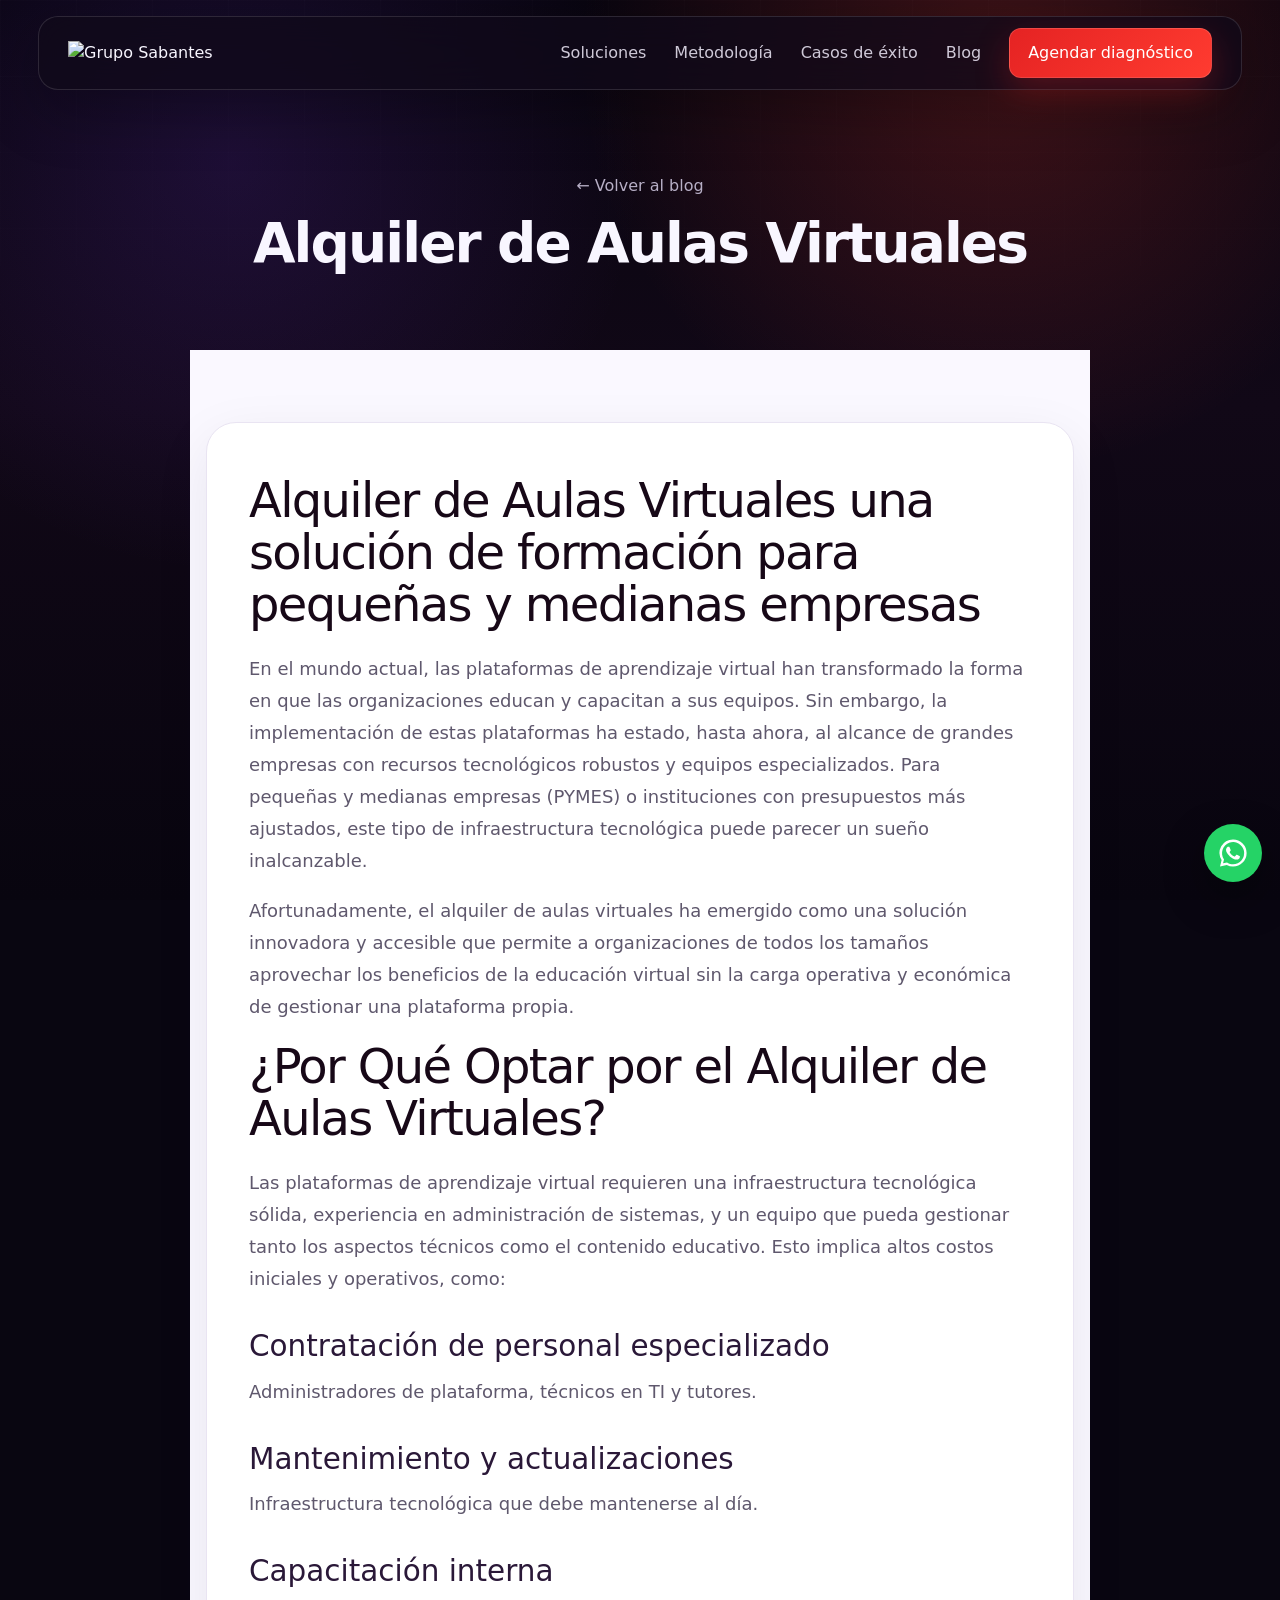
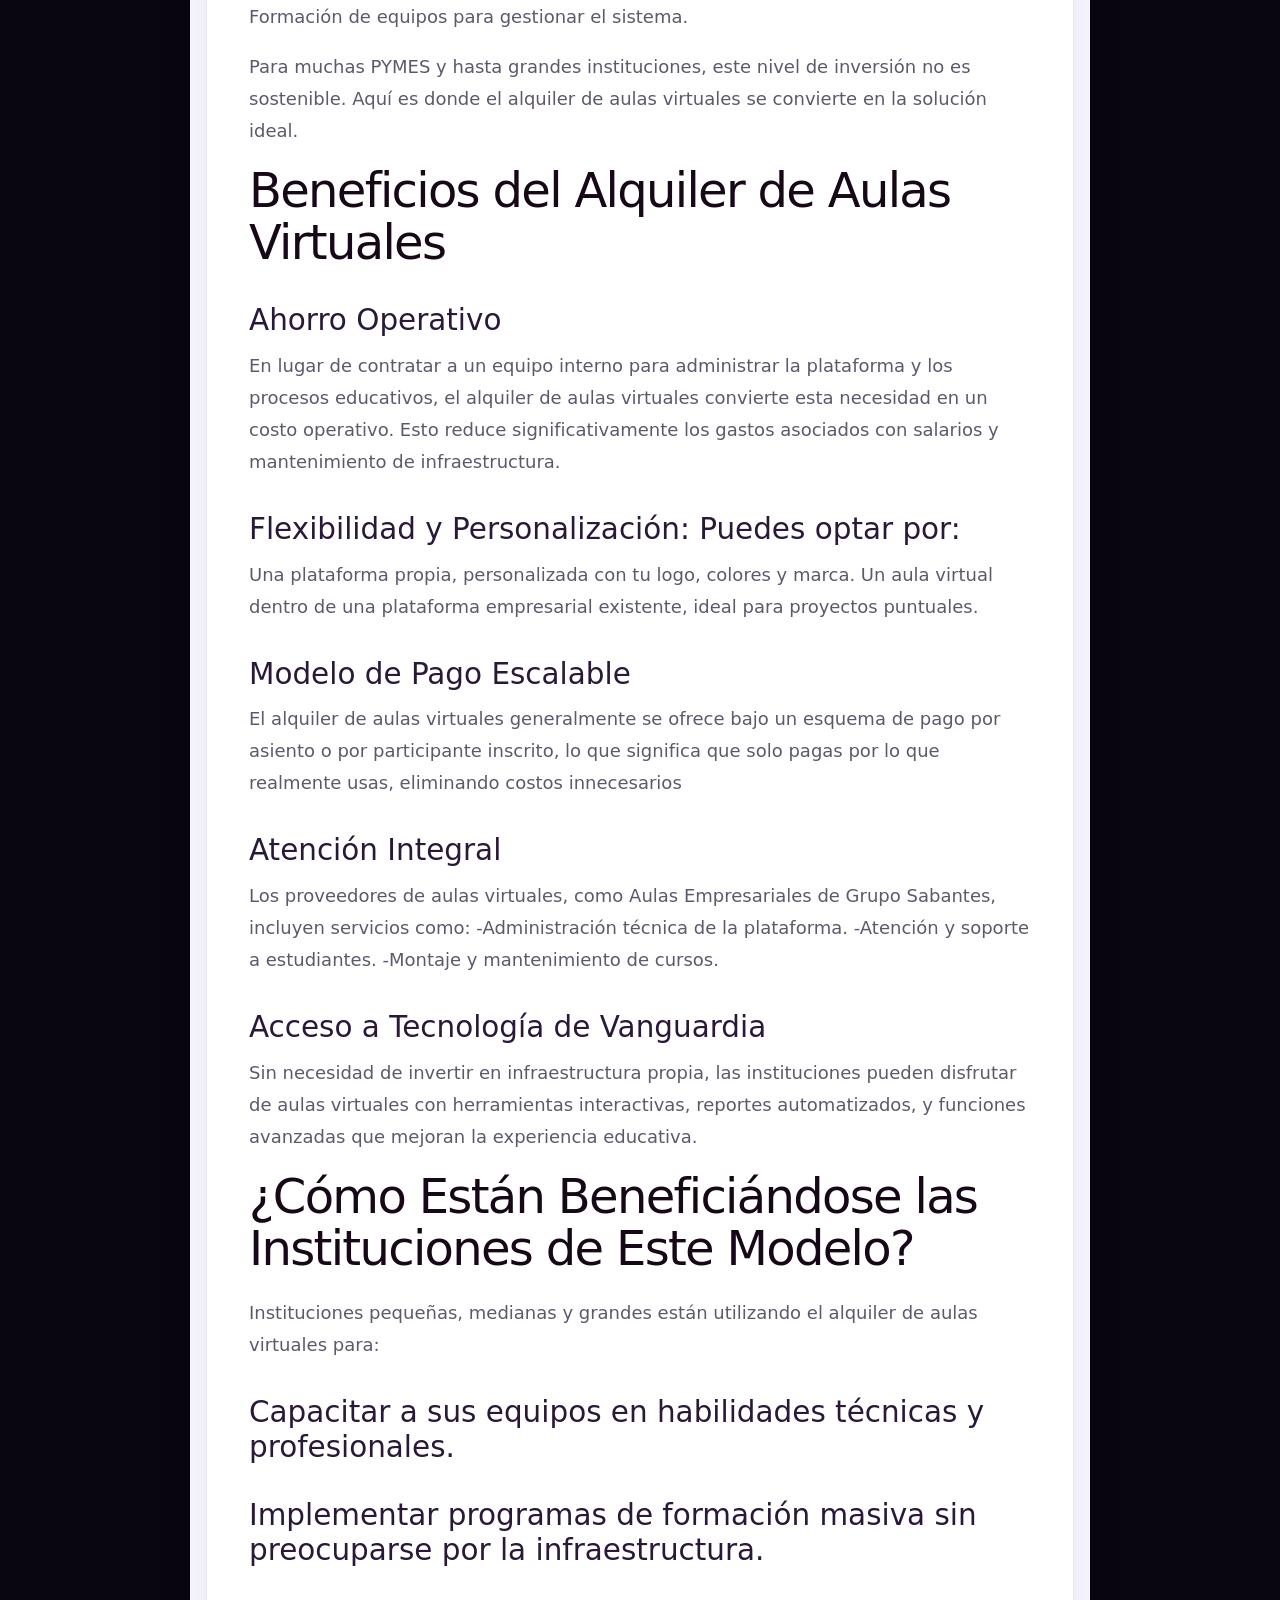
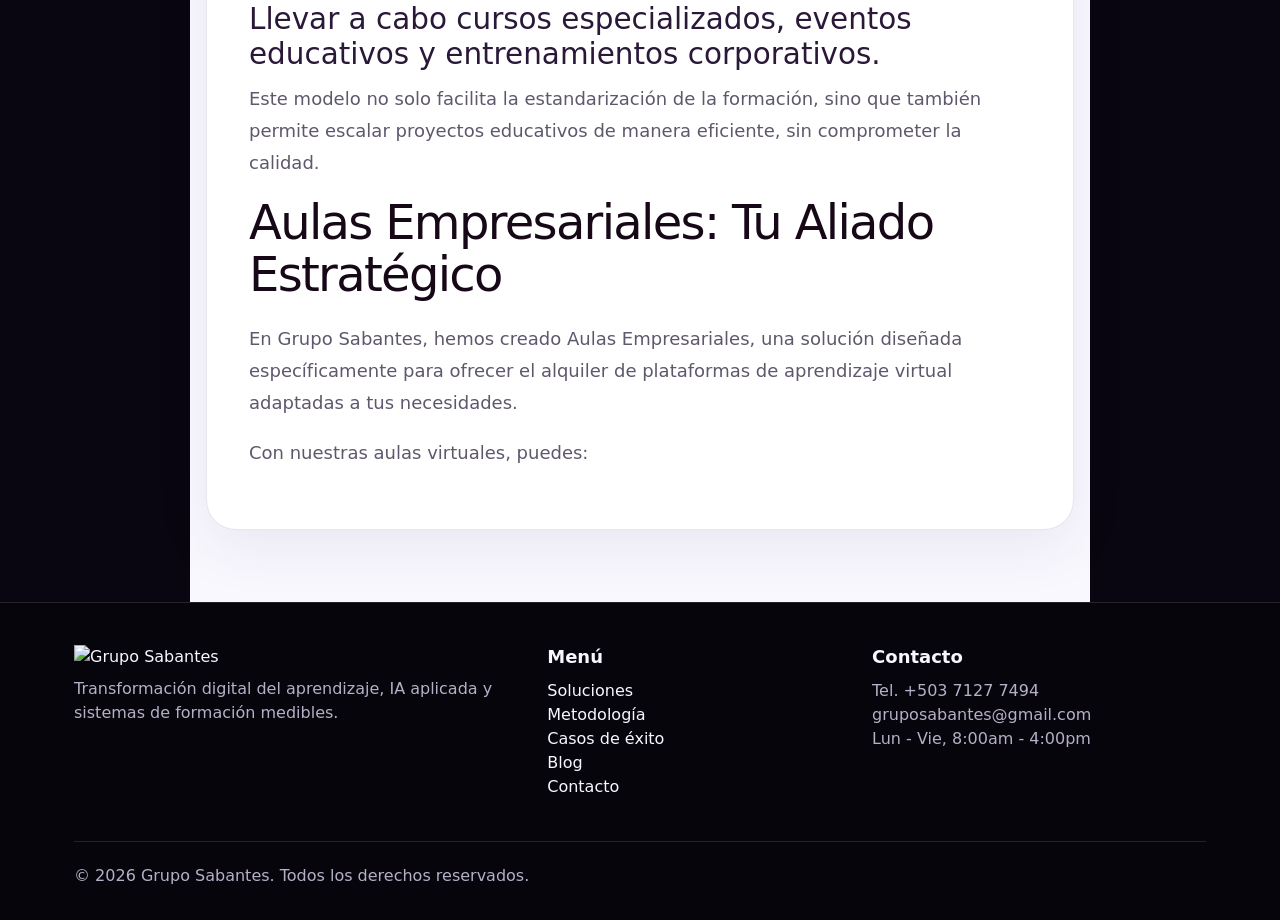
==== alquiler-de-aulas-virtuales.html @ a3f24afe "Fix WhatsApp floating icon duplication and color" ====
<!doctype html><html lang="es"><head><meta charset="utf-8"><meta name="viewport" content="width=device-width,initial-scale=1"><title>Alquiler de Aulas Virtuales | Grupo Sabantes</title><meta name="description" content="Sistemas de formación digital, OVAs, Edubots, IA y reportes de cumplimiento para instituciones y empresas."><link rel="preconnect" href="https://www.gruposabantes.com"><link rel="stylesheet" href="assets/style.css?v=21"><script src="assets/main.js?v=14" defer></script></head><body><header class="nav"><div class="container navin"><a class="brand" href="index.html"><img src="https://www.gruposabantes.com/wp-content/uploads/2025/09/gs-BLANCO-1024x371.png" alt="Grupo Sabantes"></a><nav class="menu"><a href="servicios.html">Soluciones</a><a href="index.html#metodologia">Metodología</a><a href="casos-de-exito.html">Casos de éxito</a><a href="blog.html">Blog</a><a class="btn" href="contacto.html">Agendar diagnóstico</a></nav><button class="menuToggle" type="button" aria-label="Abrir menú" aria-expanded="false"><span></span><span></span><span></span></button></div></header><main><section class="pageHero"><div class="container"><a class="muted" href="blog.html">← Volver al blog</a><h1 class="h1">Alquiler de Aulas Virtuales</h1></div></section><article class="article cleanArticle"><div class="articleBody cleanArticleBody"><h2>Alquiler de Aulas Virtuales una solución de formación para pequeñas y medianas empresas</h2><p>En el mundo actual, las plataformas de aprendizaje virtual han transformado la forma en que las organizaciones educan y capacitan a sus equipos. Sin embargo, la implementación de estas plataformas ha estado, hasta ahora, al alcance de grandes empresas con recursos tecnológicos robustos y equipos especializados. Para pequeñas y medianas empresas (PYMES) o instituciones con presupuestos más ajustados, este tipo de infraestructura tecnológica puede parecer un sueño inalcanzable.</p><p>Afortunadamente, el alquiler de aulas virtuales ha emergido como una solución innovadora y accesible que permite a organizaciones de todos los tamaños aprovechar los beneficios de la educación virtual sin la carga operativa y económica de gestionar una plataforma propia.</p><h2>¿Por Qué Optar por el Alquiler de Aulas Virtuales?</h2><p>Las plataformas de aprendizaje virtual requieren una infraestructura tecnológica sólida, experiencia en administración de sistemas, y un equipo que pueda gestionar tanto los aspectos técnicos como el contenido educativo. Esto implica altos costos iniciales y operativos, como:</p><h3>Contratación de personal especializado</h3><p>Administradores de plataforma, técnicos en TI y tutores.</p><h3>Mantenimiento y actualizaciones</h3><p>Infraestructura tecnológica que debe mantenerse al día.</p><h3>Capacitación interna</h3><p>Formación de equipos para gestionar el sistema.</p><p>Para muchas PYMES y hasta grandes instituciones, este nivel de inversión no es sostenible. Aquí es donde el alquiler de aulas virtuales se convierte en la solución ideal.</p><h2>Beneficios del Alquiler de Aulas Virtuales</h2><h3>Ahorro Operativo</h3><p>En lugar de contratar a un equipo interno para administrar la plataforma y los procesos educativos, el alquiler de aulas virtuales convierte esta necesidad en un costo operativo. Esto reduce significativamente los gastos asociados con salarios y mantenimiento de infraestructura.</p><h3>Flexibilidad y Personalización: Puedes optar por:</h3><p>Una plataforma propia, personalizada con tu logo, colores y marca. Un aula virtual dentro de una plataforma empresarial existente, ideal para proyectos puntuales.</p><h3>Modelo de Pago Escalable</h3><p>El alquiler de aulas virtuales generalmente se ofrece bajo un esquema de pago por asiento o por participante inscrito, lo que significa que solo pagas por lo que realmente usas, eliminando costos innecesarios</p><h3>Atención Integral</h3><p>Los proveedores de aulas virtuales, como Aulas Empresariales de Grupo Sabantes, incluyen servicios como: -Administración técnica de la plataforma. -Atención y soporte a estudiantes. -Montaje y mantenimiento de cursos.</p><h3>Acceso a Tecnología de Vanguardia</h3><p>Sin necesidad de invertir en infraestructura propia, las instituciones pueden disfrutar de aulas virtuales con herramientas interactivas, reportes automatizados, y funciones avanzadas que mejoran la experiencia educativa.</p><h2>¿Cómo Están Beneficiándose las Instituciones de Este Modelo?</h2><p>Instituciones pequeñas, medianas y grandes están utilizando el alquiler de aulas virtuales para:</p><h3>Capacitar a sus equipos en habilidades técnicas y profesionales.</h3><h3>Implementar programas de formación masiva sin preocuparse por la infraestructura.</h3><h3>Llevar a cabo cursos especializados, eventos educativos y entrenamientos corporativos.</h3><p>Este modelo no solo facilita la estandarización de la formación, sino que también permite escalar proyectos educativos de manera eficiente, sin comprometer la calidad.</p><h2>Aulas Empresariales: Tu Aliado Estratégico</h2><p>En Grupo Sabantes, hemos creado Aulas Empresariales, una solución diseñada específicamente para ofrecer el alquiler de plataformas de aprendizaje virtual adaptadas a tus necesidades.</p><p>Con nuestras aulas virtuales, puedes:</p></div></article></main><a class="whatsapp" href="https://wa.me/50371277494" aria-label="WhatsApp"><svg class="waSvg" viewBox="0 0 32 32" aria-hidden="true" focusable="false"><path fill="#ffffff" d="M16.02 3.2A12.68 12.68 0 0 0 5.27 22.6L3.8 28.8l6.34-1.48A12.63 12.63 0 0 0 16.02 28.8 12.8 12.8 0 0 0 16.02 3.2Zm0 23.34c-1.85 0-3.66-.5-5.24-1.45l-.38-.23-3.77.88.9-3.66-.25-.4a10.42 10.42 0 1 1 8.74 4.86Zm5.92-7.77c-.32-.16-1.9-.94-2.2-1.05-.3-.1-.52-.16-.74.16-.21.32-.85 1.05-1.04 1.27-.19.21-.38.24-.7.08-.32-.16-1.36-.5-2.59-1.6-.96-.85-1.6-1.9-1.79-2.22-.19-.32-.02-.5.14-.66.15-.14.32-.38.48-.56.16-.19.21-.32.32-.54.1-.21.05-.4-.03-.56-.08-.16-.74-1.78-1.01-2.44-.27-.64-.54-.55-.74-.56h-.63c-.21 0-.56.08-.85.4-.3.32-1.12 1.1-1.12 2.68 0 1.58 1.15 3.1 1.31 3.32.16.21 2.26 3.45 5.48 4.84.77.33 1.36.53 1.83.68.77.24 1.47.2 2.02.12.62-.09 1.9-.78 2.17-1.53.27-.75.27-1.4.19-1.53-.08-.13-.29-.21-.61-.37Z"/></svg></a><footer class="footer"><div class="container footgrid"><div><img src="https://www.gruposabantes.com/wp-content/uploads/2025/09/gs-BLANCO-1024x371.png" alt="Grupo Sabantes" style="width:180px"><p class="muted">Transformación digital del aprendizaje, IA aplicada y sistemas de formación medibles.</p></div><div><h3>Menú</h3><p><a href="servicios.html">Soluciones</a><br><a href="index.html#metodologia">Metodología</a><br><a href="casos-de-exito.html">Casos de éxito</a><br><a href="blog.html">Blog</a><br><a href="contacto.html">Contacto</a></p></div><div><h3>Contacto</h3><p class="muted">Tel. +503 7127 7494<br>gruposabantes@gmail.com<br>Lun - Vie, 8:00am - 4:00pm</p></div></div><div class="container"><p class="muted" style="border-top:1px solid var(--line);margin-top:34px;padding-top:22px">© 2026 Grupo Sabantes. Todos los derechos reservados.</p></div></footer></body></html>
---- assets/style.css ----
:root{
  --bg:#090611;--bg2:#120b1d;--ink:#f8f6ff;--muted:#b7afc6;--soft:#171120;--soft2:#21182e;--line:rgba(255,255,255,.12);
  --red:#ff3f2f;--red2:#ff6b3d;--orange:#ff7a1a;--purple:#7c3aed;--max:1180px;--radius:24px;
}
*{box-sizing:border-box}html{scroll-behavior:smooth}body{margin:0;font-family:Inter,ui-sans-serif,system-ui,-apple-system,"Segoe UI",Roboto,Arial,sans-serif;background:var(--bg);color:var(--ink);line-height:1.55;overflow-x:hidden}a{color:inherit;text-decoration:none}img{max-width:100%;display:block}.container{max-width:var(--max);margin:auto;padding:0 24px}.muted{color:var(--muted)}
body:before{content:"";position:fixed;inset:0;pointer-events:none;z-index:-2;background:radial-gradient(circle at 78% 6%,rgba(255,63,47,.22),transparent 32%),radial-gradient(circle at 18% 18%,rgba(124,58,237,.16),transparent 32%),linear-gradient(180deg,#08050f,#110817 45%,#08050f)}
body:after{content:"";position:fixed;inset:0;z-index:-1;opacity:.28;pointer-events:none;background-image:linear-gradient(rgba(255,255,255,.05) 1px,transparent 1px),linear-gradient(90deg,rgba(255,255,255,.05) 1px,transparent 1px);background-size:76px 76px;mask-image:linear-gradient(to bottom,black,transparent 70%)}
.nav{position:sticky;top:16px;z-index:50;margin:0 auto;width:min(94%,1220px);border:1px solid var(--line);border-radius:20px;background:rgba(16,10,25,.76);backdrop-filter:blur(18px);box-shadow:0 18px 60px rgba(0,0,0,.28)}.navin{height:72px;display:flex;align-items:center;justify-content:space-between;gap:26px;padding:0 18px}.brand img{width:150px}.menu{display:flex;align-items:center;gap:28px;font-size:15px;color:#eee9f8}.menu a:not(.btn){opacity:.86;transition:.2s}.menu a:not(.btn):hover{opacity:1;color:#fff;transform:translateY(-1px)}
.btn{display:inline-flex;align-items:center;justify-content:center;gap:9px;padding:13px 18px;border-radius:12px;background:linear-gradient(135deg,var(--red),var(--orange));color:#fff;font-weight:850;border:1px solid rgba(255,255,255,.14);box-shadow:0 14px 34px rgba(255,63,47,.24);transition:.22s}.btn:hover{transform:translateY(-2px);box-shadow:0 22px 44px rgba(255,63,47,.34)}.btn.ghost{background:rgba(255,255,255,.06);box-shadow:none;color:#fff}.btn.ghost:hover{background:rgba(255,255,255,.1)}
.hero{position:relative;padding:44px 0 30px}.heroGrid{min-height:660px;display:grid;grid-template-columns:1.05fr .95fr;align-items:center;gap:38px}.eyebrow,.kicker{font-size:12px;text-transform:uppercase;letter-spacing:.22em;color:#ff9b86;font-weight:900}.h1{font-size:clamp(46px,6.5vw,86px);line-height:.94;letter-spacing:-.065em;margin:16px 0 24px;font-weight:900}.lead{font-size:20px;color:#e4deec;max-width:760px}.proof{display:inline-flex;margin:22px 0 0;padding:10px 14px;border-radius:999px;color:#f8d8d3;background:rgba(255,63,47,.09);border:1px solid rgba(255,107,61,.24)}.actions{display:flex;flex-wrap:wrap;gap:14px;margin-top:30px}.micro{font-size:14px;color:#bdb5cb;margin-top:14px;max-width:580px}.heroCard{position:relative;border:1px solid var(--line);border-radius:34px;padding:22px;background:linear-gradient(180deg,rgba(255,255,255,.09),rgba(255,255,255,.035));box-shadow:0 30px 90px rgba(0,0,0,.38);overflow:hidden}.heroCard:before{content:"";position:absolute;inset:-30%;background:radial-gradient(circle,rgba(255,63,47,.25),transparent 44%);filter:blur(20px)}.heroCard img{position:relative;width:100%;max-height:440px;object-fit:contain;filter:drop-shadow(0 30px 50px rgba(0,0,0,.45));transition:.35s}.heroCard:hover img{transform:scale(1.03) rotate(-1deg)}.badgeRow{position:relative;display:grid;grid-template-columns:repeat(3,1fr);gap:12px;margin-top:16px}.badge{padding:14px;border-radius:16px;background:rgba(255,255,255,.07);border:1px solid var(--line);text-align:center}.badge b{font-size:23px}
.section{padding:92px 0;border-top:1px solid var(--line)}.section.light{background:#faf8ff;color:#15101d}.section.light .muted,.section.light .lead{color:#5f586d}.h2{font-size:clamp(34px,4.8vw,60px);line-height:1;letter-spacing:-.05em;margin:10px 0 22px;font-weight:900}.grid4{display:grid;grid-template-columns:repeat(4,1fr);gap:18px}.grid3,.problem-grid{display:grid;grid-template-columns:repeat(3,1fr);gap:22px}.problem-grid{grid-template-columns:1.15fr .85fr;align-items:stretch}.card{position:relative;padding:25px;border-radius:var(--radius);background:linear-gradient(180deg,rgba(255,255,255,.075),rgba(255,255,255,.028));border:1px solid var(--line);box-shadow:0 18px 55px rgba(0,0,0,.2);transition:.24s}.card:hover{transform:translateY(-4px);border-color:rgba(255,122,26,.35)}.section.light .card{background:#fff;border-color:#e9e4f2;box-shadow:0 16px 45px rgba(30,20,50,.08)}.card h3{font-size:21px;line-height:1.14;margin:0 0 11px}.visual{padding:14px}.visual img{aspect-ratio:1/1;object-fit:contain;border-radius:18px;background:linear-gradient(135deg,#fff,#f0edf7);border:1px solid #e8e3ef;margin-bottom:16px}.step{display:flex;gap:16px}.num{width:42px;height:42px;border-radius:14px;display:grid;place-items:center;background:linear-gradient(135deg,var(--red),var(--orange));font-weight:900;flex:0 0 auto}.checklist{list-style:none;padding:0;margin:18px 0 0}.checklist li{margin:10px 0;color:#ece7f5}.checklist li:before{content:'✓';color:#ff7a1a;font-weight:900;margin-right:10px}
.logos{display:grid;grid-template-columns:repeat(5,1fr);gap:15px;margin-top:30px}.logoCard{min-height:120px;border-radius:20px;background:#fff;border:1px solid #eee8f5;color:#1a1422;display:grid;place-items:center;padding:18px;text-align:center;transition:.2s}.logoCard:hover{transform:translateY(-4px);box-shadow:0 18px 44px rgba(45,28,68,.12)}.logoCard img{max-height:72px;object-fit:contain}.metric{font-size:42px;line-height:1;font-weight:950;color:#ff432f;letter-spacing:-.05em}.blogGrid{display:grid;grid-template-columns:repeat(3,1fr);gap:24px}.post{padding:0;overflow:hidden}.post img{width:100%;aspect-ratio:16/10;object-fit:cover}.post .body{padding:24px}.contactBox{border-radius:34px;padding:38px;background:linear-gradient(135deg,#2a0d20,#0e0917 62%,#38100e);border:1px solid var(--line);color:#fff}.contactBox .lead{color:#f2e5ef}
.footer{background:#07050c;border-top:1px solid var(--line);padding:64px 0 28px}.footer:before{content:'¿Necesita demostrar cumplimiento, competencias o impacto de sus programas de formación?';display:block;max-width:var(--max);margin:0 auto 30px;padding:0 24px;font-size:clamp(28px,3.5vw,44px);line-height:1.06;letter-spacing:-.045em;font-weight:900}.footgrid{display:grid;grid-template-columns:1.2fr .8fr .9fr;gap:40px}.whatsapp{position:fixed;right:18px;bottom:18px;width:62px;height:62px;border-radius:50%;display:grid;place-items:center;background:#25d366;color:#fff;font-size:0;z-index:80;box-shadow:0 16px 40px rgba(0,0,0,.38)}.whatsapp:before{content:'☎';font-size:29px}.pageHero{padding:100px 0 54px}.article{max-width:900px;margin:auto;padding:0 22px 90px}.articleBody{background:#fff;color:#16101d;border-radius:28px;padding:42px}.articleBody p{color:#42394d}.articleBody img{border-radius:18px;margin:22px 0}
@media(max-width:960px){.menu{display:none}.heroGrid,.grid4,.grid3,.problem-grid,.blogGrid,.footgrid{grid-template-columns:1fr}.heroGrid{min-height:auto;padding:34px 0 58px}.h1{font-size:clamp(40px,12vw,58px)}.lead{font-size:18px}.logos{grid-template-columns:repeat(2,1fr)}.nav{top:10px}.heroCard{max-width:430px}.section{padding:68px 0}.badgeRow{grid-template-columns:1fr}}

/* v5 typography: n8n-inspired scale and rhythm */
:root{--font-main:geomanist,ui-sans-serif,system-ui,sans-serif,"Apple Color Emoji","Segoe UI Emoji","Segoe UI Symbol","Noto Color Emoji"}
body{font-family:var(--font-main);font-size:16px;line-height:24px;font-weight:400;letter-spacing:normal}.menu{font-size:16px;line-height:24px;font-weight:400}.btn{font-size:16px;line-height:24px;font-weight:500;padding:12px 18px}.eyebrow,.kicker{font-size:13px;line-height:18px;font-weight:500;letter-spacing:.08em;text-transform:none}.h1{font-size:clamp(48px,6vw,72px);line-height:1;letter-spacing:-.02em;font-weight:400}.h2{font-size:clamp(40px,4.8vw,56px);line-height:1;letter-spacing:-.02em;font-weight:400}.lead{font-size:16px;line-height:24px;font-weight:400}.card h3{font-size:20px;line-height:28px;font-weight:500;letter-spacing:-.01em}.card p,.muted,.micro,.proof{font-size:16px;line-height:24px}.metric{font-size:48px;line-height:48px;font-weight:400;letter-spacing:-.02em}.footer:before{font-size:clamp(40px,4.8vw,56px);line-height:1;letter-spacing:-.02em;font-weight:400}.articleBody{font-size:16px;line-height:24px}.articleBody h1{font-size:48px;line-height:48px;font-weight:400;letter-spacing:-.02em}.articleBody h2{font-size:36px;line-height:40px;font-weight:400;letter-spacing:-.02em}.articleBody h3{font-size:24px;line-height:32px;font-weight:500}
@media(max-width:960px){.h1{font-size:48px;line-height:48px}.h2,.footer:before{font-size:40px;line-height:40px}.lead{font-size:16px;line-height:24px}.btn{font-size:16px}}

/* v6 moving logo wall inspired by n8n integrations */
.logoMarquee{position:relative;margin-top:34px;overflow:hidden;padding:10px 0 4px;mask-image:linear-gradient(90deg,transparent,black 10%,black 90%,transparent)}
.logoMarquee:before{content:"";position:absolute;inset:0;background:radial-gradient(circle at 50% 50%,rgba(124,58,237,.08),transparent 60%);pointer-events:none}.marqueeTrack{display:flex;width:max-content;gap:16px;margin:16px 0;animation:logo-scroll 38s linear infinite}.marqueeTrack.reverse{animation-direction:reverse;animation-duration:46s;transform:translateX(-120px)}.logoMarquee:hover .marqueeTrack{animation-play-state:paused}.marqueeLogo{width:136px;height:72px;flex:0 0 auto;border-radius:14px;display:grid;place-items:center;background:rgba(255,255,255,.78);border:1px solid rgba(33,24,46,.12);box-shadow:0 12px 30px rgba(30,20,50,.08);transition:.22s}.logoMarquee .marqueeLogo:hover{transform:translateY(-4px) scale(1.03);box-shadow:0 18px 44px rgba(30,20,50,.16);background:#fff}.marqueeLogo img{max-width:104px;max-height:46px;object-fit:contain;filter:saturate(1.04)}@keyframes logo-scroll{from{transform:translateX(0)}to{transform:translateX(-50%)}}
@media(max-width:760px){.marqueeTrack{gap:12px;animation-duration:28s}.marqueeLogo{width:118px;height:66px}.marqueeLogo img{max-width:92px;max-height:40px}}

/* v7 logo marquee: large circular logos like original design */
.section.light:has(.logoMarquee){background:linear-gradient(180deg,#170817 0%,#110713 100%);color:#fff;overflow:hidden}.section.light:has(.logoMarquee) .muted,.section.light:has(.logoMarquee) .lead{color:#d8cddd}.section.light:has(.logoMarquee) .card{background:rgba(255,255,255,.06);border-color:rgba(255,255,255,.12);color:#fff}.section.light:has(.logoMarquee) .kicker{color:#ff9b86}.logoMarquee{margin-left:calc((100vw - min(100vw,var(--max)))/-2);margin-right:calc((100vw - min(100vw,var(--max)))/-2);padding:26px 0 12px;mask-image:linear-gradient(90deg,transparent,black 5%,black 95%,transparent)}.logoMarquee:before{background:radial-gradient(circle at 50% 45%,rgba(255,255,255,.08),transparent 48%),radial-gradient(circle at 50% 45%,rgba(124,58,237,.14),transparent 60%)}.marqueeTrack{gap:46px;margin:34px 0;animation-duration:48s}.marqueeTrack.reverse{animation-duration:58s;transform:translateX(-220px)}.marqueeLogo{width:275px;height:275px;border-radius:999px;background:#fff;border:0;box-shadow:0 26px 70px rgba(0,0,0,.28);padding:34px}.marqueeLogo img{max-width:205px;max-height:165px;object-fit:contain;filter:none}.logoMarquee .marqueeLogo:hover{transform:translateY(-6px) scale(1.035);box-shadow:0 35px 85px rgba(0,0,0,.38)}
@media(max-width:760px){.marqueeTrack{gap:24px;margin:24px 0;animation-duration:34s}.marqueeTrack.reverse{animation-duration:42s}.marqueeLogo{width:170px;height:170px;padding:22px}.marqueeLogo img{max-width:128px;max-height:104px}}

/* v8 refinements requested: medium circular logos, solution images, animated robot hero */
.heroCard{display:grid;place-items:center;min-height:420px}.robotLottie{position:relative;width:min(430px,100%);aspect-ratio:1/1;display:grid;place-items:center}.robotLottie:before{content:"";position:absolute;inset:8%;border-radius:50%;background:radial-gradient(circle,rgba(255,122,26,.22),transparent 62%);filter:blur(12px);animation:pulseGlow 3.2s ease-in-out infinite}.robotLottie img,.robotLottie svg{position:relative;max-width:88%;animation:robotFloat 4.2s ease-in-out infinite;filter:drop-shadow(0 28px 45px rgba(0,0,0,.42))}.robotLottie svg{width:100%!important;height:100%!important;max-width:100%;animation:none}.robotLottie.isLottieLoaded{width:min(520px,100%);aspect-ratio:720/650}.solutionCards .solutionCard{padding:18px}.solutionCard>img{width:100%;aspect-ratio:1/1;object-fit:contain;border-radius:18px;background:linear-gradient(135deg,rgba(255,255,255,.09),rgba(255,255,255,.03));border:1px solid rgba(255,255,255,.1);margin-bottom:18px;transition:.25s}.solutionCard:hover>img{transform:translateY(-4px) scale(1.02)}.marqueeTrack{gap:28px;margin:24px 0;animation-duration:42s}.marqueeTrack.reverse{animation-duration:52s}.marqueeLogo{width:168px;height:168px;padding:24px}.marqueeLogo img{max-width:124px;max-height:96px}@keyframes robotFloat{0%,100%{transform:translateY(0) rotate(-1deg)}50%{transform:translateY(-18px) rotate(1deg)}}@keyframes pulseGlow{0%,100%{opacity:.65;transform:scale(.96)}50%{opacity:1;transform:scale(1.05)}}
@media(max-width:760px){.heroCard{min-height:260px}.robotLottie{width:240px}.marqueeTrack{gap:18px;margin:18px 0}.marqueeLogo{width:118px;height:118px;padding:18px}.marqueeLogo img{max-width:88px;max-height:68px}}


/* v9 Fernando feedback: cleaner cards, readable labels, smaller hero/title, red CTAs */
:root{--red:#e52323;--red2:#ff3b30;--orange:#e52323}.btn{background:linear-gradient(135deg,#e52323,#ff3b30)!important;box-shadow:0 14px 34px rgba(229,35,35,.28)!important;border-color:rgba(255,255,255,.14)}.btn:hover{box-shadow:0 22px 44px rgba(229,35,35,.36)!important}.eyebrow,.kicker{font-size:16px!important;line-height:22px!important;font-weight:700!important;letter-spacing:.12em!important;text-transform:none;color:#ff8f78}.hero .eyebrow{text-transform:uppercase}.h1{font-size:clamp(42px,4.3vw,66px)!important;line-height:1.06!important;font-weight:700!important;letter-spacing:-.035em!important;text-transform:none}.hero .h1{text-transform:uppercase;max-width:820px}.h2{font-size:clamp(34px,3.7vw,52px)!important;line-height:1.08!important;font-weight:600!important;letter-spacing:-.035em!important}.heroGrid{min-height:620px}.lead{font-size:18px;line-height:30px}.section{padding:82px 0}.solutionCards .solutionCard{padding:18px 18px 24px;overflow:hidden}.solutionCard>img{width:132px;height:132px;aspect-ratio:1/1;border-radius:999px;object-fit:cover;margin:0 auto 22px;background:transparent!important;border:0!important;box-shadow:0 18px 38px rgba(0,0,0,.28)}.solutionCard:hover>img{transform:translateY(-3px) scale(1.03)}.solutionCard h3{text-align:left}.solutionCard p{text-align:left}.marqueeLogo{width:142px;height:142px;padding:20px}.marqueeLogo img{max-width:106px;max-height:82px}.marqueeTrack{gap:24px;margin:20px 0}.contactBox{overflow:hidden}.contactBox .h2{font-size:clamp(30px,3.4vw,48px)!important}.footer:before{font-size:clamp(30px,3.5vw,48px)!important;line-height:1.08!important;font-weight:600!important}.visual img{border:0;background:transparent;border-radius:999px!important;object-fit:cover!important;width:100%;aspect-ratio:1/1}.whatsapp{background:#25d366!important}
@media(max-width:960px){.h1{font-size:clamp(36px,9vw,48px)!important}.hero .h1{font-size:clamp(34px,8.4vw,44px)!important}.h2{font-size:clamp(30px,8vw,40px)!important}.eyebrow,.kicker{font-size:15px!important}.lead{font-size:16px;line-height:26px}.solutionCard>img{width:112px;height:112px}.marqueeLogo{width:104px;height:104px;padding:16px}.marqueeLogo img{max-width:78px;max-height:60px}}

/* v10 content restoration: services, cases, contact form, blog cleanup */
.serviceStack{display:grid;gap:26px}.serviceDetail{padding:34px}.serviceDetail h2{font-size:clamp(30px,3vw,44px);line-height:1.05;margin:8px 0}.serviceDetail h3{color:#ffb09f;font-weight:500}.detailGrid{display:grid;grid-template-columns:repeat(2,1fr);gap:16px;margin:22px 0}.detailGrid p{margin:0;padding:16px;border-radius:16px;background:rgba(255,255,255,.045);border:1px solid var(--line)}.successGrid .card h3{color:#fff}.section.light .successGrid .card h3{color:#171120}.caseLogoGrid{display:grid;grid-template-columns:repeat(5,1fr);gap:18px}.caseLogo{min-height:150px;border-radius:22px;background:#fff;border:1px solid #ece7f3;display:grid;place-items:center;text-align:center;padding:20px;color:#21182e;box-shadow:0 16px 42px rgba(30,20,50,.08)}.caseLogo img{max-width:130px;max-height:82px;object-fit:contain}.caseLogo span{font-size:14px;color:#655d72;margin-top:8px}.caseStudy p{color:#d8d0e2}.contactPanel{display:grid;grid-template-columns:1.35fr .65fr;gap:28px;align-items:start}.contactForm{display:grid;grid-template-columns:repeat(2,1fr);gap:20px;background:linear-gradient(135deg,#140d1e,#0b0811);border:1px solid rgba(255,255,255,.12);border-radius:28px;padding:32px;box-shadow:0 28px 80px rgba(20,10,30,.22)}.contactForm label{display:grid;gap:8px;color:#f7f2ff;font-weight:500}.contactForm .full{grid-column:1/-1}.contactForm input,.contactForm select,.contactForm textarea{width:100%;border:1px solid rgba(255,255,255,.14);background:#08070d;color:#fff;border-radius:14px;padding:15px 16px;font:inherit}.contactForm textarea{resize:vertical}.contactForm button{width:max-content}.contactAside{background:#fff;border:1px solid #ece7f3;border-radius:28px;padding:28px;box-shadow:0 16px 42px rgba(30,20,50,.08)}.small{font-size:14px}.cleanPost .body{padding:28px}.cleanPost h3{font-size:24px;line-height:1.15}@media(max-width:900px){.detailGrid,.contactPanel,.contactForm{grid-template-columns:1fr}.caseLogoGrid{grid-template-columns:repeat(2,1fr)}.contactForm .full{grid-column:auto}.serviceDetail{padding:24px}}

/* v11 footer cleanup: CTA lives before footer, footer stays compact */
.footer:before{content:none!important;display:none!important}.footer{padding:42px 0 24px!important}.footgrid{gap:28px!important}.footer h3{margin:0 0 10px;font-size:18px;line-height:24px}.footer p{margin:8px 0}.preFooterCta{padding:64px 0;background:linear-gradient(180deg,rgba(12,7,18,.96),#07050c);border-top:1px solid var(--line)}.preFooterBox{border:1px solid rgba(255,255,255,.12);border-radius:28px;padding:34px;background:linear-gradient(135deg,#211024,#09070d 65%,#2a0b0c);box-shadow:0 24px 70px rgba(0,0,0,.28)}.preFooterBox h2{max-width:820px;margin:0 0 14px;font-size:clamp(28px,3.2vw,44px);line-height:1.08;letter-spacing:-.035em;font-weight:650}.preFooterBox p{max-width:760px;color:#ded6e8;margin:0 0 22px;font-size:17px;line-height:28px}.whatsapp{right:18px;bottom:18px}.contactForm button[type="submit"]{cursor:pointer}
@media(max-width:760px){.preFooterCta{padding:44px 0}.preFooterBox{padding:24px;border-radius:22px}.preFooterBox h2{font-size:28px}.preFooterBox p{font-size:16px;line-height:25px}.footer{padding-bottom:92px!important}.whatsapp{width:56px;height:56px;right:14px;bottom:14px}.footgrid{grid-template-columns:1fr!important}}

/* v13 responsive polish: centered headings, mobile menu, WhatsApp icon */
.h1,.h2,.pageHero,.section .kicker{text-align:center}.hero .h1,.hero .lead,.hero .proof,.hero .micro{text-align:center;margin-left:auto;margin-right:auto}.actions{justify-content:center}.section>.container>.lead,.section>.container>.muted{text-align:center;margin-left:auto;margin-right:auto}.problem-grid .h2,.problem-grid .lead,.problem-grid .kicker{text-align:left}.serviceDetail .kicker,.serviceDetail h2,.serviceDetail h3{text-align:left}.articleBody .h1,.articleBody h1,.articleBody h2,.articleBody h3{text-align:left}.menuToggle{display:none;width:44px;height:44px;border:1px solid rgba(255,255,255,.16);background:rgba(255,255,255,.06);border-radius:12px;align-items:center;justify-content:center;flex-direction:column;gap:5px;cursor:pointer}.menuToggle span{width:20px;height:2px;border-radius:999px;background:#fff;display:block;transition:.2s}.menuOpen .menuToggle span:nth-child(1){transform:translateY(7px) rotate(45deg)}.menuOpen .menuToggle span:nth-child(2){opacity:0}.menuOpen .menuToggle span:nth-child(3){transform:translateY(-7px) rotate(-45deg)}.whatsapp{font-size:0!important}.whatsapp:before{content:""!important;width:31px;height:31px;background:#fff;display:block;mask:url('data:image/svg+xml;utf8,<svg xmlns="http://www.w3.org/2000/svg" viewBox="0 0 32 32"><path d="M19.11 17.47c-.28-.14-1.65-.81-1.9-.9-.25-.1-.43-.14-.62.14-.18.28-.71.9-.87 1.08-.16.18-.32.21-.6.07-.28-.14-1.18-.44-2.25-1.39-.83-.74-1.39-1.65-1.55-1.93-.16-.28-.02-.43.12-.57.13-.13.28-.32.42-.48.14-.16.18-.28.28-.46.09-.18.05-.35-.02-.49-.07-.14-.62-1.49-.85-2.04-.22-.53-.45-.46-.62-.47h-.53c-.18 0-.49.07-.74.35-.25.28-.97.95-.97 2.32s.99 2.69 1.13 2.88c.14.18 1.95 2.98 4.72 4.18.66.28 1.17.45 1.57.58.66.21 1.26.18 1.74.11.53-.08 1.65-.67 1.88-1.32.23-.65.23-1.2.16-1.32-.07-.11-.25-.18-.53-.32z"/><path d="M16.02 3C8.86 3 3.04 8.82 3.04 15.98c0 2.29.6 4.53 1.73 6.5L3 29l6.68-1.75a12.95 12.95 0 0 0 6.34 1.61C23.18 28.86 29 23.04 29 15.88 29 8.82 23.18 3 16.02 3zm0 23.67c-2.08 0-4.12-.56-5.9-1.63l-.42-.25-3.96 1.04 1.06-3.86-.27-.44a10.72 10.72 0 0 1-1.64-5.55c0-6.13 4.99-11.12 11.12-11.12s11.12 4.99 11.12 11.12-4.99 10.69-11.12 10.69z"/></svg>') center/contain no-repeat}
@media(max-width:960px){.nav{top:8px;width:calc(100% - 20px)}.navin{height:66px}.brand img{width:128px}.menuToggle{display:flex}.menu{position:absolute;top:76px;left:0;right:0;display:grid!important;gap:0;padding:10px;background:rgba(16,10,25,.96);border:1px solid rgba(255,255,255,.14);border-radius:18px;box-shadow:0 22px 70px rgba(0,0,0,.4);opacity:0;visibility:hidden;transform:translateY(-8px);pointer-events:none;transition:.2s}.menuOpen .menu{opacity:1;visibility:visible;transform:translateY(0);pointer-events:auto}.menu a{padding:14px 16px;border-radius:12px}.menu a:not(.btn):hover{background:rgba(255,255,255,.07);transform:none}.menu .btn{margin-top:6px;width:100%}.heroGrid{grid-template-columns:1fr}.problem-grid .h2,.problem-grid .lead,.problem-grid .kicker,.serviceDetail .kicker,.serviceDetail h2,.serviceDetail h3{text-align:center}.detailGrid p{text-align:left}.whatsapp{bottom:18px;right:14px;width:54px;height:54px}.whatsapp:before{width:28px;height:28px}}

/* v14 alignment fixes: WhatsApp icon, hero eyebrow and red buttons */
.hero .eyebrow{display:block;width:100%;text-align:center;margin-left:auto;margin-right:auto}.btn{ text-align:center }.actions,.contactForm button[type="submit"]{justify-content:center}.contactForm button[type="submit"]{justify-self:center}.preFooterBox .btn,.contactBox .btn{margin-left:auto;margin-right:auto}.whatsapp{display:flex!important;align-items:center!important;justify-content:center!important;padding:0!important;line-height:1!important;overflow:hidden}.whatsapp:before{width:34px!important;height:34px!important;margin:0!important;display:block!important;transform:none!important;background:#fff!important}@media(max-width:760px){.whatsapp{width:58px!important;height:58px!important}.whatsapp:before{width:34px!important;height:34px!important}.hero .eyebrow{text-align:center!important}.actions{width:100%;justify-content:center!important}.actions .btn{width:min(100%,320px)}}

/* v15 force red CTA centering on mobile */
@media(max-width:760px){
  .btn{margin-left:auto!important;margin-right:auto!important;text-align:center!important;width:max-content;max-width:100%;}
  .actions{display:flex!important;justify-content:center!important;align-items:center!important;text-align:center!important;}
  .actions .btn{display:flex!important;width:min(100%,320px)!important;margin-left:auto!important;margin-right:auto!important;}
  .preFooterBox,.contactBox{text-align:center!important;}
  .preFooterBox .btn,.contactBox .btn{display:flex!important;width:min(100%,320px)!important;margin-left:auto!important;margin-right:auto!important;}
  p[style*="margin-top:28px"]{text-align:center!important;}
  p[style*="margin-top:28px"] .btn{display:flex!important;width:min(100%,280px)!important;}
  .card .btn{display:flex!important;margin-left:auto!important;margin-right:auto!important;}
  .contactForm button[type="submit"]{display:flex!important;width:min(100%,280px)!important;margin-left:auto!important;margin-right:auto!important;justify-self:center!important;}
}

.trust-section{background:linear-gradient(180deg,#170817 0%,#110713 100%);color:#fff;overflow:hidden}
.trust-section .muted,.trust-section .lead{color:#d8cddd}.trust-section .card{background:rgba(255,255,255,.06);border-color:rgba(255,255,255,.12);color:#fff}.trust-section .kicker{color:#ff9b86}.experienceTrust{position:relative;margin-top:38px;padding:34px;border-radius:34px;background:radial-gradient(circle at 18% 0%,rgba(229,35,35,.22),transparent 36%),radial-gradient(circle at 82% 18%,rgba(124,58,237,.18),transparent 38%),rgba(255,255,255,.035);border:1px solid rgba(255,255,255,.12);box-shadow:0 28px 90px rgba(0,0,0,.26)}.trustIntro{max-width:900px;margin-bottom:24px}.trustIntro .h2{font-size:clamp(30px,3.4vw,48px)!important;margin-bottom:16px}.trustIntro .lead{max-width:880px}.trustCards{gap:16px}.trustCard{overflow:hidden;min-height:230px}.trustCard:before{content:"";position:absolute;inset:auto -30% -45% 30%;height:120px;background:radial-gradient(circle,rgba(255,63,47,.18),transparent 70%);pointer-events:none}.trustIcon{width:46px;height:46px;border-radius:16px;display:grid;place-items:center;margin-bottom:18px;background:linear-gradient(135deg,rgba(229,35,35,.95),rgba(255,59,48,.72));color:#fff;font-weight:900;font-size:14px;letter-spacing:.08em;box-shadow:0 14px 32px rgba(229,35,35,.28)}.trustCard h3{font-size:22px;margin-bottom:12px}.trustCard p{line-height:1.62}@media(max-width:960px){.experienceTrust{padding:24px;border-radius:26px}.trustCards{grid-template-columns:1fr}.trustCard{min-height:auto}}

/* Methodology cards: number above text, matching the sector trust card rhythm */
#metodologia .grid4{align-items:stretch}
#metodologia .step{display:block;min-height:270px;padding:28px;background:linear-gradient(180deg,rgba(255,255,255,.075),rgba(255,255,255,.028));border-radius:28px}
#metodologia .step .num{width:48px;height:48px;border-radius:16px;margin:0 0 22px 0;box-shadow:0 14px 32px rgba(229,35,35,.28);font-size:16px}
#metodologia .step h3{font-size:22px;line-height:1.18;margin-bottom:18px}
#metodologia .step p{line-height:1.62}
@media(max-width:960px){#metodologia .step{min-height:auto;text-align:left}#metodologia .step .num{margin-left:0}}

.caseExperience{position:relative;overflow:hidden}.caseExperience:before{content:"";position:absolute;inset:0;background:radial-gradient(circle at 12% 6%,rgba(229,35,35,.08),transparent 34%),radial-gradient(circle at 88% 16%,rgba(124,58,237,.08),transparent 35%);pointer-events:none}.caseExperience .container{position:relative}.sectorCards{gap:18px}.sectorCard{overflow:hidden;min-height:300px}.sectorIcon{width:46px;height:46px;border-radius:16px;display:grid;place-items:center;margin-bottom:18px;background:linear-gradient(135deg,#e52323,#ff3b30);color:#fff;font-weight:900;font-size:14px;letter-spacing:.08em;box-shadow:0 14px 32px rgba(229,35,35,.22)}.sectorCard h3{font-size:22px;margin-bottom:8px}.sectorSub{font-weight:800;color:#2a1838;margin:0 0 14px;line-height:1.35}.section.light .sectorSub{color:#2a1838}.valueTranslation{margin-top:42px;padding:30px;border-radius:30px;background:linear-gradient(180deg,rgba(255,255,255,.86),rgba(255,255,255,.68));border:1px solid #e9e4f2;box-shadow:0 16px 45px rgba(30,20,50,.08)}.valueTranslation .h2{font-size:clamp(28px,3vw,42px)!important;margin-bottom:22px}.miniCases{gap:18px}.miniCase h3{color:#e52323}.miniCase p{line-height:1.62}@media(max-width:960px){.sectorCards,.miniCases{grid-template-columns:1fr}.sectorCard{min-height:auto}.valueTranslation{padding:22px}}

.cleanArticle{background:#faf8ff;color:#17101f;padding:72px 0}.cleanArticleBody{width:min(900px,calc(100% - 32px));margin:0 auto;padding:42px;border-radius:30px;background:#fff;border:1px solid #e9e4f2;box-shadow:0 18px 55px rgba(30,20,50,.08)}.cleanArticleBody h2{font-size:clamp(30px,4vw,48px);line-height:1.08;letter-spacing:-.035em;margin:10px 0 22px;color:#170817}.cleanArticleBody h3{font-size:clamp(22px,2.3vw,30px);line-height:1.18;margin:34px 0 12px;color:#2a1838}.cleanArticleBody p,.cleanArticleBody li{font-size:18px;line-height:1.78;color:#5f586d}.cleanArticleBody p{margin:0 0 18px}.cleanArticleBody ul{margin:10px 0 24px;padding-left:24px}.cleanArticleBody li{margin:8px 0}.cleanArticleBody img,.cleanArticleBody picture,.cleanArticleBody figure,.cleanArticleBody iframe,.cleanArticleBody svg{display:none!important}@media(max-width:760px){.cleanArticle{padding:48px 0}.cleanArticleBody{padding:26px;border-radius:24px}.cleanArticleBody p,.cleanArticleBody li{font-size:16px;line-height:1.68}}

.formError{display:none;grid-column:1/-1;margin:0 0 4px;padding:14px 16px;border-radius:16px;background:rgba(229,35,35,.12);border:1px solid rgba(229,35,35,.32);color:#ffd8d8;font-weight:700;line-height:1.45}.contactForm:has(.formError:target) .formError{display:block}body:has(.contactForm) .formError{display:none}body.error-contact .formError{display:block}.thanksHero{min-height:58vh;display:grid;align-items:center;text-align:center}.thanksCard{max-width:760px;margin:0 auto;padding:48px;border-radius:34px;background:linear-gradient(180deg,rgba(255,255,255,.09),rgba(255,255,255,.035));border:1px solid var(--line);box-shadow:0 28px 90px rgba(0,0,0,.28)}.thanksCard .lead{margin-left:auto;margin-right:auto}@media(max-width:760px){.thanksCard{padding:30px;border-radius:26px}}

.whatsapp{overflow:hidden;padding:0!important;background:#25d366!important}.whatsapp img{width:100%;height:100%;display:block;object-fit:cover;border-radius:999px}.whatsapp:before{display:none!important}

.whatsapp{display:flex!important;align-items:center!important;justify-content:center!important;width:58px;height:58px;border-radius:999px;background:#25d366!important;padding:0!important;overflow:hidden}.whatsapp svg{width:34px;height:34px;display:block;fill:#fff;transform:translateX(.5px)}.whatsapp img{display:none!important}.whatsapp:before{display:none!important}
@media(max-width:960px){.whatsapp{width:54px;height:54px}.whatsapp svg{width:32px;height:32px}}
/* Final WhatsApp floating button override: one centered white icon only */
.whatsapp,
a.whatsapp{
  position:fixed!important;
  right:18px!important;
  bottom:18px!important;
  width:58px!important;
  height:58px!important;
  border-radius:999px!important;
  display:flex!important;
  align-items:center!important;
  justify-content:center!important;
  background:#25d366!important;
  color:#fff!important;
  padding:0!important;
  overflow:hidden!important;
  font-size:0!important;
  line-height:1!important;
}
.whatsapp::before,
a.whatsapp::before{content:none!important;display:none!important;width:0!important;height:0!important;background:none!important;mask:none!important;-webkit-mask:none!important}
.whatsapp img,
a.whatsapp img{display:none!important}
.whatsapp .waSvg,
a.whatsapp .waSvg{width:34px!important;height:34px!important;display:block!important;fill:#fff!important;color:#fff!important;transform:none!important;margin:0!important;flex:0 0 auto!important}
.whatsapp .waSvg path,
a.whatsapp .waSvg path{fill:#fff!important;stroke:none!important}
@media(max-width:960px){.whatsapp,a.whatsapp{right:14px!important;bottom:14px!important;width:54px!important;height:54px!important}.whatsapp .waSvg,a.whatsapp .waSvg{width:32px!important;height:32px!important}}
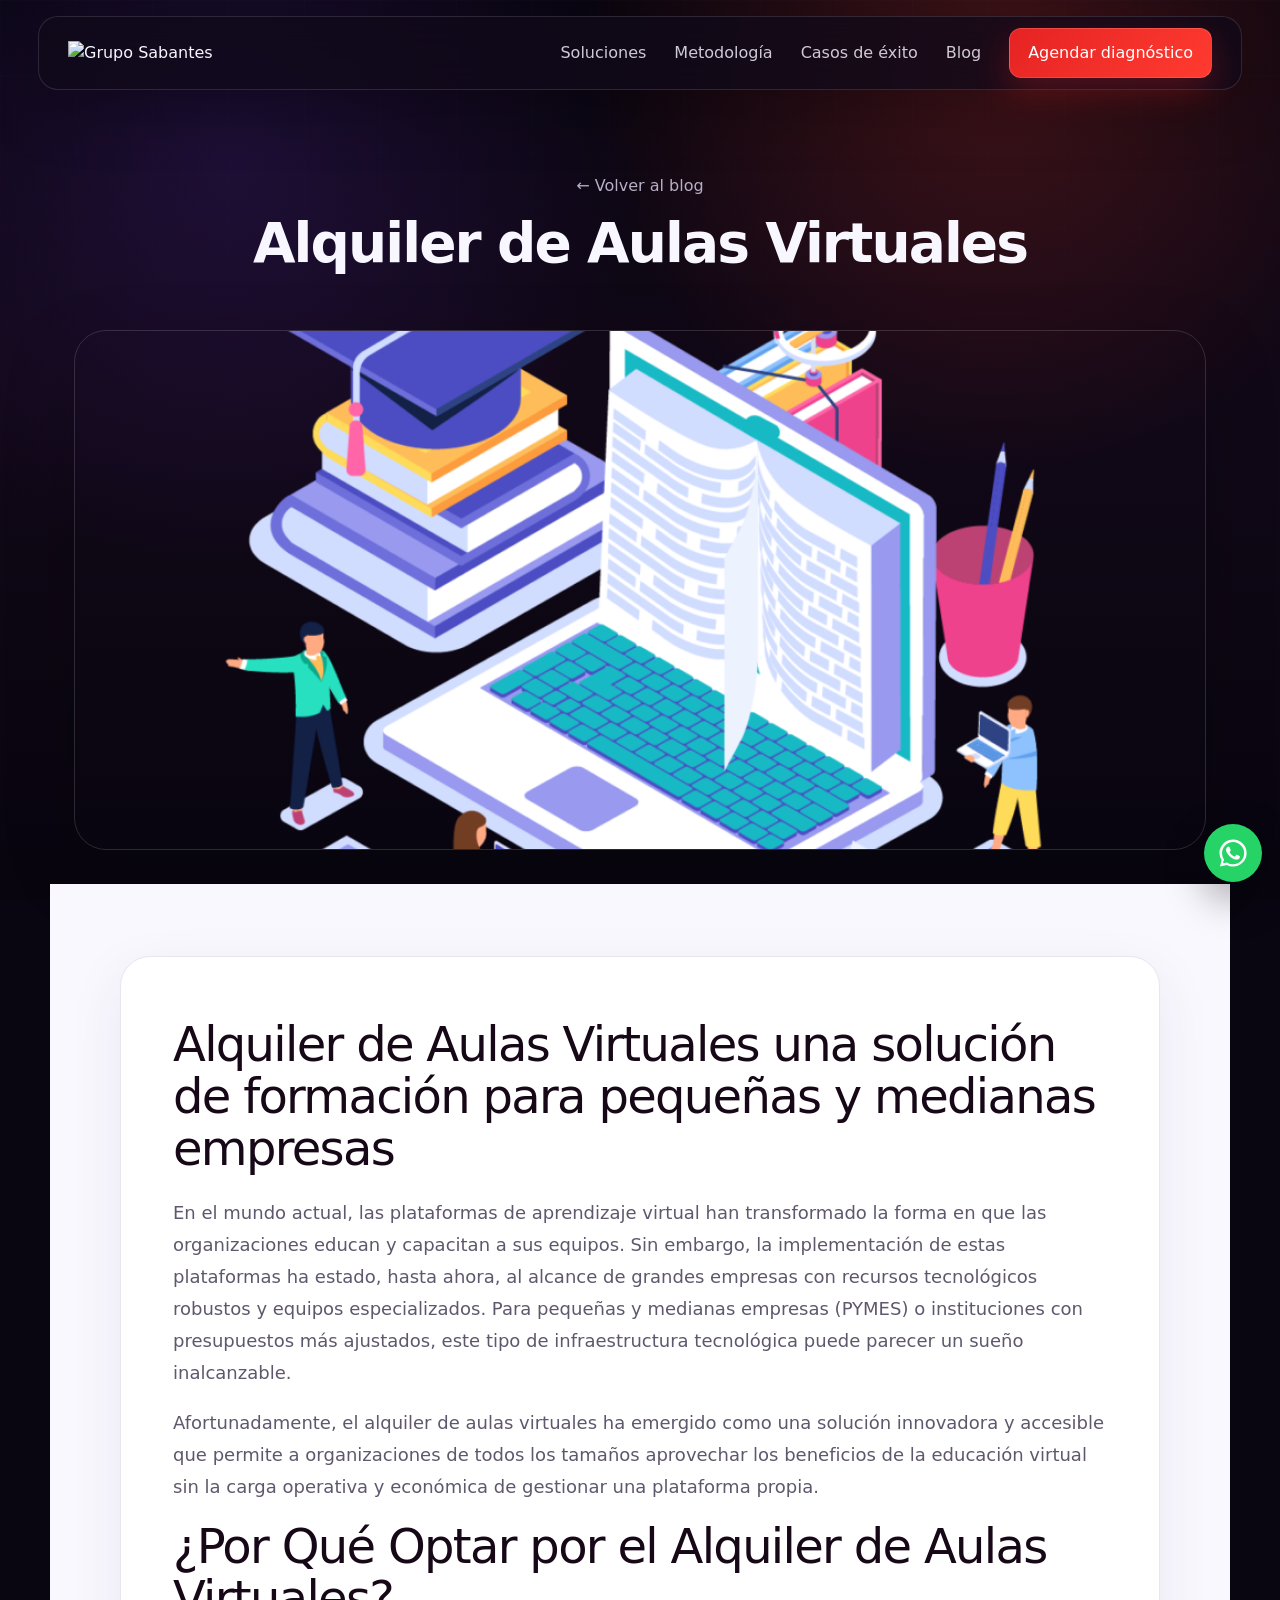
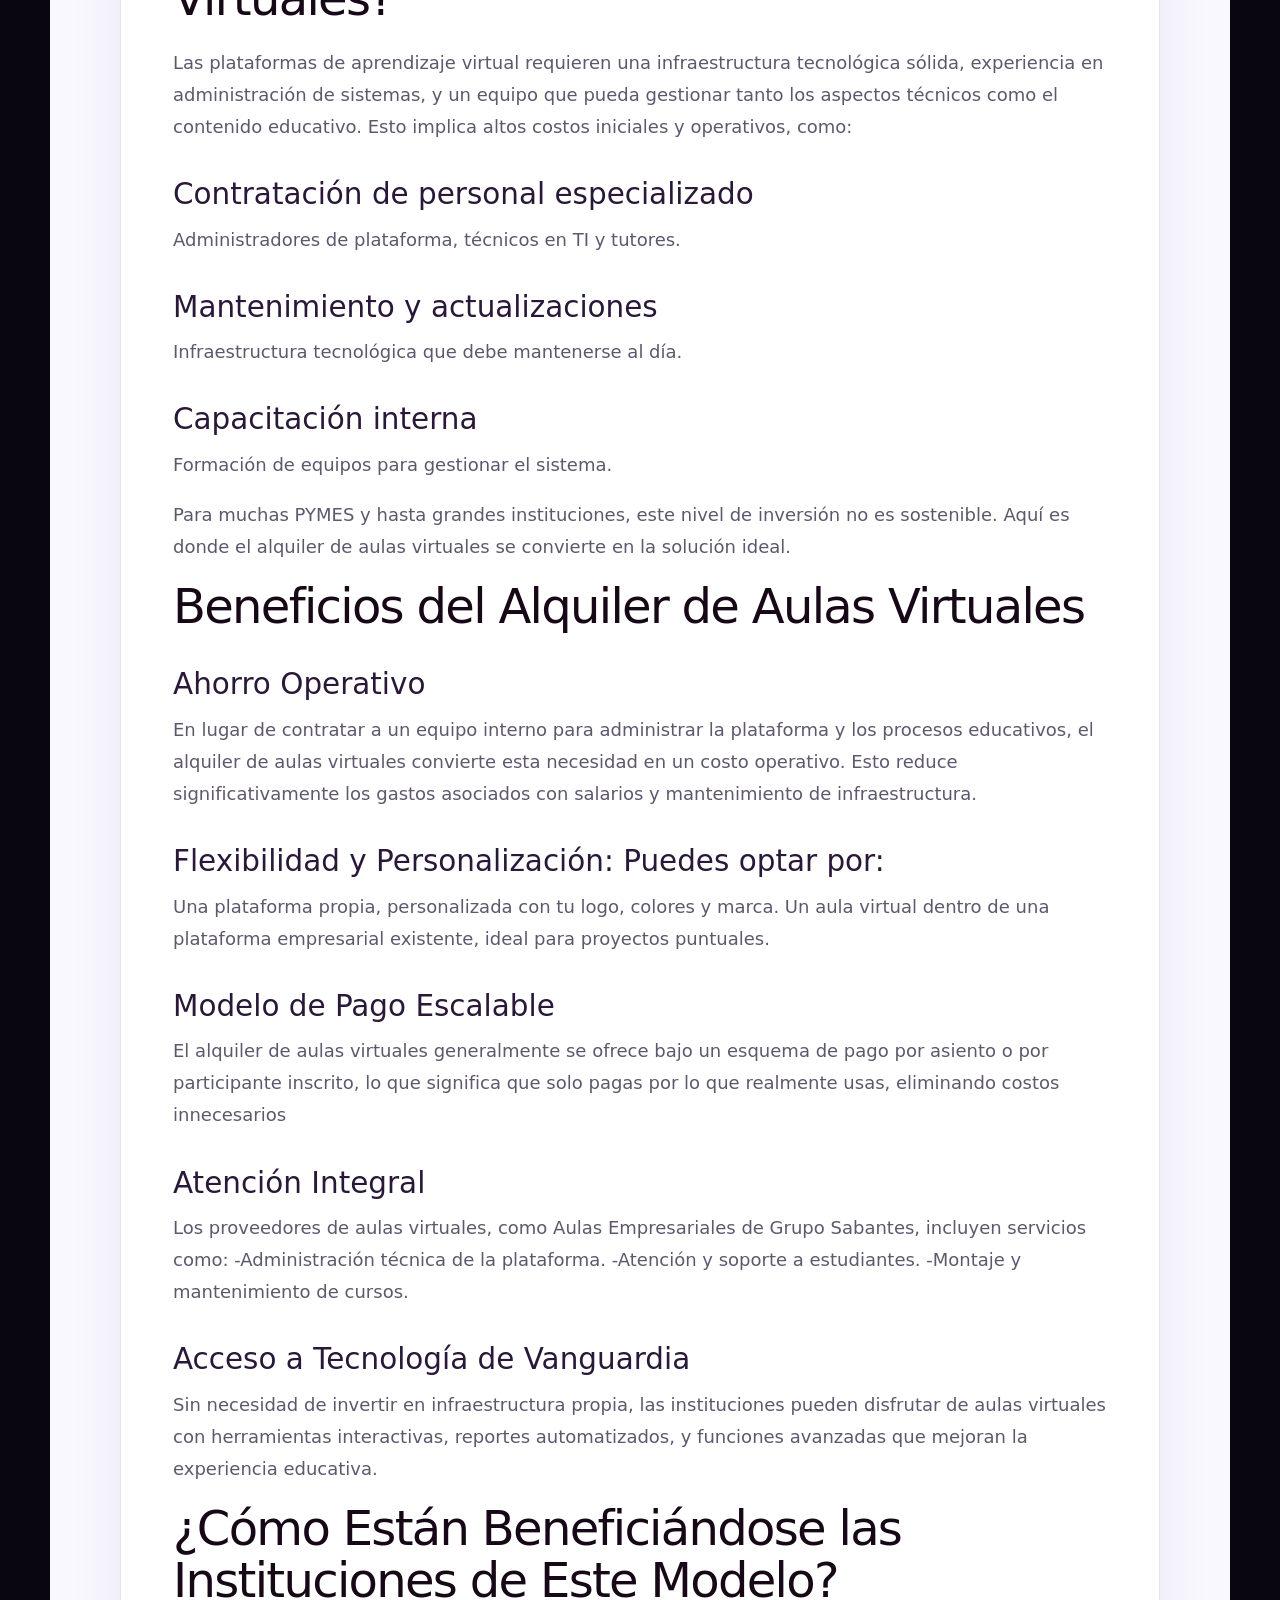
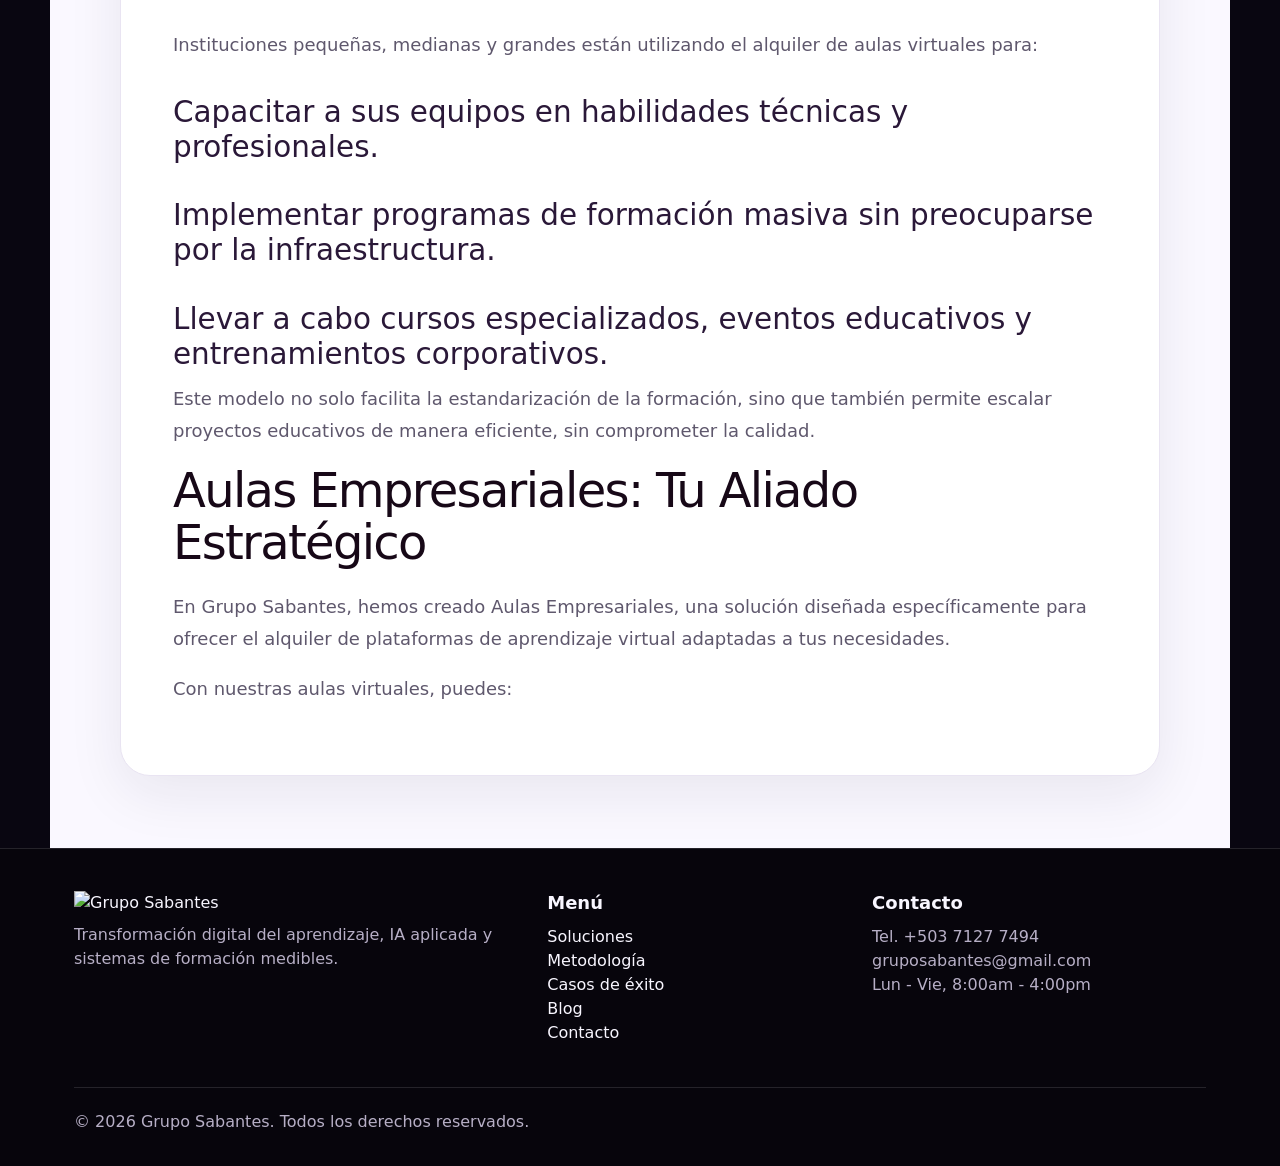
==== commit 33f1bff4: "Mejorar articulos del blog con imagenes y ancho" ====
--- a/alquiler-de-aulas-virtuales.html
+++ b/alquiler-de-aulas-virtuales.html
@@ -1 +1 @@
-<!doctype html><html lang="es"><head><meta charset="utf-8"><meta name="viewport" content="width=device-width,initial-scale=1"><title>Alquiler de Aulas Virtuales | Grupo Sabantes</title><meta name="description" content="Sistemas de formación digital, OVAs, Edubots, IA y reportes de cumplimiento para instituciones y empresas."><link rel="preconnect" href="https://www.gruposabantes.com"><link rel="stylesheet" href="assets/style.css?v=21"><script src="assets/main.js?v=14" defer></script></head><body><header class="nav"><div class="container navin"><a class="brand" href="index.html"><img src="https://www.gruposabantes.com/wp-content/uploads/2025/09/gs-BLANCO-1024x371.png" alt="Grupo Sabantes"></a><nav class="menu"><a href="servicios.html">Soluciones</a><a href="index.html#metodologia">Metodología</a><a href="casos-de-exito.html">Casos de éxito</a><a href="blog.html">Blog</a><a class="btn" href="contacto.html">Agendar diagnóstico</a></nav><button class="menuToggle" type="button" aria-label="Abrir menú" aria-expanded="false"><span></span><span></span><span></span></button></div></header><main><section class="pageHero"><div class="container"><a class="muted" href="blog.html">← Volver al blog</a><h1 class="h1">Alquiler de Aulas Virtuales</h1></div></section><article class="article cleanArticle"><div class="articleBody cleanArticleBody"><h2>Alquiler de Aulas Virtuales una solución de formación para pequeñas y medianas empresas</h2><p>En el mundo actual, las plataformas de aprendizaje virtual han transformado la forma en que las organizaciones educan y capacitan a sus equipos. Sin embargo, la implementación de estas plataformas ha estado, hasta ahora, al alcance de grandes empresas con recursos tecnológicos robustos y equipos especializados. Para pequeñas y medianas empresas (PYMES) o instituciones con presupuestos más ajustados, este tipo de infraestructura tecnológica puede parecer un sueño inalcanzable.</p><p>Afortunadamente, el alquiler de aulas virtuales ha emergido como una solución innovadora y accesible que permite a organizaciones de todos los tamaños aprovechar los beneficios de la educación virtual sin la carga operativa y económica de gestionar una plataforma propia.</p><h2>¿Por Qué Optar por el Alquiler de Aulas Virtuales?</h2><p>Las plataformas de aprendizaje virtual requieren una infraestructura tecnológica sólida, experiencia en administración de sistemas, y un equipo que pueda gestionar tanto los aspectos técnicos como el contenido educativo. Esto implica altos costos iniciales y operativos, como:</p><h3>Contratación de personal especializado</h3><p>Administradores de plataforma, técnicos en TI y tutores.</p><h3>Mantenimiento y actualizaciones</h3><p>Infraestructura tecnológica que debe mantenerse al día.</p><h3>Capacitación interna</h3><p>Formación de equipos para gestionar el sistema.</p><p>Para muchas PYMES y hasta grandes instituciones, este nivel de inversión no es sostenible. Aquí es donde el alquiler de aulas virtuales se convierte en la solución ideal.</p><h2>Beneficios del Alquiler de Aulas Virtuales</h2><h3>Ahorro Operativo</h3><p>En lugar de contratar a un equipo interno para administrar la plataforma y los procesos educativos, el alquiler de aulas virtuales convierte esta necesidad en un costo operativo. Esto reduce significativamente los gastos asociados con salarios y mantenimiento de infraestructura.</p><h3>Flexibilidad y Personalización: Puedes optar por:</h3><p>Una plataforma propia, personalizada con tu logo, colores y marca. Un aula virtual dentro de una plataforma empresarial existente, ideal para proyectos puntuales.</p><h3>Modelo de Pago Escalable</h3><p>El alquiler de aulas virtuales generalmente se ofrece bajo un esquema de pago por asiento o por participante inscrito, lo que significa que solo pagas por lo que realmente usas, eliminando costos innecesarios</p><h3>Atención Integral</h3><p>Los proveedores de aulas virtuales, como Aulas Empresariales de Grupo Sabantes, incluyen servicios como: -Administración técnica de la plataforma. -Atención y soporte a estudiantes. -Montaje y mantenimiento de cursos.</p><h3>Acceso a Tecnología de Vanguardia</h3><p>Sin necesidad de invertir en infraestructura propia, las instituciones pueden disfrutar de aulas virtuales con herramientas interactivas, reportes automatizados, y funciones avanzadas que mejoran la experiencia educativa.</p><h2>¿Cómo Están Beneficiándose las Instituciones de Este Modelo?</h2><p>Instituciones pequeñas, medianas y grandes están utilizando el alquiler de aulas virtuales para:</p><h3>Capacitar a sus equipos en habilidades técnicas y profesionales.</h3><h3>Implementar programas de formación masiva sin preocuparse por la infraestructura.</h3><h3>Llevar a cabo cursos especializados, eventos educativos y entrenamientos corporativos.</h3><p>Este modelo no solo facilita la estandarización de la formación, sino que también permite escalar proyectos educativos de manera eficiente, sin comprometer la calidad.</p><h2>Aulas Empresariales: Tu Aliado Estratégico</h2><p>En Grupo Sabantes, hemos creado Aulas Empresariales, una solución diseñada específicamente para ofrecer el alquiler de plataformas de aprendizaje virtual adaptadas a tus necesidades.</p><p>Con nuestras aulas virtuales, puedes:</p></div></article></main><a class="whatsapp" href="https://wa.me/50371277494" aria-label="WhatsApp"><svg class="waSvg" viewBox="0 0 32 32" aria-hidden="true" focusable="false"><path fill="#ffffff" d="M16.02 3.2A12.68 12.68 0 0 0 5.27 22.6L3.8 28.8l6.34-1.48A12.63 12.63 0 0 0 16.02 28.8 12.8 12.8 0 0 0 16.02 3.2Zm0 23.34c-1.85 0-3.66-.5-5.24-1.45l-.38-.23-3.77.88.9-3.66-.25-.4a10.42 10.42 0 1 1 8.74 4.86Zm5.92-7.77c-.32-.16-1.9-.94-2.2-1.05-.3-.1-.52-.16-.74.16-.21.32-.85 1.05-1.04 1.27-.19.21-.38.24-.7.08-.32-.16-1.36-.5-2.59-1.6-.96-.85-1.6-1.9-1.79-2.22-.19-.32-.02-.5.14-.66.15-.14.32-.38.48-.56.16-.19.21-.32.32-.54.1-.21.05-.4-.03-.56-.08-.16-.74-1.78-1.01-2.44-.27-.64-.54-.55-.74-.56h-.63c-.21 0-.56.08-.85.4-.3.32-1.12 1.1-1.12 2.68 0 1.58 1.15 3.1 1.31 3.32.16.21 2.26 3.45 5.48 4.84.77.33 1.36.53 1.83.68.77.24 1.47.2 2.02.12.62-.09 1.9-.78 2.17-1.53.27-.75.27-1.4.19-1.53-.08-.13-.29-.21-.61-.37Z"/></svg></a><footer class="footer"><div class="container footgrid"><div><img src="https://www.gruposabantes.com/wp-content/uploads/2025/09/gs-BLANCO-1024x371.png" alt="Grupo Sabantes" style="width:180px"><p class="muted">Transformación digital del aprendizaje, IA aplicada y sistemas de formación medibles.</p></div><div><h3>Menú</h3><p><a href="servicios.html">Soluciones</a><br><a href="index.html#metodologia">Metodología</a><br><a href="casos-de-exito.html">Casos de éxito</a><br><a href="blog.html">Blog</a><br><a href="contacto.html">Contacto</a></p></div><div><h3>Contacto</h3><p class="muted">Tel. +503 7127 7494<br>gruposabantes@gmail.com<br>Lun - Vie, 8:00am - 4:00pm</p></div></div><div class="container"><p class="muted" style="border-top:1px solid var(--line);margin-top:34px;padding-top:22px">© 2026 Grupo Sabantes. Todos los derechos reservados.</p></div></footer></body></html>+<!doctype html><html lang="es"><head><meta charset="utf-8"><meta name="viewport" content="width=device-width,initial-scale=1"><title>Alquiler de Aulas Virtuales | Grupo Sabantes</title><meta name="description" content="Sistemas de formación digital, OVAs, Edubots, IA y reportes de cumplimiento para instituciones y empresas."><link rel="preconnect" href="https://www.gruposabantes.com"><link rel="stylesheet" href="assets/style.css?v=23"><script src="assets/main.js?v=14" defer></script></head><body><header class="nav"><div class="container navin"><a class="brand" href="index.html"><img src="https://www.gruposabantes.com/wp-content/uploads/2025/09/gs-BLANCO-1024x371.png" alt="Grupo Sabantes" decoding="async"></a><nav class="menu"><a href="servicios.html">Soluciones</a><a href="index.html#metodologia">Metodología</a><a href="casos-de-exito.html">Casos de éxito</a><a href="blog.html">Blog</a><a class="btn" href="contacto.html">Agendar diagnóstico</a></nav><button class="menuToggle" type="button" aria-label="Abrir menú" aria-expanded="false"><span></span><span></span><span></span></button></div></header><main><section class="pageHero"><div class="container"><a class="muted" href="blog.html">← Volver al blog</a><h1 class="h1">Alquiler de Aulas Virtuales</h1></div></section><div class="container articleHeroImage"><img src="assets/images/blog/alquiler-de-aulas-virtuales.png" alt="Imagen del artículo" loading="lazy" decoding="async"></div><article class="article cleanArticle"><div class="articleBody cleanArticleBody"><h2>Alquiler de Aulas Virtuales una solución de formación para pequeñas y medianas empresas</h2><p>En el mundo actual, las plataformas de aprendizaje virtual han transformado la forma en que las organizaciones educan y capacitan a sus equipos. Sin embargo, la implementación de estas plataformas ha estado, hasta ahora, al alcance de grandes empresas con recursos tecnológicos robustos y equipos especializados. Para pequeñas y medianas empresas (PYMES) o instituciones con presupuestos más ajustados, este tipo de infraestructura tecnológica puede parecer un sueño inalcanzable.</p><p>Afortunadamente, el alquiler de aulas virtuales ha emergido como una solución innovadora y accesible que permite a organizaciones de todos los tamaños aprovechar los beneficios de la educación virtual sin la carga operativa y económica de gestionar una plataforma propia.</p><h2>¿Por Qué Optar por el Alquiler de Aulas Virtuales?</h2><p>Las plataformas de aprendizaje virtual requieren una infraestructura tecnológica sólida, experiencia en administración de sistemas, y un equipo que pueda gestionar tanto los aspectos técnicos como el contenido educativo. Esto implica altos costos iniciales y operativos, como:</p><h3>Contratación de personal especializado</h3><p>Administradores de plataforma, técnicos en TI y tutores.</p><h3>Mantenimiento y actualizaciones</h3><p>Infraestructura tecnológica que debe mantenerse al día.</p><h3>Capacitación interna</h3><p>Formación de equipos para gestionar el sistema.</p><p>Para muchas PYMES y hasta grandes instituciones, este nivel de inversión no es sostenible. Aquí es donde el alquiler de aulas virtuales se convierte en la solución ideal.</p><h2>Beneficios del Alquiler de Aulas Virtuales</h2><h3>Ahorro Operativo</h3><p>En lugar de contratar a un equipo interno para administrar la plataforma y los procesos educativos, el alquiler de aulas virtuales convierte esta necesidad en un costo operativo. Esto reduce significativamente los gastos asociados con salarios y mantenimiento de infraestructura.</p><h3>Flexibilidad y Personalización: Puedes optar por:</h3><p>Una plataforma propia, personalizada con tu logo, colores y marca. Un aula virtual dentro de una plataforma empresarial existente, ideal para proyectos puntuales.</p><h3>Modelo de Pago Escalable</h3><p>El alquiler de aulas virtuales generalmente se ofrece bajo un esquema de pago por asiento o por participante inscrito, lo que significa que solo pagas por lo que realmente usas, eliminando costos innecesarios</p><h3>Atención Integral</h3><p>Los proveedores de aulas virtuales, como Aulas Empresariales de Grupo Sabantes, incluyen servicios como: -Administración técnica de la plataforma. -Atención y soporte a estudiantes. -Montaje y mantenimiento de cursos.</p><h3>Acceso a Tecnología de Vanguardia</h3><p>Sin necesidad de invertir en infraestructura propia, las instituciones pueden disfrutar de aulas virtuales con herramientas interactivas, reportes automatizados, y funciones avanzadas que mejoran la experiencia educativa.</p><h2>¿Cómo Están Beneficiándose las Instituciones de Este Modelo?</h2><p>Instituciones pequeñas, medianas y grandes están utilizando el alquiler de aulas virtuales para:</p><h3>Capacitar a sus equipos en habilidades técnicas y profesionales.</h3><h3>Implementar programas de formación masiva sin preocuparse por la infraestructura.</h3><h3>Llevar a cabo cursos especializados, eventos educativos y entrenamientos corporativos.</h3><p>Este modelo no solo facilita la estandarización de la formación, sino que también permite escalar proyectos educativos de manera eficiente, sin comprometer la calidad.</p><h2>Aulas Empresariales: Tu Aliado Estratégico</h2><p>En Grupo Sabantes, hemos creado Aulas Empresariales, una solución diseñada específicamente para ofrecer el alquiler de plataformas de aprendizaje virtual adaptadas a tus necesidades.</p><p>Con nuestras aulas virtuales, puedes:</p></div></article></main><a class="whatsapp" href="https://wa.me/50371277494" aria-label="WhatsApp"><svg class="waSvg" viewBox="0 0 32 32" aria-hidden="true" focusable="false"><path fill="#ffffff" d="M16.02 3.2A12.68 12.68 0 0 0 5.27 22.6L3.8 28.8l6.34-1.48A12.63 12.63 0 0 0 16.02 28.8 12.8 12.8 0 0 0 16.02 3.2Zm0 23.34c-1.85 0-3.66-.5-5.24-1.45l-.38-.23-3.77.88.9-3.66-.25-.4a10.42 10.42 0 1 1 8.74 4.86Zm5.92-7.77c-.32-.16-1.9-.94-2.2-1.05-.3-.1-.52-.16-.74.16-.21.32-.85 1.05-1.04 1.27-.19.21-.38.24-.7.08-.32-.16-1.36-.5-2.59-1.6-.96-.85-1.6-1.9-1.79-2.22-.19-.32-.02-.5.14-.66.15-.14.32-.38.48-.56.16-.19.21-.32.32-.54.1-.21.05-.4-.03-.56-.08-.16-.74-1.78-1.01-2.44-.27-.64-.54-.55-.74-.56h-.63c-.21 0-.56.08-.85.4-.3.32-1.12 1.1-1.12 2.68 0 1.58 1.15 3.1 1.31 3.32.16.21 2.26 3.45 5.48 4.84.77.33 1.36.53 1.83.68.77.24 1.47.2 2.02.12.62-.09 1.9-.78 2.17-1.53.27-.75.27-1.4.19-1.53-.08-.13-.29-.21-.61-.37Z"/></svg></a><footer class="footer"><div class="container footgrid"><div><img src="https://www.gruposabantes.com/wp-content/uploads/2025/09/gs-BLANCO-1024x371.png" alt="Grupo Sabantes" style="width:180px" loading="lazy" decoding="async"><p class="muted">Transformación digital del aprendizaje, IA aplicada y sistemas de formación medibles.</p></div><div><h3>Menú</h3><p><a href="servicios.html">Soluciones</a><br><a href="index.html#metodologia">Metodología</a><br><a href="casos-de-exito.html">Casos de éxito</a><br><a href="blog.html">Blog</a><br><a href="contacto.html">Contacto</a></p></div><div><h3>Contacto</h3><p class="muted">Tel. +503 7127 7494<br>gruposabantes@gmail.com<br>Lun - Vie, 8:00am - 4:00pm</p></div></div><div class="container"><p class="muted" style="border-top:1px solid var(--line);margin-top:34px;padding-top:22px">© 2026 Grupo Sabantes. Todos los derechos reservados.</p></div></footer></body></html>
--- a/assets/style.css
+++ b/assets/style.css
@@ -112,3 +112,27 @@
 .whatsapp .waSvg path,
 a.whatsapp .waSvg path{fill:#fff!important;stroke:none!important}
 @media(max-width:960px){.whatsapp,a.whatsapp{right:14px!important;bottom:14px!important;width:54px!important;height:54px!important}.whatsapp .waSvg,a.whatsapp .waSvg{width:32px!important;height:32px!important}}
+
+
+/* Success cards lottie icons above titles */
+.successGrid .card{text-align:center;overflow:hidden}
+.successLottie{width:138px;height:138px;margin:0 auto 16px;display:grid;place-items:center;filter:drop-shadow(0 16px 28px rgba(229,35,35,.18))}
+.successLottie svg{width:100%!important;height:100%!important;display:block}
+.successGrid .card h3{text-align:center;margin-top:0}
+.successGrid .card p{text-align:center}
+@media(max-width:960px){.successLottie{width:118px;height:118px;margin-bottom:14px}}
+
+
+/* Center page hero intro text */
+.pageHero .container{text-align:center}
+.pageHero .lead{margin-left:auto;margin-right:auto}
+
+
+/* Blog article readability and images */
+.article{max-width:1180px}
+.cleanArticleBody{width:min(1040px,calc(100% - 32px));padding:52px}
+.articleHeroImage{margin-top:-20px;margin-bottom:34px}
+.articleHeroImage img{width:100%;max-height:520px;object-fit:cover;border-radius:32px;box-shadow:0 24px 70px rgba(0,0,0,.22);border:1px solid rgba(255,255,255,.14)}
+.cleanArticleBody img,.cleanArticleBody picture,.cleanArticleBody figure{display:block!important}
+.cleanArticleBody iframe,.cleanArticleBody svg{display:block}
+@media(max-width:760px){.cleanArticleBody{width:min(100% - 24px,1040px);padding:28px}.articleHeroImage{margin-top:-10px;margin-bottom:24px}.articleHeroImage img{border-radius:22px;max-height:360px}}
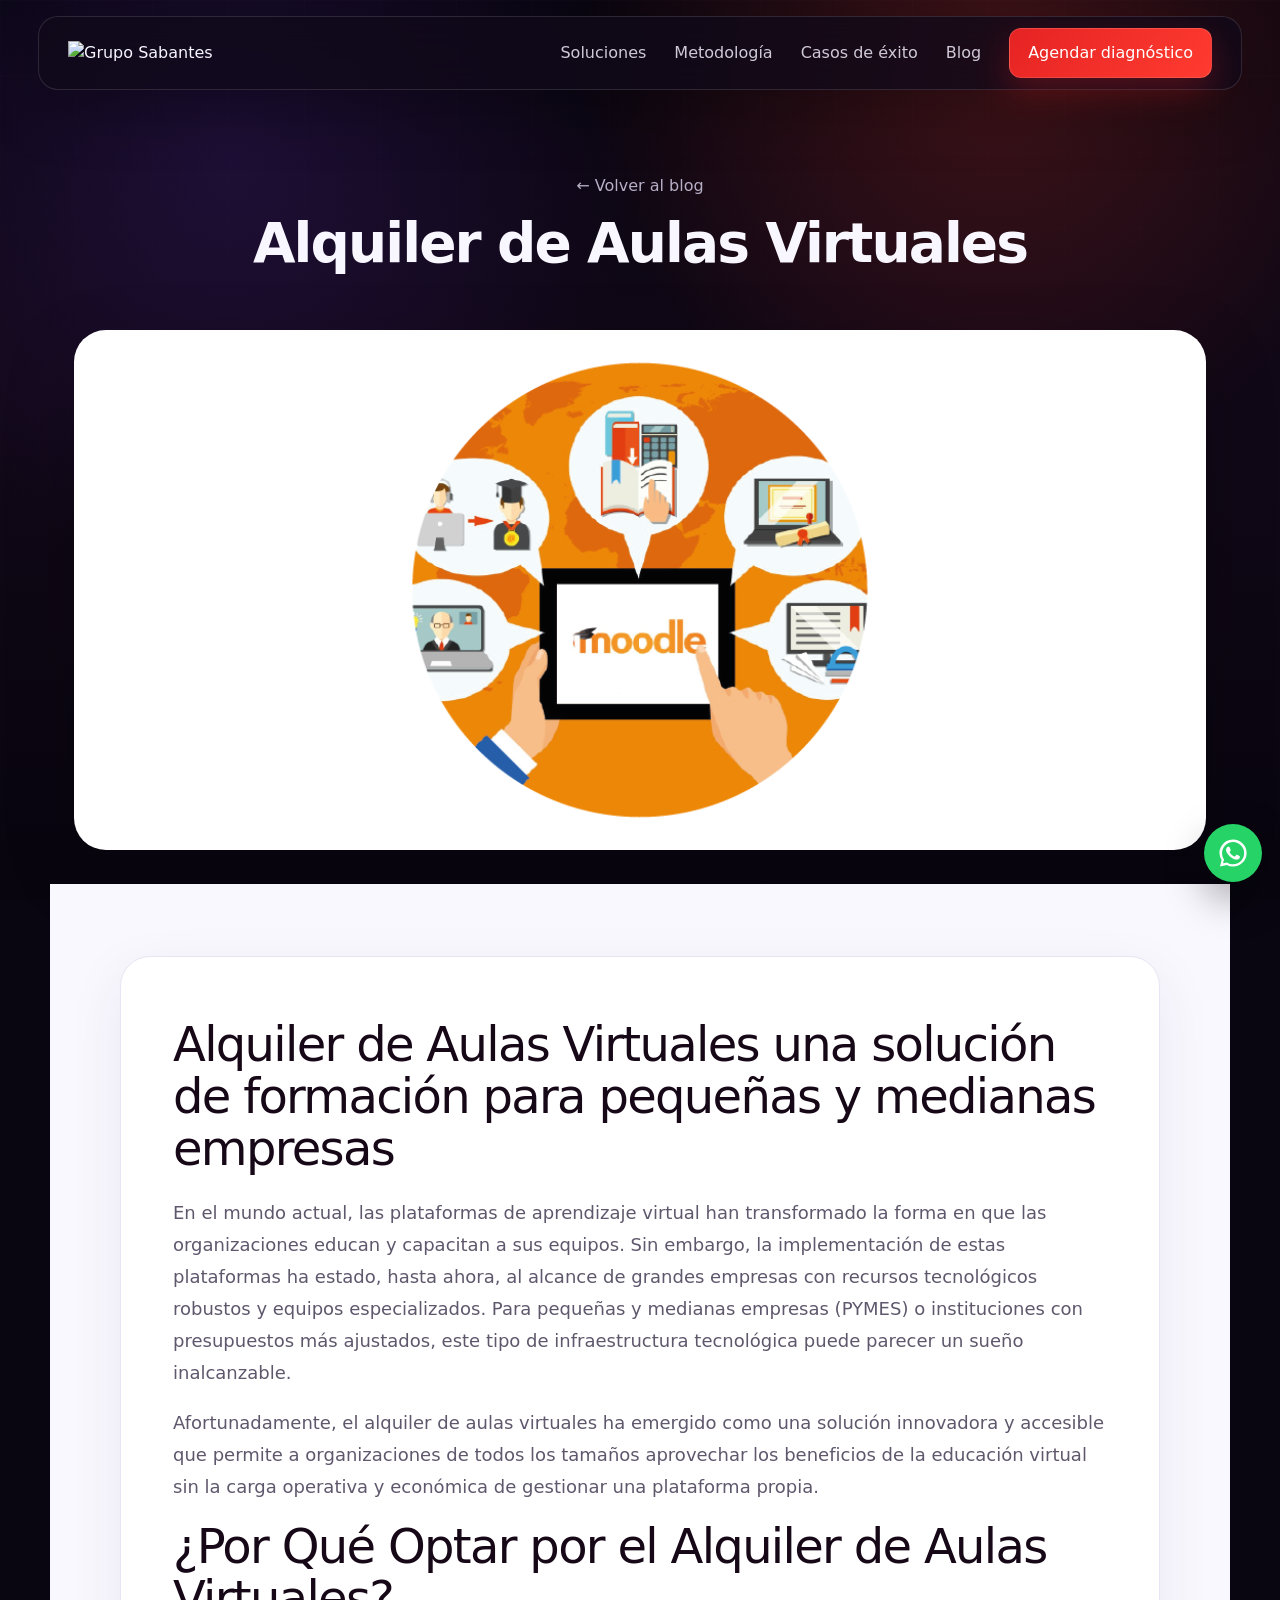
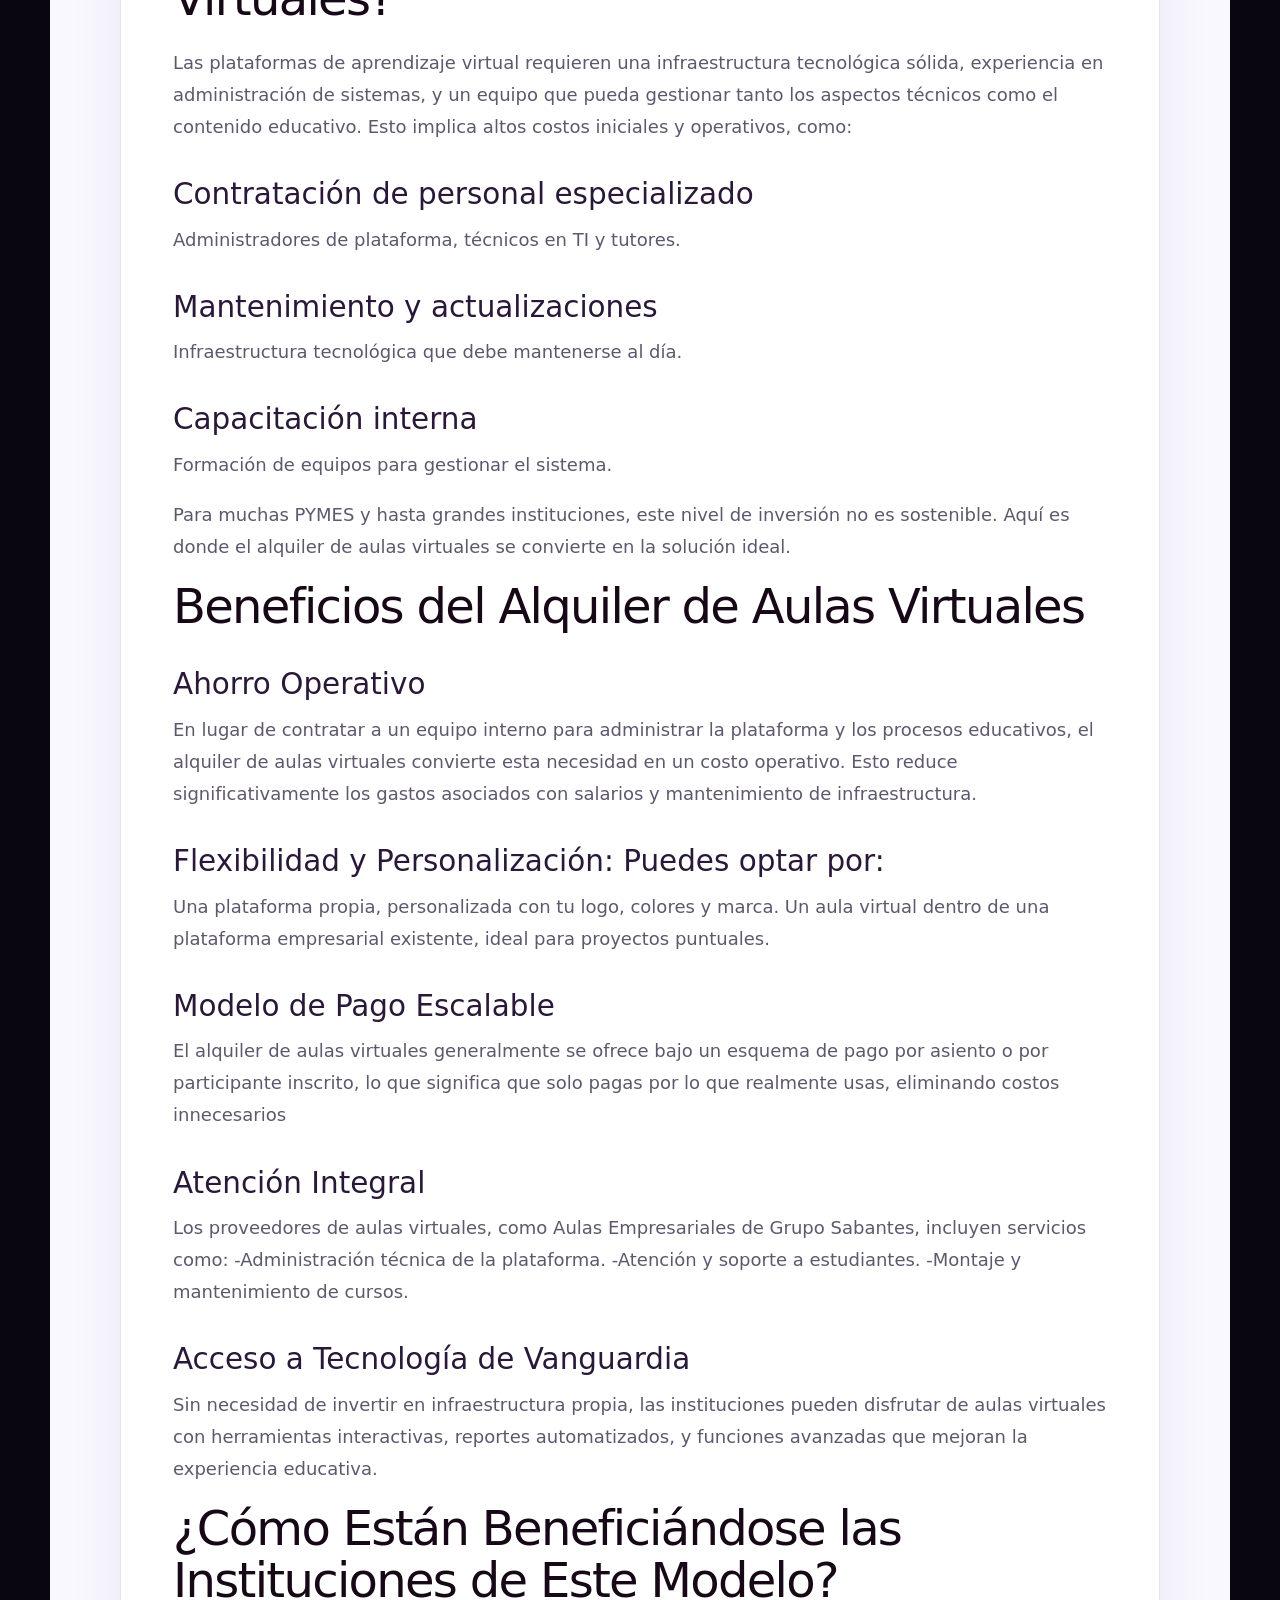
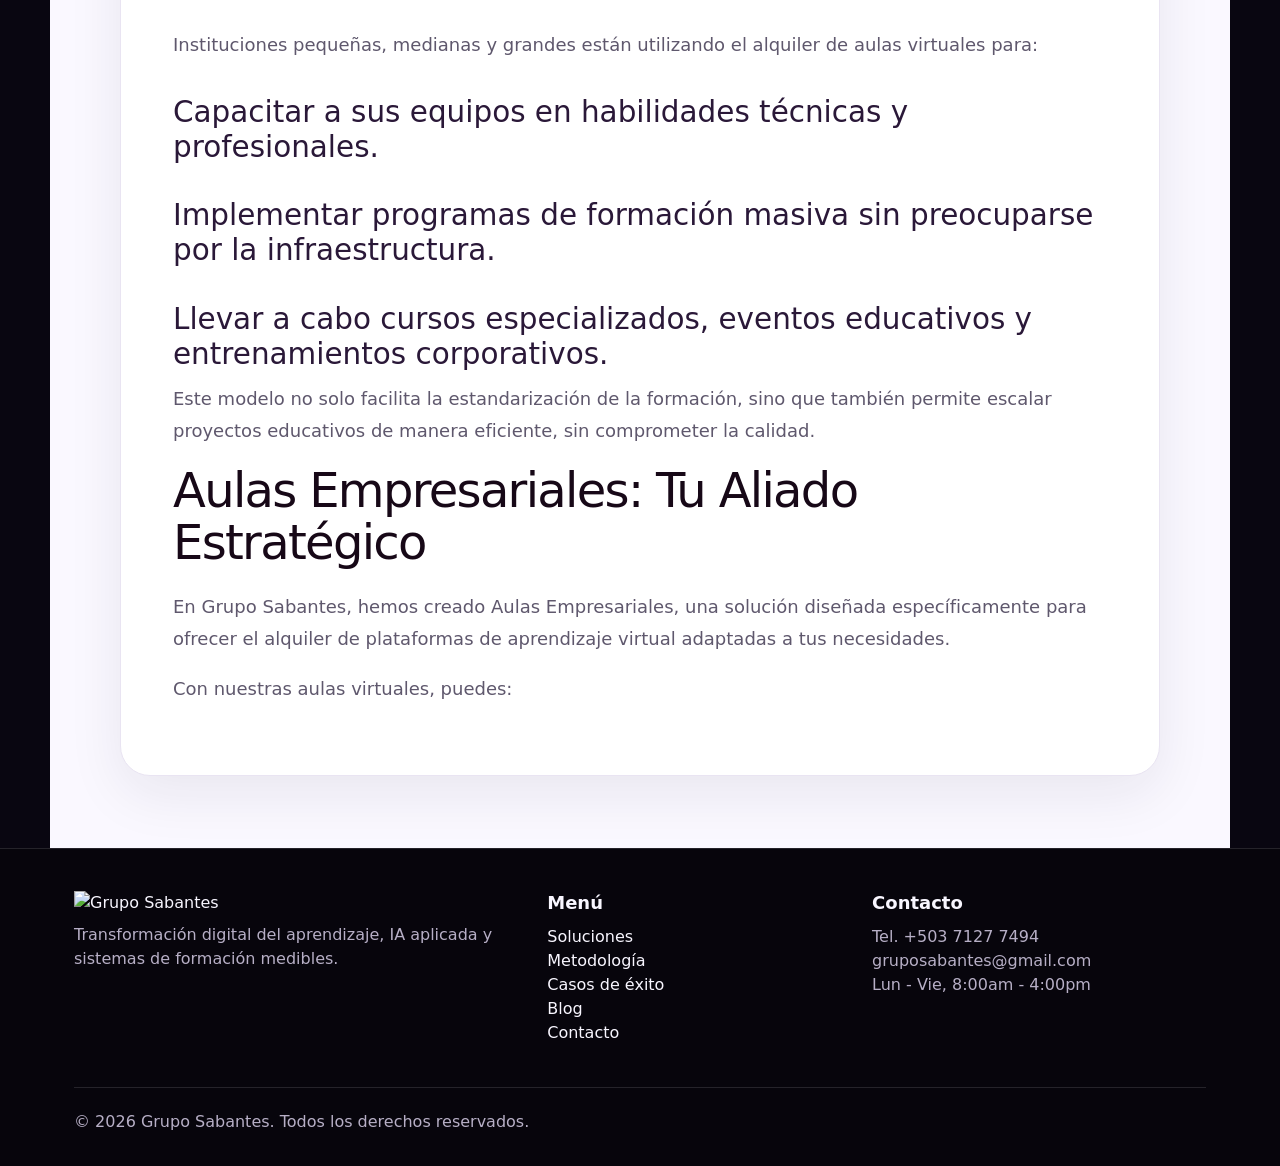
==== commit 426449d0: "Usar imagenes originales del blog" ====
--- a/alquiler-de-aulas-virtuales.html
+++ b/alquiler-de-aulas-virtuales.html
@@ -1 +1 @@
-<!doctype html><html lang="es"><head><meta charset="utf-8"><meta name="viewport" content="width=device-width,initial-scale=1"><title>Alquiler de Aulas Virtuales | Grupo Sabantes</title><meta name="description" content="Sistemas de formación digital, OVAs, Edubots, IA y reportes de cumplimiento para instituciones y empresas."><link rel="preconnect" href="https://www.gruposabantes.com"><link rel="stylesheet" href="assets/style.css?v=23"><script src="assets/main.js?v=14" defer></script></head><body><header class="nav"><div class="container navin"><a class="brand" href="index.html"><img src="https://www.gruposabantes.com/wp-content/uploads/2025/09/gs-BLANCO-1024x371.png" alt="Grupo Sabantes" decoding="async"></a><nav class="menu"><a href="servicios.html">Soluciones</a><a href="index.html#metodologia">Metodología</a><a href="casos-de-exito.html">Casos de éxito</a><a href="blog.html">Blog</a><a class="btn" href="contacto.html">Agendar diagnóstico</a></nav><button class="menuToggle" type="button" aria-label="Abrir menú" aria-expanded="false"><span></span><span></span><span></span></button></div></header><main><section class="pageHero"><div class="container"><a class="muted" href="blog.html">← Volver al blog</a><h1 class="h1">Alquiler de Aulas Virtuales</h1></div></section><div class="container articleHeroImage"><img src="assets/images/blog/alquiler-de-aulas-virtuales.png" alt="Imagen del artículo" loading="lazy" decoding="async"></div><article class="article cleanArticle"><div class="articleBody cleanArticleBody"><h2>Alquiler de Aulas Virtuales una solución de formación para pequeñas y medianas empresas</h2><p>En el mundo actual, las plataformas de aprendizaje virtual han transformado la forma en que las organizaciones educan y capacitan a sus equipos. Sin embargo, la implementación de estas plataformas ha estado, hasta ahora, al alcance de grandes empresas con recursos tecnológicos robustos y equipos especializados. Para pequeñas y medianas empresas (PYMES) o instituciones con presupuestos más ajustados, este tipo de infraestructura tecnológica puede parecer un sueño inalcanzable.</p><p>Afortunadamente, el alquiler de aulas virtuales ha emergido como una solución innovadora y accesible que permite a organizaciones de todos los tamaños aprovechar los beneficios de la educación virtual sin la carga operativa y económica de gestionar una plataforma propia.</p><h2>¿Por Qué Optar por el Alquiler de Aulas Virtuales?</h2><p>Las plataformas de aprendizaje virtual requieren una infraestructura tecnológica sólida, experiencia en administración de sistemas, y un equipo que pueda gestionar tanto los aspectos técnicos como el contenido educativo. Esto implica altos costos iniciales y operativos, como:</p><h3>Contratación de personal especializado</h3><p>Administradores de plataforma, técnicos en TI y tutores.</p><h3>Mantenimiento y actualizaciones</h3><p>Infraestructura tecnológica que debe mantenerse al día.</p><h3>Capacitación interna</h3><p>Formación de equipos para gestionar el sistema.</p><p>Para muchas PYMES y hasta grandes instituciones, este nivel de inversión no es sostenible. Aquí es donde el alquiler de aulas virtuales se convierte en la solución ideal.</p><h2>Beneficios del Alquiler de Aulas Virtuales</h2><h3>Ahorro Operativo</h3><p>En lugar de contratar a un equipo interno para administrar la plataforma y los procesos educativos, el alquiler de aulas virtuales convierte esta necesidad en un costo operativo. Esto reduce significativamente los gastos asociados con salarios y mantenimiento de infraestructura.</p><h3>Flexibilidad y Personalización: Puedes optar por:</h3><p>Una plataforma propia, personalizada con tu logo, colores y marca. Un aula virtual dentro de una plataforma empresarial existente, ideal para proyectos puntuales.</p><h3>Modelo de Pago Escalable</h3><p>El alquiler de aulas virtuales generalmente se ofrece bajo un esquema de pago por asiento o por participante inscrito, lo que significa que solo pagas por lo que realmente usas, eliminando costos innecesarios</p><h3>Atención Integral</h3><p>Los proveedores de aulas virtuales, como Aulas Empresariales de Grupo Sabantes, incluyen servicios como: -Administración técnica de la plataforma. -Atención y soporte a estudiantes. -Montaje y mantenimiento de cursos.</p><h3>Acceso a Tecnología de Vanguardia</h3><p>Sin necesidad de invertir en infraestructura propia, las instituciones pueden disfrutar de aulas virtuales con herramientas interactivas, reportes automatizados, y funciones avanzadas que mejoran la experiencia educativa.</p><h2>¿Cómo Están Beneficiándose las Instituciones de Este Modelo?</h2><p>Instituciones pequeñas, medianas y grandes están utilizando el alquiler de aulas virtuales para:</p><h3>Capacitar a sus equipos en habilidades técnicas y profesionales.</h3><h3>Implementar programas de formación masiva sin preocuparse por la infraestructura.</h3><h3>Llevar a cabo cursos especializados, eventos educativos y entrenamientos corporativos.</h3><p>Este modelo no solo facilita la estandarización de la formación, sino que también permite escalar proyectos educativos de manera eficiente, sin comprometer la calidad.</p><h2>Aulas Empresariales: Tu Aliado Estratégico</h2><p>En Grupo Sabantes, hemos creado Aulas Empresariales, una solución diseñada específicamente para ofrecer el alquiler de plataformas de aprendizaje virtual adaptadas a tus necesidades.</p><p>Con nuestras aulas virtuales, puedes:</p></div></article></main><a class="whatsapp" href="https://wa.me/50371277494" aria-label="WhatsApp"><svg class="waSvg" viewBox="0 0 32 32" aria-hidden="true" focusable="false"><path fill="#ffffff" d="M16.02 3.2A12.68 12.68 0 0 0 5.27 22.6L3.8 28.8l6.34-1.48A12.63 12.63 0 0 0 16.02 28.8 12.8 12.8 0 0 0 16.02 3.2Zm0 23.34c-1.85 0-3.66-.5-5.24-1.45l-.38-.23-3.77.88.9-3.66-.25-.4a10.42 10.42 0 1 1 8.74 4.86Zm5.92-7.77c-.32-.16-1.9-.94-2.2-1.05-.3-.1-.52-.16-.74.16-.21.32-.85 1.05-1.04 1.27-.19.21-.38.24-.7.08-.32-.16-1.36-.5-2.59-1.6-.96-.85-1.6-1.9-1.79-2.22-.19-.32-.02-.5.14-.66.15-.14.32-.38.48-.56.16-.19.21-.32.32-.54.1-.21.05-.4-.03-.56-.08-.16-.74-1.78-1.01-2.44-.27-.64-.54-.55-.74-.56h-.63c-.21 0-.56.08-.85.4-.3.32-1.12 1.1-1.12 2.68 0 1.58 1.15 3.1 1.31 3.32.16.21 2.26 3.45 5.48 4.84.77.33 1.36.53 1.83.68.77.24 1.47.2 2.02.12.62-.09 1.9-.78 2.17-1.53.27-.75.27-1.4.19-1.53-.08-.13-.29-.21-.61-.37Z"/></svg></a><footer class="footer"><div class="container footgrid"><div><img src="https://www.gruposabantes.com/wp-content/uploads/2025/09/gs-BLANCO-1024x371.png" alt="Grupo Sabantes" style="width:180px" loading="lazy" decoding="async"><p class="muted">Transformación digital del aprendizaje, IA aplicada y sistemas de formación medibles.</p></div><div><h3>Menú</h3><p><a href="servicios.html">Soluciones</a><br><a href="index.html#metodologia">Metodología</a><br><a href="casos-de-exito.html">Casos de éxito</a><br><a href="blog.html">Blog</a><br><a href="contacto.html">Contacto</a></p></div><div><h3>Contacto</h3><p class="muted">Tel. +503 7127 7494<br>gruposabantes@gmail.com<br>Lun - Vie, 8:00am - 4:00pm</p></div></div><div class="container"><p class="muted" style="border-top:1px solid var(--line);margin-top:34px;padding-top:22px">© 2026 Grupo Sabantes. Todos los derechos reservados.</p></div></footer></body></html>+<!doctype html><html lang="es"><head><meta charset="utf-8"><meta name="viewport" content="width=device-width,initial-scale=1"><title>Alquiler de Aulas Virtuales | Grupo Sabantes</title><meta name="description" content="Sistemas de formación digital, OVAs, Edubots, IA y reportes de cumplimiento para instituciones y empresas."><link rel="preconnect" href="https://www.gruposabantes.com"><link rel="stylesheet" href="assets/style.css?v=24"><script src="assets/main.js?v=14" defer></script></head><body><header class="nav"><div class="container navin"><a class="brand" href="index.html"><img src="https://www.gruposabantes.com/wp-content/uploads/2025/09/gs-BLANCO-1024x371.png" alt="Grupo Sabantes" decoding="async"></a><nav class="menu"><a href="servicios.html">Soluciones</a><a href="index.html#metodologia">Metodología</a><a href="casos-de-exito.html">Casos de éxito</a><a href="blog.html">Blog</a><a class="btn" href="contacto.html">Agendar diagnóstico</a></nav><button class="menuToggle" type="button" aria-label="Abrir menú" aria-expanded="false"><span></span><span></span><span></span></button></div></header><main><section class="pageHero"><div class="container"><a class="muted" href="blog.html">← Volver al blog</a><h1 class="h1">Alquiler de Aulas Virtuales</h1></div></section><div class="container articleHeroImage"><img src="assets/images/blog/alquiler-de-aulas-virtuales.png" alt="Imagen del artículo" loading="lazy" decoding="async"></div><article class="article cleanArticle"><div class="articleBody cleanArticleBody"><h2>Alquiler de Aulas Virtuales una solución de formación para pequeñas y medianas empresas</h2><p>En el mundo actual, las plataformas de aprendizaje virtual han transformado la forma en que las organizaciones educan y capacitan a sus equipos. Sin embargo, la implementación de estas plataformas ha estado, hasta ahora, al alcance de grandes empresas con recursos tecnológicos robustos y equipos especializados. Para pequeñas y medianas empresas (PYMES) o instituciones con presupuestos más ajustados, este tipo de infraestructura tecnológica puede parecer un sueño inalcanzable.</p><p>Afortunadamente, el alquiler de aulas virtuales ha emergido como una solución innovadora y accesible que permite a organizaciones de todos los tamaños aprovechar los beneficios de la educación virtual sin la carga operativa y económica de gestionar una plataforma propia.</p><h2>¿Por Qué Optar por el Alquiler de Aulas Virtuales?</h2><p>Las plataformas de aprendizaje virtual requieren una infraestructura tecnológica sólida, experiencia en administración de sistemas, y un equipo que pueda gestionar tanto los aspectos técnicos como el contenido educativo. Esto implica altos costos iniciales y operativos, como:</p><h3>Contratación de personal especializado</h3><p>Administradores de plataforma, técnicos en TI y tutores.</p><h3>Mantenimiento y actualizaciones</h3><p>Infraestructura tecnológica que debe mantenerse al día.</p><h3>Capacitación interna</h3><p>Formación de equipos para gestionar el sistema.</p><p>Para muchas PYMES y hasta grandes instituciones, este nivel de inversión no es sostenible. Aquí es donde el alquiler de aulas virtuales se convierte en la solución ideal.</p><h2>Beneficios del Alquiler de Aulas Virtuales</h2><h3>Ahorro Operativo</h3><p>En lugar de contratar a un equipo interno para administrar la plataforma y los procesos educativos, el alquiler de aulas virtuales convierte esta necesidad en un costo operativo. Esto reduce significativamente los gastos asociados con salarios y mantenimiento de infraestructura.</p><h3>Flexibilidad y Personalización: Puedes optar por:</h3><p>Una plataforma propia, personalizada con tu logo, colores y marca. Un aula virtual dentro de una plataforma empresarial existente, ideal para proyectos puntuales.</p><h3>Modelo de Pago Escalable</h3><p>El alquiler de aulas virtuales generalmente se ofrece bajo un esquema de pago por asiento o por participante inscrito, lo que significa que solo pagas por lo que realmente usas, eliminando costos innecesarios</p><h3>Atención Integral</h3><p>Los proveedores de aulas virtuales, como Aulas Empresariales de Grupo Sabantes, incluyen servicios como: -Administración técnica de la plataforma. -Atención y soporte a estudiantes. -Montaje y mantenimiento de cursos.</p><h3>Acceso a Tecnología de Vanguardia</h3><p>Sin necesidad de invertir en infraestructura propia, las instituciones pueden disfrutar de aulas virtuales con herramientas interactivas, reportes automatizados, y funciones avanzadas que mejoran la experiencia educativa.</p><h2>¿Cómo Están Beneficiándose las Instituciones de Este Modelo?</h2><p>Instituciones pequeñas, medianas y grandes están utilizando el alquiler de aulas virtuales para:</p><h3>Capacitar a sus equipos en habilidades técnicas y profesionales.</h3><h3>Implementar programas de formación masiva sin preocuparse por la infraestructura.</h3><h3>Llevar a cabo cursos especializados, eventos educativos y entrenamientos corporativos.</h3><p>Este modelo no solo facilita la estandarización de la formación, sino que también permite escalar proyectos educativos de manera eficiente, sin comprometer la calidad.</p><h2>Aulas Empresariales: Tu Aliado Estratégico</h2><p>En Grupo Sabantes, hemos creado Aulas Empresariales, una solución diseñada específicamente para ofrecer el alquiler de plataformas de aprendizaje virtual adaptadas a tus necesidades.</p><p>Con nuestras aulas virtuales, puedes:</p></div></article></main><a class="whatsapp" href="https://wa.me/50371277494" aria-label="WhatsApp"><svg class="waSvg" viewBox="0 0 32 32" aria-hidden="true" focusable="false"><path fill="#ffffff" d="M16.02 3.2A12.68 12.68 0 0 0 5.27 22.6L3.8 28.8l6.34-1.48A12.63 12.63 0 0 0 16.02 28.8 12.8 12.8 0 0 0 16.02 3.2Zm0 23.34c-1.85 0-3.66-.5-5.24-1.45l-.38-.23-3.77.88.9-3.66-.25-.4a10.42 10.42 0 1 1 8.74 4.86Zm5.92-7.77c-.32-.16-1.9-.94-2.2-1.05-.3-.1-.52-.16-.74.16-.21.32-.85 1.05-1.04 1.27-.19.21-.38.24-.7.08-.32-.16-1.36-.5-2.59-1.6-.96-.85-1.6-1.9-1.79-2.22-.19-.32-.02-.5.14-.66.15-.14.32-.38.48-.56.16-.19.21-.32.32-.54.1-.21.05-.4-.03-.56-.08-.16-.74-1.78-1.01-2.44-.27-.64-.54-.55-.74-.56h-.63c-.21 0-.56.08-.85.4-.3.32-1.12 1.1-1.12 2.68 0 1.58 1.15 3.1 1.31 3.32.16.21 2.26 3.45 5.48 4.84.77.33 1.36.53 1.83.68.77.24 1.47.2 2.02.12.62-.09 1.9-.78 2.17-1.53.27-.75.27-1.4.19-1.53-.08-.13-.29-.21-.61-.37Z"/></svg></a><footer class="footer"><div class="container footgrid"><div><img src="https://www.gruposabantes.com/wp-content/uploads/2025/09/gs-BLANCO-1024x371.png" alt="Grupo Sabantes" style="width:180px" loading="lazy" decoding="async"><p class="muted">Transformación digital del aprendizaje, IA aplicada y sistemas de formación medibles.</p></div><div><h3>Menú</h3><p><a href="servicios.html">Soluciones</a><br><a href="index.html#metodologia">Metodología</a><br><a href="casos-de-exito.html">Casos de éxito</a><br><a href="blog.html">Blog</a><br><a href="contacto.html">Contacto</a></p></div><div><h3>Contacto</h3><p class="muted">Tel. +503 7127 7494<br>gruposabantes@gmail.com<br>Lun - Vie, 8:00am - 4:00pm</p></div></div><div class="container"><p class="muted" style="border-top:1px solid var(--line);margin-top:34px;padding-top:22px">© 2026 Grupo Sabantes. Todos los derechos reservados.</p></div></footer></body></html>
--- a/assets/style.css
+++ b/assets/style.css
@@ -136,3 +136,8 @@
 .cleanArticleBody img,.cleanArticleBody picture,.cleanArticleBody figure{display:block!important}
 .cleanArticleBody iframe,.cleanArticleBody svg{display:block}
 @media(max-width:760px){.cleanArticleBody{width:min(100% - 24px,1040px);padding:28px}.articleHeroImage{margin-top:-10px;margin-bottom:24px}.articleHeroImage img{border-radius:22px;max-height:360px}}
+
+
+/* Blog original artwork cards */
+.blogGrid .post>a img{aspect-ratio:1/1;object-fit:contain;background:#fff;padding:10px}
+.articleHeroImage img{object-fit:contain;background:#fff;padding:16px}
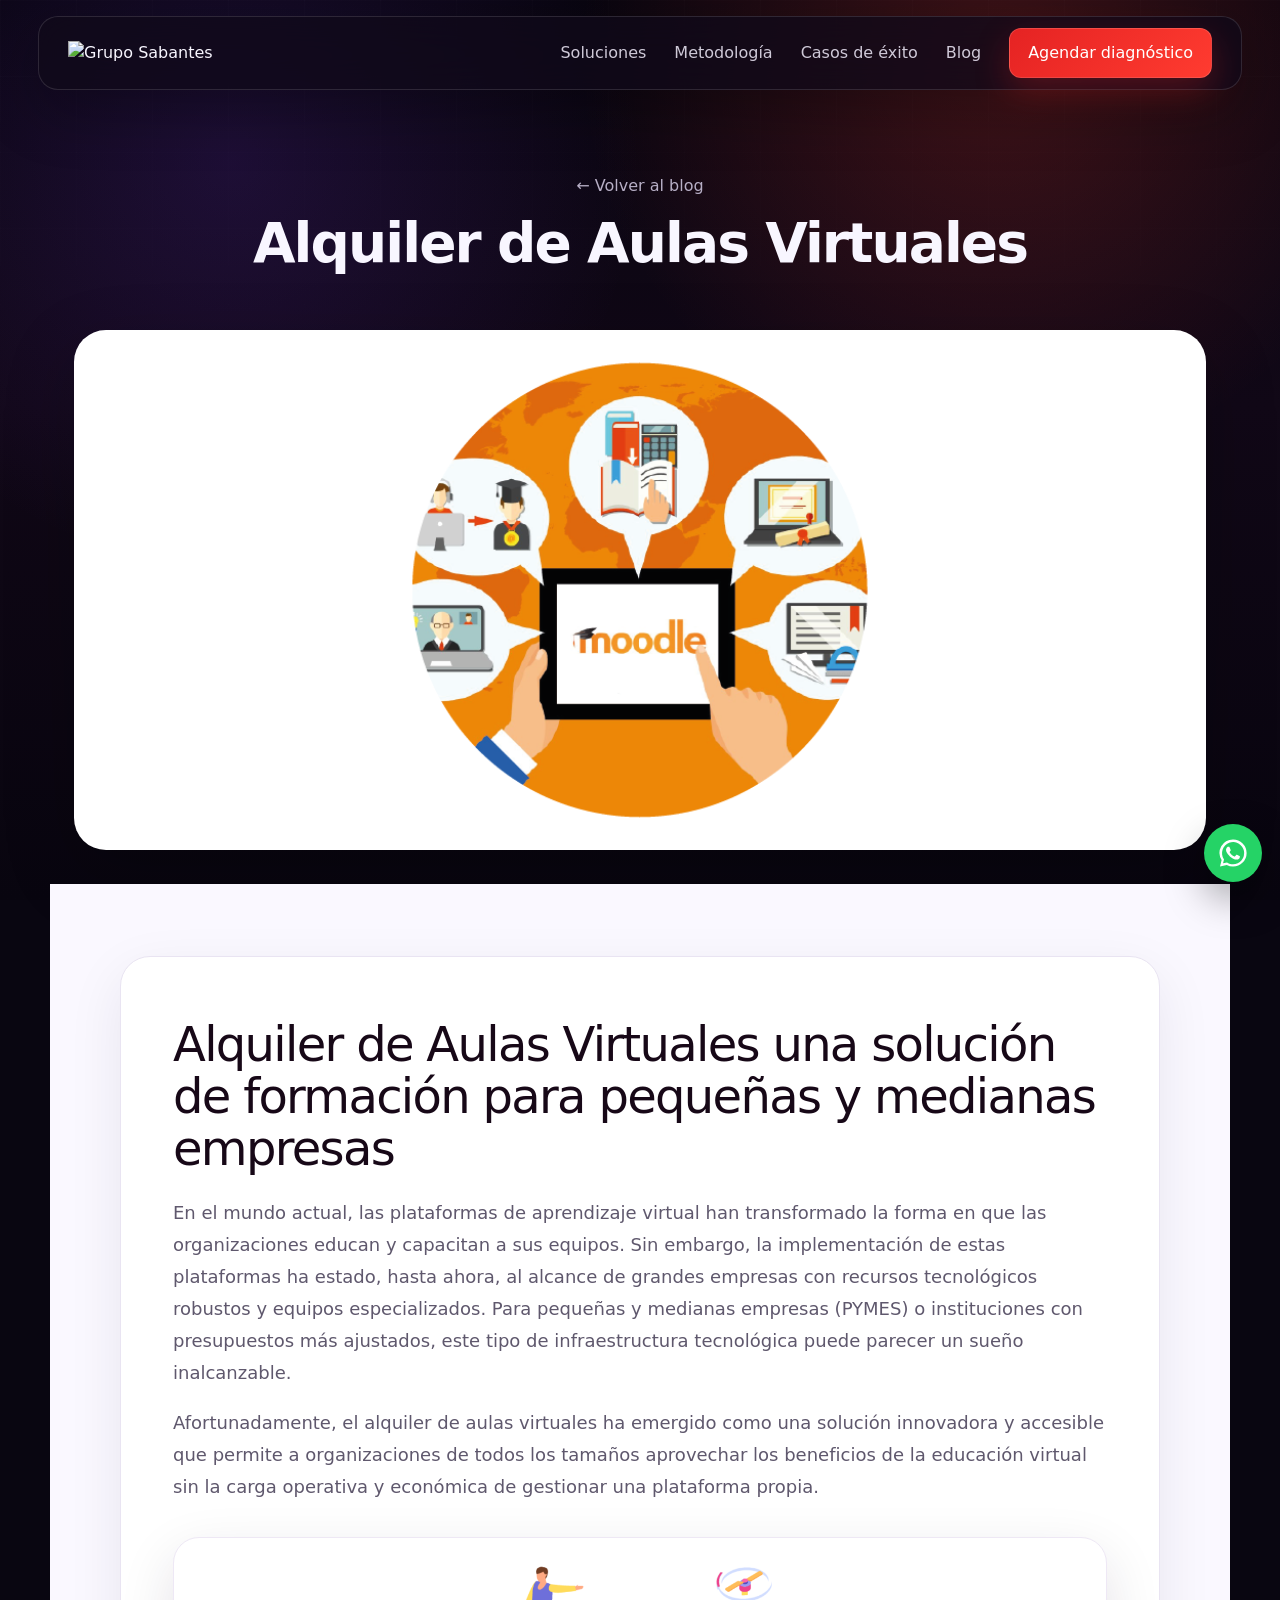
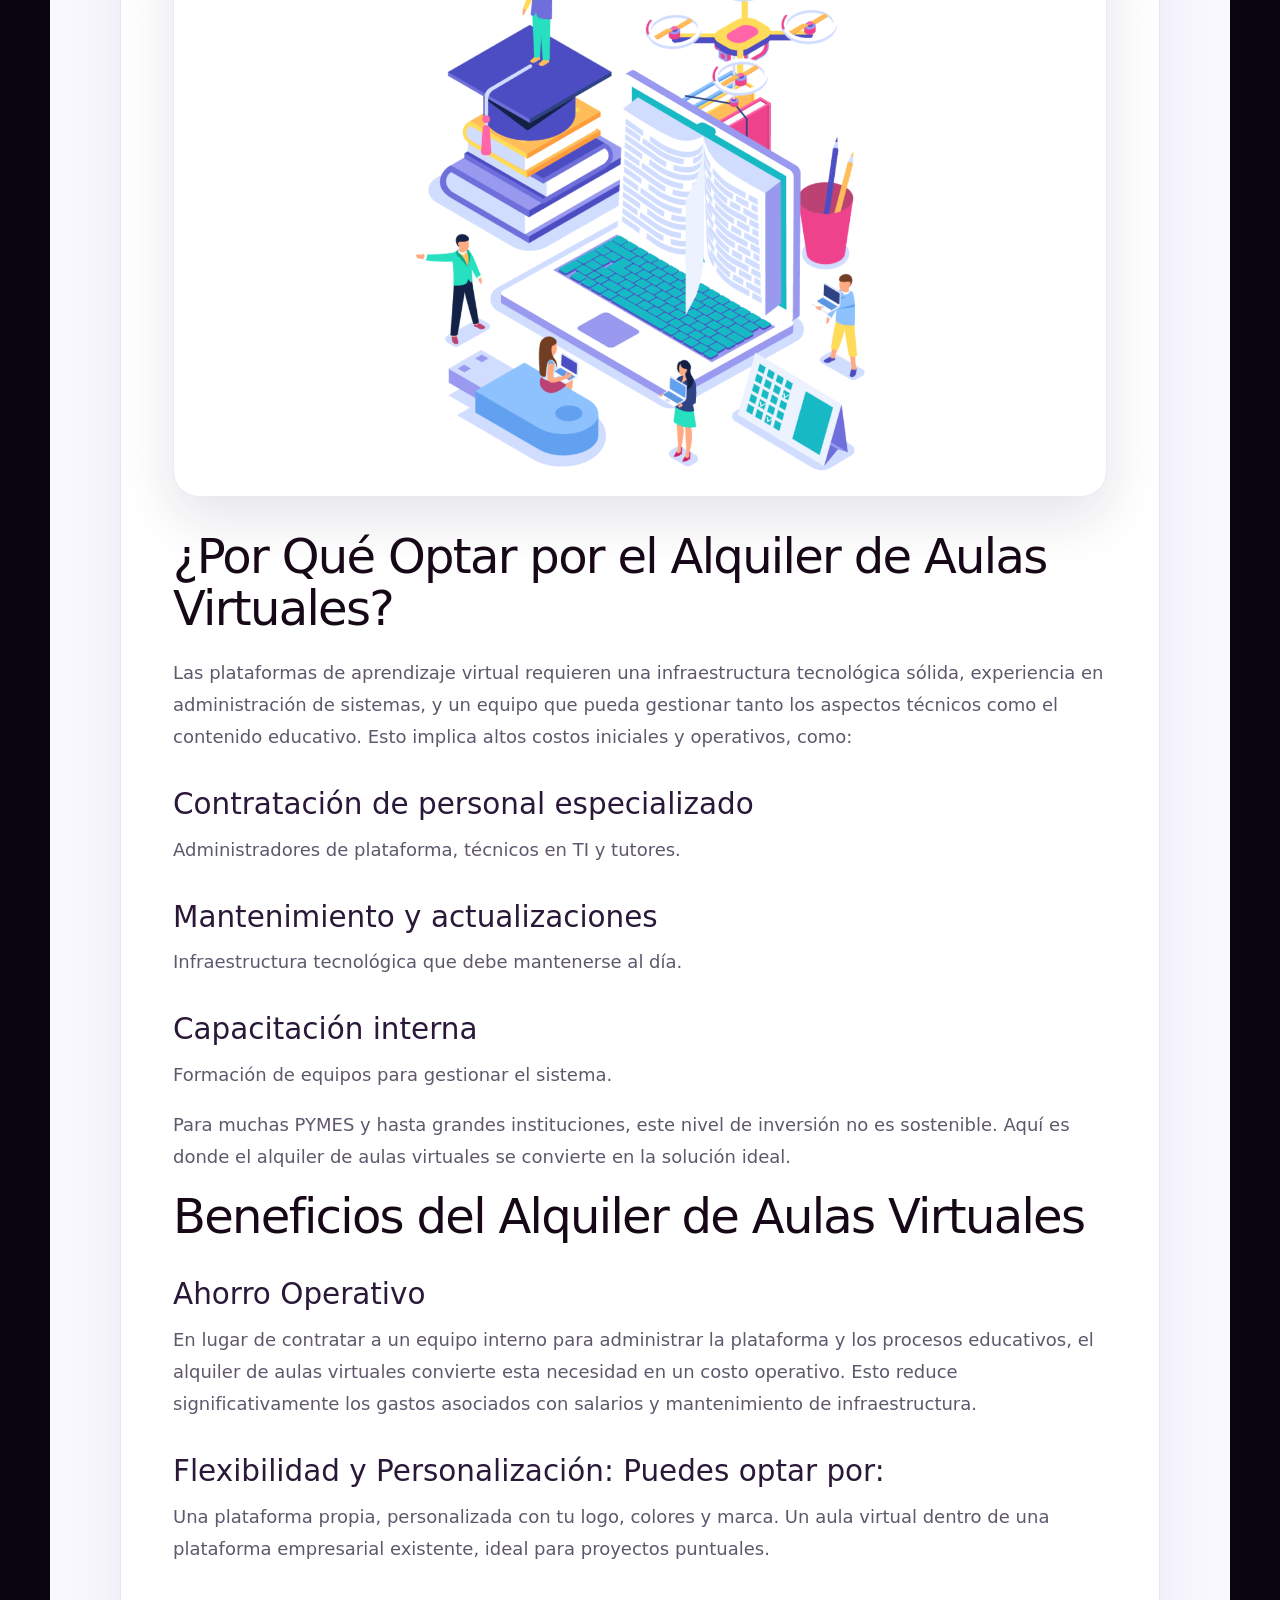
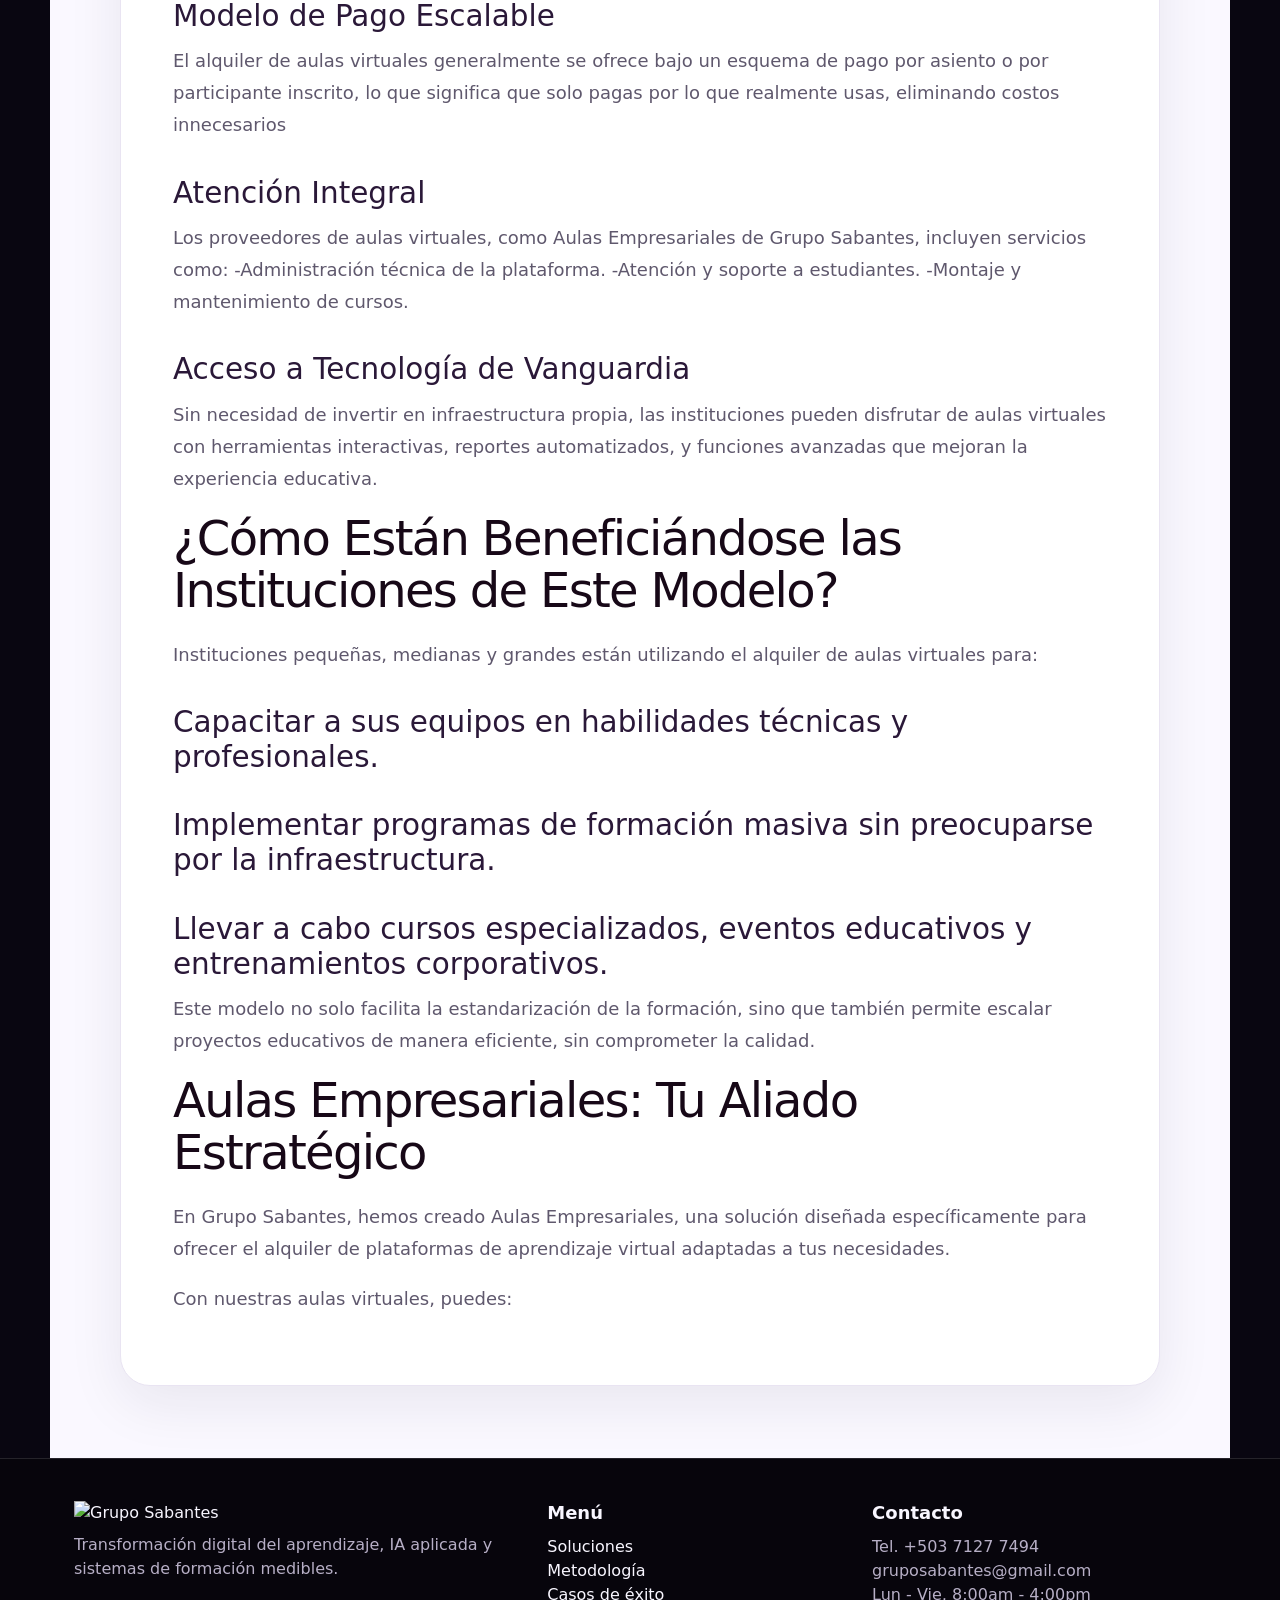
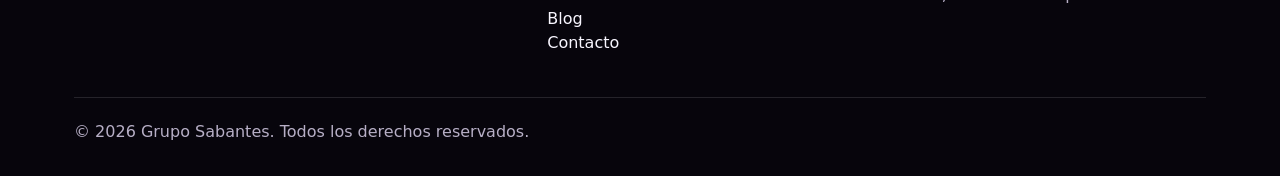
==== commit b624524d: "Agregar imagenes internas originales en articulos" ====
--- a/alquiler-de-aulas-virtuales.html
+++ b/alquiler-de-aulas-virtuales.html
@@ -1 +1 @@
-<!doctype html><html lang="es"><head><meta charset="utf-8"><meta name="viewport" content="width=device-width,initial-scale=1"><title>Alquiler de Aulas Virtuales | Grupo Sabantes</title><meta name="description" content="Sistemas de formación digital, OVAs, Edubots, IA y reportes de cumplimiento para instituciones y empresas."><link rel="preconnect" href="https://www.gruposabantes.com"><link rel="stylesheet" href="assets/style.css?v=24"><script src="assets/main.js?v=14" defer></script></head><body><header class="nav"><div class="container navin"><a class="brand" href="index.html"><img src="https://www.gruposabantes.com/wp-content/uploads/2025/09/gs-BLANCO-1024x371.png" alt="Grupo Sabantes" decoding="async"></a><nav class="menu"><a href="servicios.html">Soluciones</a><a href="index.html#metodologia">Metodología</a><a href="casos-de-exito.html">Casos de éxito</a><a href="blog.html">Blog</a><a class="btn" href="contacto.html">Agendar diagnóstico</a></nav><button class="menuToggle" type="button" aria-label="Abrir menú" aria-expanded="false"><span></span><span></span><span></span></button></div></header><main><section class="pageHero"><div class="container"><a class="muted" href="blog.html">← Volver al blog</a><h1 class="h1">Alquiler de Aulas Virtuales</h1></div></section><div class="container articleHeroImage"><img src="assets/images/blog/alquiler-de-aulas-virtuales.png" alt="Imagen del artículo" loading="lazy" decoding="async"></div><article class="article cleanArticle"><div class="articleBody cleanArticleBody"><h2>Alquiler de Aulas Virtuales una solución de formación para pequeñas y medianas empresas</h2><p>En el mundo actual, las plataformas de aprendizaje virtual han transformado la forma en que las organizaciones educan y capacitan a sus equipos. Sin embargo, la implementación de estas plataformas ha estado, hasta ahora, al alcance de grandes empresas con recursos tecnológicos robustos y equipos especializados. Para pequeñas y medianas empresas (PYMES) o instituciones con presupuestos más ajustados, este tipo de infraestructura tecnológica puede parecer un sueño inalcanzable.</p><p>Afortunadamente, el alquiler de aulas virtuales ha emergido como una solución innovadora y accesible que permite a organizaciones de todos los tamaños aprovechar los beneficios de la educación virtual sin la carga operativa y económica de gestionar una plataforma propia.</p><h2>¿Por Qué Optar por el Alquiler de Aulas Virtuales?</h2><p>Las plataformas de aprendizaje virtual requieren una infraestructura tecnológica sólida, experiencia en administración de sistemas, y un equipo que pueda gestionar tanto los aspectos técnicos como el contenido educativo. Esto implica altos costos iniciales y operativos, como:</p><h3>Contratación de personal especializado</h3><p>Administradores de plataforma, técnicos en TI y tutores.</p><h3>Mantenimiento y actualizaciones</h3><p>Infraestructura tecnológica que debe mantenerse al día.</p><h3>Capacitación interna</h3><p>Formación de equipos para gestionar el sistema.</p><p>Para muchas PYMES y hasta grandes instituciones, este nivel de inversión no es sostenible. Aquí es donde el alquiler de aulas virtuales se convierte en la solución ideal.</p><h2>Beneficios del Alquiler de Aulas Virtuales</h2><h3>Ahorro Operativo</h3><p>En lugar de contratar a un equipo interno para administrar la plataforma y los procesos educativos, el alquiler de aulas virtuales convierte esta necesidad en un costo operativo. Esto reduce significativamente los gastos asociados con salarios y mantenimiento de infraestructura.</p><h3>Flexibilidad y Personalización: Puedes optar por:</h3><p>Una plataforma propia, personalizada con tu logo, colores y marca. Un aula virtual dentro de una plataforma empresarial existente, ideal para proyectos puntuales.</p><h3>Modelo de Pago Escalable</h3><p>El alquiler de aulas virtuales generalmente se ofrece bajo un esquema de pago por asiento o por participante inscrito, lo que significa que solo pagas por lo que realmente usas, eliminando costos innecesarios</p><h3>Atención Integral</h3><p>Los proveedores de aulas virtuales, como Aulas Empresariales de Grupo Sabantes, incluyen servicios como: -Administración técnica de la plataforma. -Atención y soporte a estudiantes. -Montaje y mantenimiento de cursos.</p><h3>Acceso a Tecnología de Vanguardia</h3><p>Sin necesidad de invertir en infraestructura propia, las instituciones pueden disfrutar de aulas virtuales con herramientas interactivas, reportes automatizados, y funciones avanzadas que mejoran la experiencia educativa.</p><h2>¿Cómo Están Beneficiándose las Instituciones de Este Modelo?</h2><p>Instituciones pequeñas, medianas y grandes están utilizando el alquiler de aulas virtuales para:</p><h3>Capacitar a sus equipos en habilidades técnicas y profesionales.</h3><h3>Implementar programas de formación masiva sin preocuparse por la infraestructura.</h3><h3>Llevar a cabo cursos especializados, eventos educativos y entrenamientos corporativos.</h3><p>Este modelo no solo facilita la estandarización de la formación, sino que también permite escalar proyectos educativos de manera eficiente, sin comprometer la calidad.</p><h2>Aulas Empresariales: Tu Aliado Estratégico</h2><p>En Grupo Sabantes, hemos creado Aulas Empresariales, una solución diseñada específicamente para ofrecer el alquiler de plataformas de aprendizaje virtual adaptadas a tus necesidades.</p><p>Con nuestras aulas virtuales, puedes:</p></div></article></main><a class="whatsapp" href="https://wa.me/50371277494" aria-label="WhatsApp"><svg class="waSvg" viewBox="0 0 32 32" aria-hidden="true" focusable="false"><path fill="#ffffff" d="M16.02 3.2A12.68 12.68 0 0 0 5.27 22.6L3.8 28.8l6.34-1.48A12.63 12.63 0 0 0 16.02 28.8 12.8 12.8 0 0 0 16.02 3.2Zm0 23.34c-1.85 0-3.66-.5-5.24-1.45l-.38-.23-3.77.88.9-3.66-.25-.4a10.42 10.42 0 1 1 8.74 4.86Zm5.92-7.77c-.32-.16-1.9-.94-2.2-1.05-.3-.1-.52-.16-.74.16-.21.32-.85 1.05-1.04 1.27-.19.21-.38.24-.7.08-.32-.16-1.36-.5-2.59-1.6-.96-.85-1.6-1.9-1.79-2.22-.19-.32-.02-.5.14-.66.15-.14.32-.38.48-.56.16-.19.21-.32.32-.54.1-.21.05-.4-.03-.56-.08-.16-.74-1.78-1.01-2.44-.27-.64-.54-.55-.74-.56h-.63c-.21 0-.56.08-.85.4-.3.32-1.12 1.1-1.12 2.68 0 1.58 1.15 3.1 1.31 3.32.16.21 2.26 3.45 5.48 4.84.77.33 1.36.53 1.83.68.77.24 1.47.2 2.02.12.62-.09 1.9-.78 2.17-1.53.27-.75.27-1.4.19-1.53-.08-.13-.29-.21-.61-.37Z"/></svg></a><footer class="footer"><div class="container footgrid"><div><img src="https://www.gruposabantes.com/wp-content/uploads/2025/09/gs-BLANCO-1024x371.png" alt="Grupo Sabantes" style="width:180px" loading="lazy" decoding="async"><p class="muted">Transformación digital del aprendizaje, IA aplicada y sistemas de formación medibles.</p></div><div><h3>Menú</h3><p><a href="servicios.html">Soluciones</a><br><a href="index.html#metodologia">Metodología</a><br><a href="casos-de-exito.html">Casos de éxito</a><br><a href="blog.html">Blog</a><br><a href="contacto.html">Contacto</a></p></div><div><h3>Contacto</h3><p class="muted">Tel. +503 7127 7494<br>gruposabantes@gmail.com<br>Lun - Vie, 8:00am - 4:00pm</p></div></div><div class="container"><p class="muted" style="border-top:1px solid var(--line);margin-top:34px;padding-top:22px">© 2026 Grupo Sabantes. Todos los derechos reservados.</p></div></footer></body></html>+<!doctype html><html lang="es"><head><meta charset="utf-8"><meta name="viewport" content="width=device-width,initial-scale=1"><title>Alquiler de Aulas Virtuales | Grupo Sabantes</title><meta name="description" content="Sistemas de formación digital, OVAs, Edubots, IA y reportes de cumplimiento para instituciones y empresas."><link rel="preconnect" href="https://www.gruposabantes.com"><link rel="stylesheet" href="assets/style.css?v=26"><script src="assets/main.js?v=14" defer></script></head><body><header class="nav"><div class="container navin"><a class="brand" href="index.html"><img src="https://www.gruposabantes.com/wp-content/uploads/2025/09/gs-BLANCO-1024x371.png" alt="Grupo Sabantes" decoding="async"></a><nav class="menu"><a href="servicios.html">Soluciones</a><a href="index.html#metodologia">Metodología</a><a href="casos-de-exito.html">Casos de éxito</a><a href="blog.html">Blog</a><a class="btn" href="contacto.html">Agendar diagnóstico</a></nav><button class="menuToggle" type="button" aria-label="Abrir menú" aria-expanded="false"><span></span><span></span><span></span></button></div></header><main><section class="pageHero"><div class="container"><a class="muted" href="blog.html">← Volver al blog</a><h1 class="h1">Alquiler de Aulas Virtuales</h1></div></section><div class="container articleHeroImage"><img src="assets/images/blog/alquiler-de-aulas-virtuales.png" alt="Imagen del artículo" loading="lazy" decoding="async"></div><article class="article cleanArticle"><div class="articleBody cleanArticleBody"><h2>Alquiler de Aulas Virtuales una solución de formación para pequeñas y medianas empresas</h2><p>En el mundo actual, las plataformas de aprendizaje virtual han transformado la forma en que las organizaciones educan y capacitan a sus equipos. Sin embargo, la implementación de estas plataformas ha estado, hasta ahora, al alcance de grandes empresas con recursos tecnológicos robustos y equipos especializados. Para pequeñas y medianas empresas (PYMES) o instituciones con presupuestos más ajustados, este tipo de infraestructura tecnológica puede parecer un sueño inalcanzable.</p><p>Afortunadamente, el alquiler de aulas virtuales ha emergido como una solución innovadora y accesible que permite a organizaciones de todos los tamaños aprovechar los beneficios de la educación virtual sin la carga operativa y económica de gestionar una plataforma propia.</p><figure class="articleInlineImage"><img src="assets/images/articles/alquiler-de-aulas-virtuales-1.png" alt="Imagen original del artículo" loading="lazy" decoding="async"></figure><h2>¿Por Qué Optar por el Alquiler de Aulas Virtuales?</h2><p>Las plataformas de aprendizaje virtual requieren una infraestructura tecnológica sólida, experiencia en administración de sistemas, y un equipo que pueda gestionar tanto los aspectos técnicos como el contenido educativo. Esto implica altos costos iniciales y operativos, como:</p><h3>Contratación de personal especializado</h3><p>Administradores de plataforma, técnicos en TI y tutores.</p><h3>Mantenimiento y actualizaciones</h3><p>Infraestructura tecnológica que debe mantenerse al día.</p><h3>Capacitación interna</h3><p>Formación de equipos para gestionar el sistema.</p><p>Para muchas PYMES y hasta grandes instituciones, este nivel de inversión no es sostenible. Aquí es donde el alquiler de aulas virtuales se convierte en la solución ideal.</p><h2>Beneficios del Alquiler de Aulas Virtuales</h2><h3>Ahorro Operativo</h3><p>En lugar de contratar a un equipo interno para administrar la plataforma y los procesos educativos, el alquiler de aulas virtuales convierte esta necesidad en un costo operativo. Esto reduce significativamente los gastos asociados con salarios y mantenimiento de infraestructura.</p><h3>Flexibilidad y Personalización: Puedes optar por:</h3><p>Una plataforma propia, personalizada con tu logo, colores y marca. Un aula virtual dentro de una plataforma empresarial existente, ideal para proyectos puntuales.</p><h3>Modelo de Pago Escalable</h3><p>El alquiler de aulas virtuales generalmente se ofrece bajo un esquema de pago por asiento o por participante inscrito, lo que significa que solo pagas por lo que realmente usas, eliminando costos innecesarios</p><h3>Atención Integral</h3><p>Los proveedores de aulas virtuales, como Aulas Empresariales de Grupo Sabantes, incluyen servicios como: -Administración técnica de la plataforma. -Atención y soporte a estudiantes. -Montaje y mantenimiento de cursos.</p><h3>Acceso a Tecnología de Vanguardia</h3><p>Sin necesidad de invertir en infraestructura propia, las instituciones pueden disfrutar de aulas virtuales con herramientas interactivas, reportes automatizados, y funciones avanzadas que mejoran la experiencia educativa.</p><h2>¿Cómo Están Beneficiándose las Instituciones de Este Modelo?</h2><p>Instituciones pequeñas, medianas y grandes están utilizando el alquiler de aulas virtuales para:</p><h3>Capacitar a sus equipos en habilidades técnicas y profesionales.</h3><h3>Implementar programas de formación masiva sin preocuparse por la infraestructura.</h3><h3>Llevar a cabo cursos especializados, eventos educativos y entrenamientos corporativos.</h3><p>Este modelo no solo facilita la estandarización de la formación, sino que también permite escalar proyectos educativos de manera eficiente, sin comprometer la calidad.</p><h2>Aulas Empresariales: Tu Aliado Estratégico</h2><p>En Grupo Sabantes, hemos creado Aulas Empresariales, una solución diseñada específicamente para ofrecer el alquiler de plataformas de aprendizaje virtual adaptadas a tus necesidades.</p><p>Con nuestras aulas virtuales, puedes:</p></div></article></main><a class="whatsapp" href="https://wa.me/50371277494" aria-label="WhatsApp"><svg class="waSvg" viewBox="0 0 32 32" aria-hidden="true" focusable="false"><path fill="#ffffff" d="M16.02 3.2A12.68 12.68 0 0 0 5.27 22.6L3.8 28.8l6.34-1.48A12.63 12.63 0 0 0 16.02 28.8 12.8 12.8 0 0 0 16.02 3.2Zm0 23.34c-1.85 0-3.66-.5-5.24-1.45l-.38-.23-3.77.88.9-3.66-.25-.4a10.42 10.42 0 1 1 8.74 4.86Zm5.92-7.77c-.32-.16-1.9-.94-2.2-1.05-.3-.1-.52-.16-.74.16-.21.32-.85 1.05-1.04 1.27-.19.21-.38.24-.7.08-.32-.16-1.36-.5-2.59-1.6-.96-.85-1.6-1.9-1.79-2.22-.19-.32-.02-.5.14-.66.15-.14.32-.38.48-.56.16-.19.21-.32.32-.54.1-.21.05-.4-.03-.56-.08-.16-.74-1.78-1.01-2.44-.27-.64-.54-.55-.74-.56h-.63c-.21 0-.56.08-.85.4-.3.32-1.12 1.1-1.12 2.68 0 1.58 1.15 3.1 1.31 3.32.16.21 2.26 3.45 5.48 4.84.77.33 1.36.53 1.83.68.77.24 1.47.2 2.02.12.62-.09 1.9-.78 2.17-1.53.27-.75.27-1.4.19-1.53-.08-.13-.29-.21-.61-.37Z"/></svg></a><footer class="footer"><div class="container footgrid"><div><img src="https://www.gruposabantes.com/wp-content/uploads/2025/09/gs-BLANCO-1024x371.png" alt="Grupo Sabantes" style="width:180px" loading="lazy" decoding="async"><p class="muted">Transformación digital del aprendizaje, IA aplicada y sistemas de formación medibles.</p></div><div><h3>Menú</h3><p><a href="servicios.html">Soluciones</a><br><a href="index.html#metodologia">Metodología</a><br><a href="casos-de-exito.html">Casos de éxito</a><br><a href="blog.html">Blog</a><br><a href="contacto.html">Contacto</a></p></div><div><h3>Contacto</h3><p class="muted">Tel. +503 7127 7494<br>gruposabantes@gmail.com<br>Lun - Vie, 8:00am - 4:00pm</p></div></div><div class="container"><p class="muted" style="border-top:1px solid var(--line);margin-top:34px;padding-top:22px">© 2026 Grupo Sabantes. Todos los derechos reservados.</p></div></footer></body></html>
--- a/assets/style.css
+++ b/assets/style.css
@@ -141,3 +141,15 @@
 /* Blog original artwork cards */
 .blogGrid .post>a img{aspect-ratio:1/1;object-fit:contain;background:#fff;padding:10px}
 .articleHeroImage img{object-fit:contain;background:#fff;padding:16px}
+
+
+/* Blog cards: smaller circular original artwork */
+.blogGrid .post>a{display:flex;justify-content:center;padding:24px 24px 4px;background:#fff}
+.blogGrid .post>a img{width:168px!important;height:168px!important;aspect-ratio:1/1!important;object-fit:cover!important;border-radius:999px!important;background:#fff!important;padding:0!important;margin:0 auto;box-shadow:0 14px 34px rgba(30,20,50,.12)}
+@media(max-width:760px){.blogGrid .post>a{padding:20px 20px 0}.blogGrid .post>a img{width:140px!important;height:140px!important}}
+
+
+/* Original images inside blog articles */
+.articleInlineImage{margin:34px 0;display:block!important}
+.articleInlineImage img{width:100%;max-height:560px;object-fit:contain;background:#fff;border-radius:26px;box-shadow:0 20px 55px rgba(30,20,50,.12);border:1px solid #eee8f5;padding:10px}
+@media(max-width:760px){.articleInlineImage{margin:24px 0}.articleInlineImage img{border-radius:18px;max-height:360px;padding:6px}}
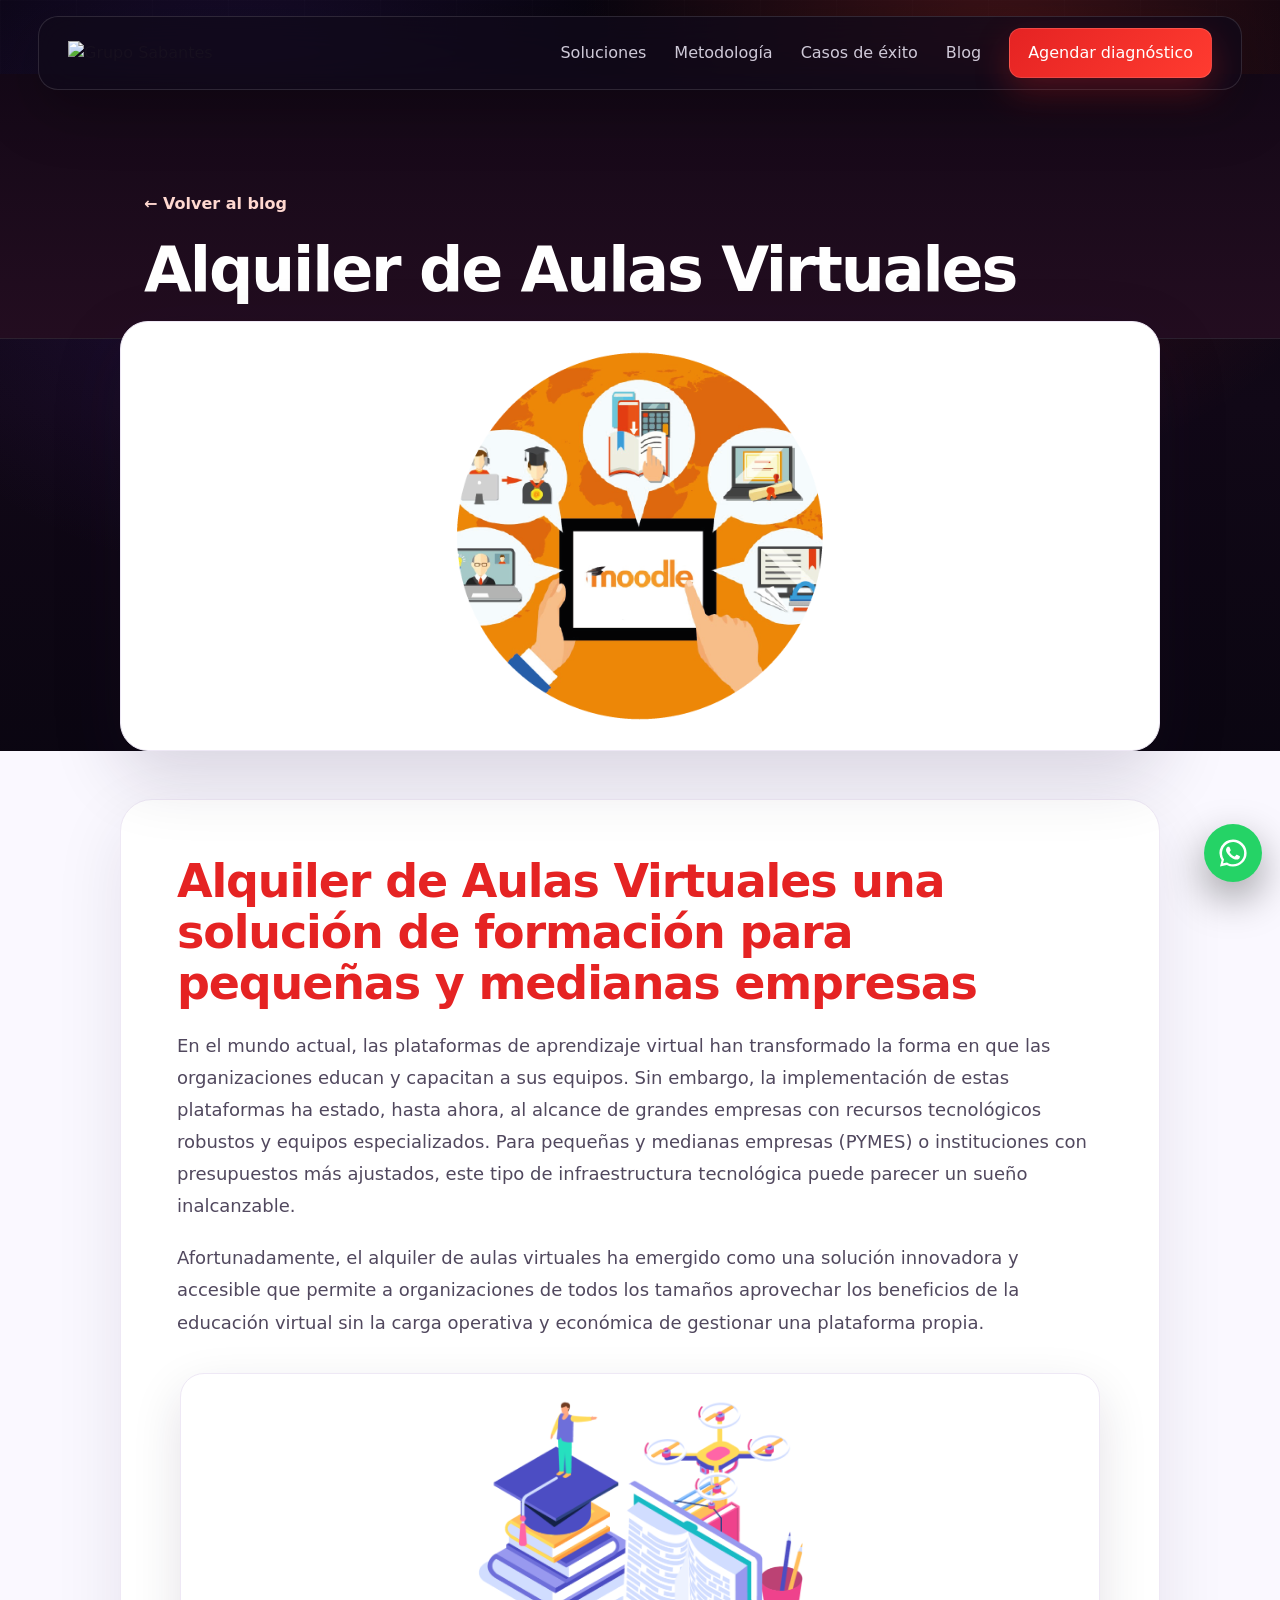
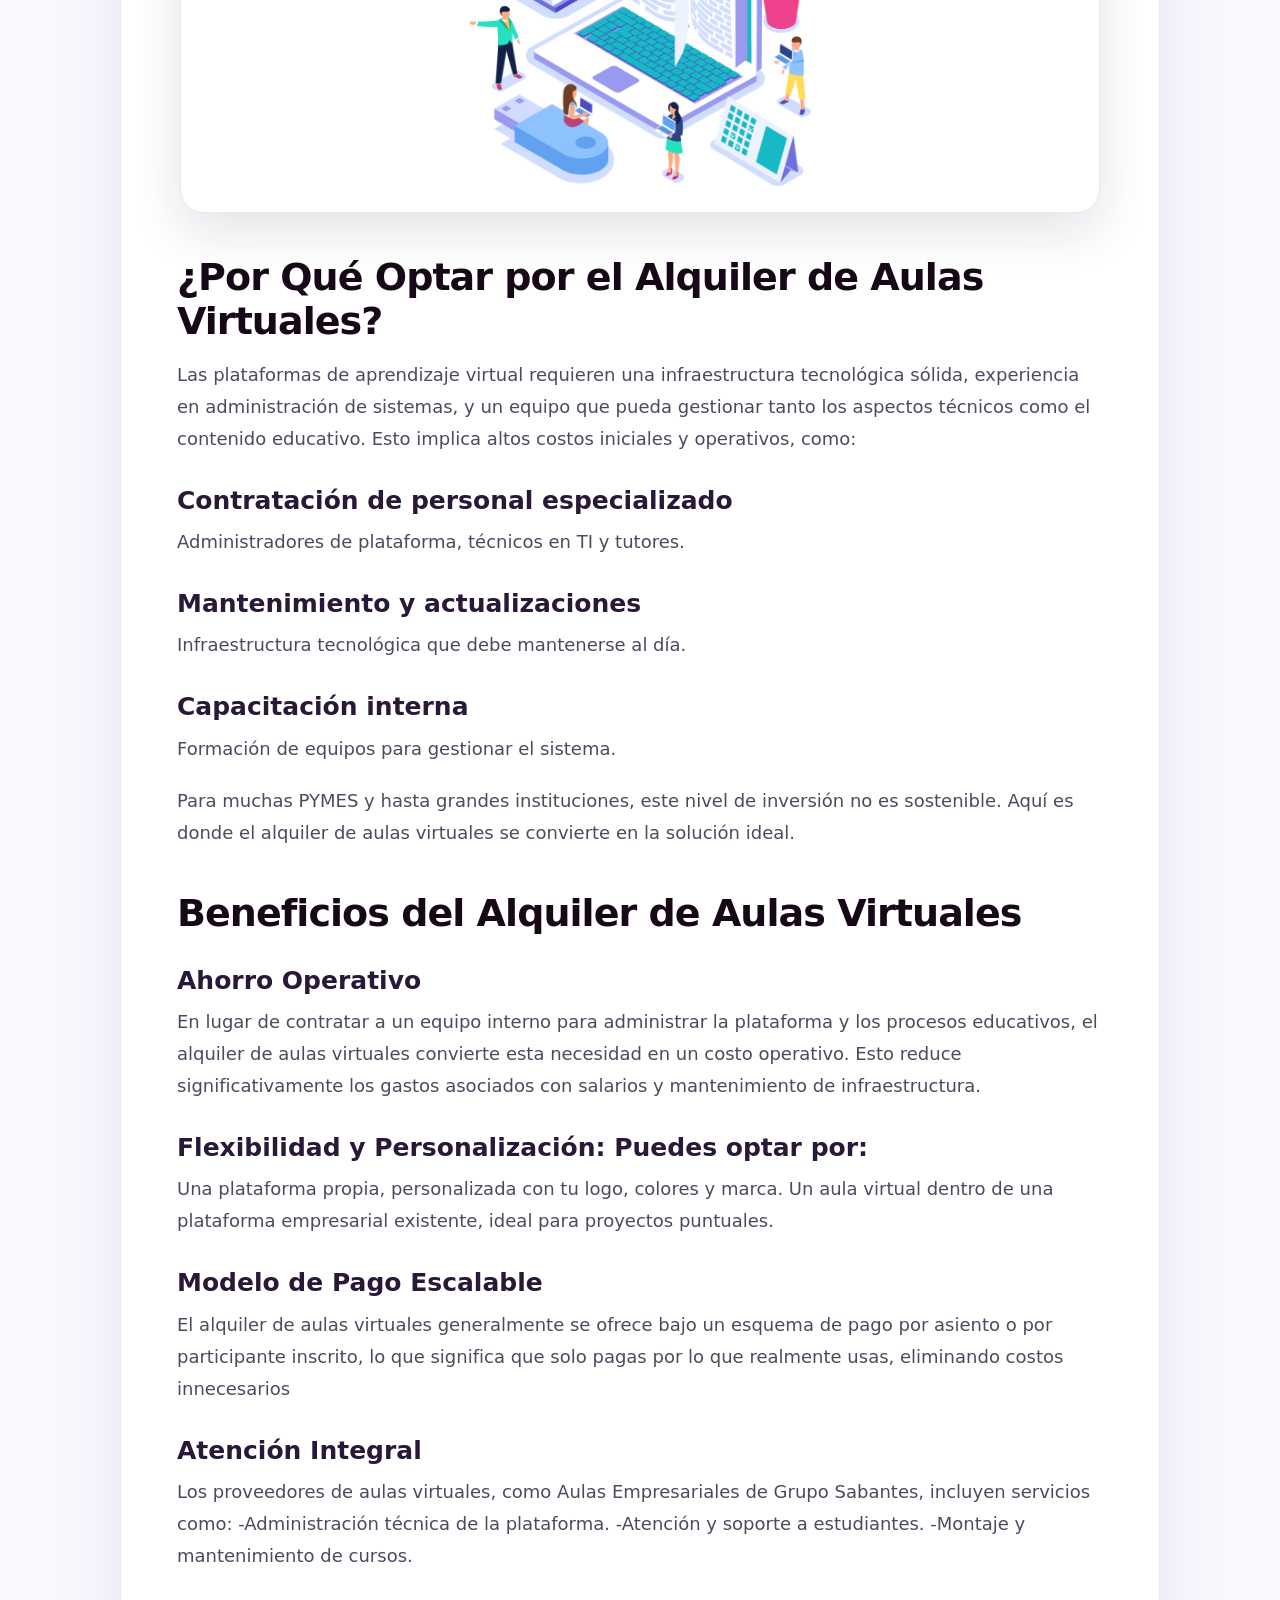
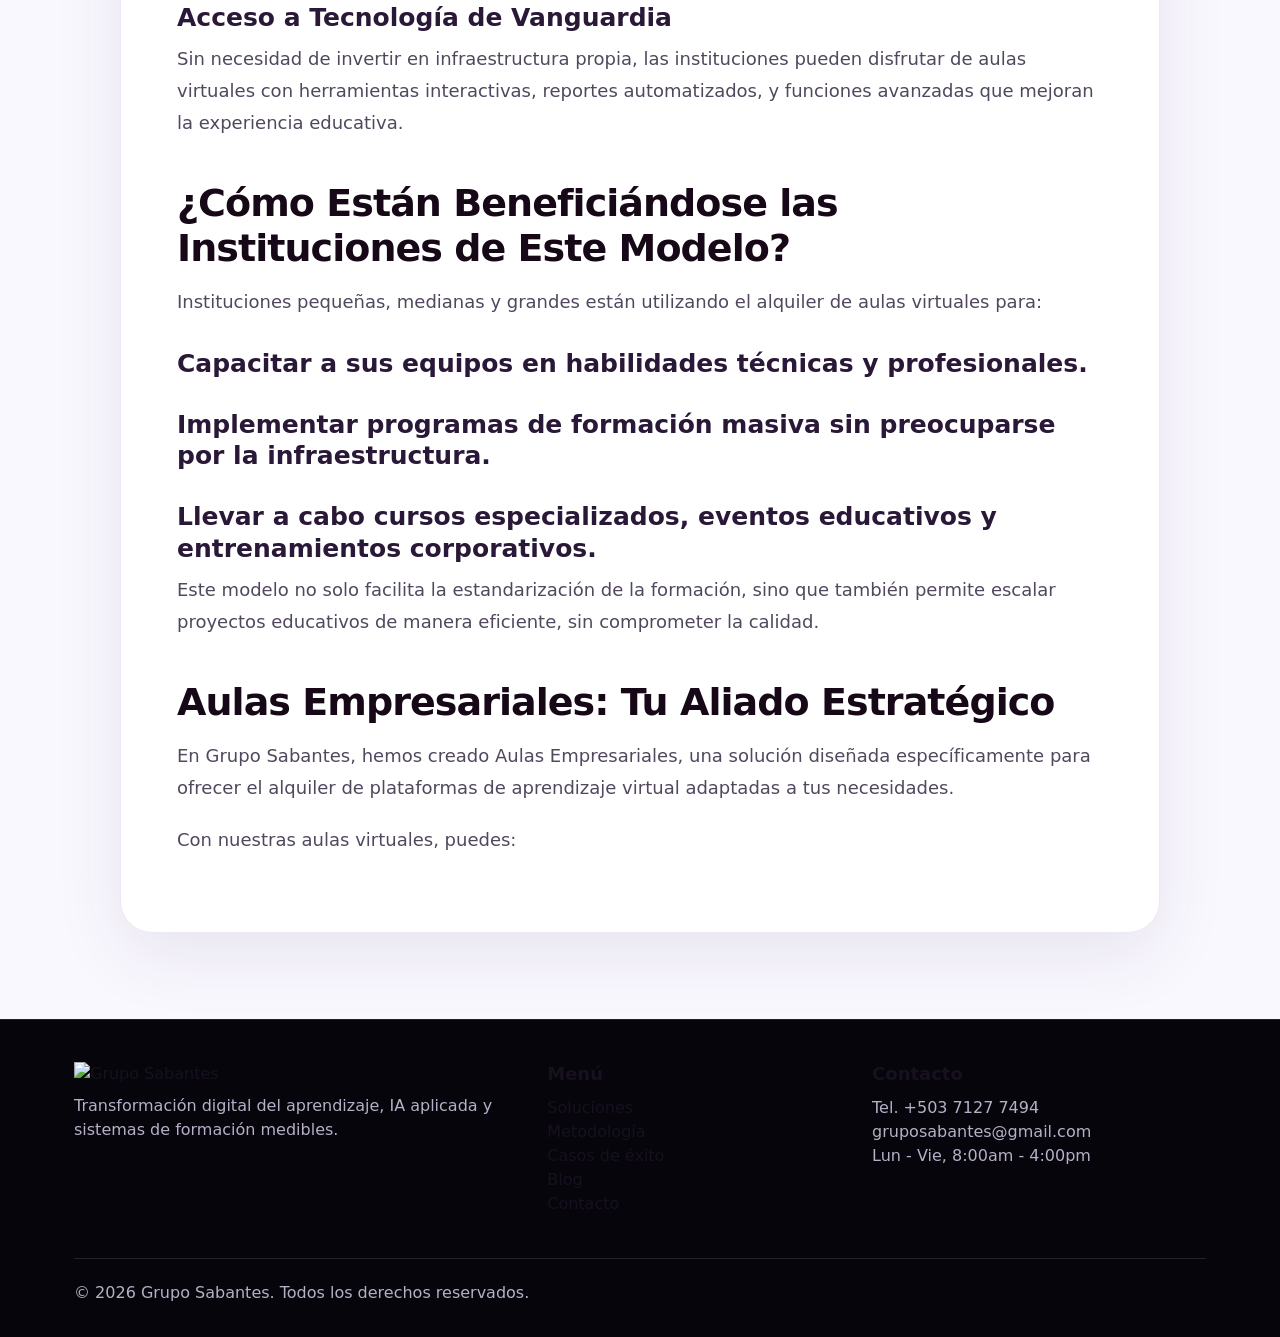
==== commit d668222d: "Pulir diseno editorial de articulos" ====
--- a/alquiler-de-aulas-virtuales.html
+++ b/alquiler-de-aulas-virtuales.html
@@ -1 +1 @@
-<!doctype html><html lang="es"><head><meta charset="utf-8"><meta name="viewport" content="width=device-width,initial-scale=1"><title>Alquiler de Aulas Virtuales | Grupo Sabantes</title><meta name="description" content="Sistemas de formación digital, OVAs, Edubots, IA y reportes de cumplimiento para instituciones y empresas."><link rel="preconnect" href="https://www.gruposabantes.com"><link rel="stylesheet" href="assets/style.css?v=26"><script src="assets/main.js?v=14" defer></script></head><body><header class="nav"><div class="container navin"><a class="brand" href="index.html"><img src="https://www.gruposabantes.com/wp-content/uploads/2025/09/gs-BLANCO-1024x371.png" alt="Grupo Sabantes" decoding="async"></a><nav class="menu"><a href="servicios.html">Soluciones</a><a href="index.html#metodologia">Metodología</a><a href="casos-de-exito.html">Casos de éxito</a><a href="blog.html">Blog</a><a class="btn" href="contacto.html">Agendar diagnóstico</a></nav><button class="menuToggle" type="button" aria-label="Abrir menú" aria-expanded="false"><span></span><span></span><span></span></button></div></header><main><section class="pageHero"><div class="container"><a class="muted" href="blog.html">← Volver al blog</a><h1 class="h1">Alquiler de Aulas Virtuales</h1></div></section><div class="container articleHeroImage"><img src="assets/images/blog/alquiler-de-aulas-virtuales.png" alt="Imagen del artículo" loading="lazy" decoding="async"></div><article class="article cleanArticle"><div class="articleBody cleanArticleBody"><h2>Alquiler de Aulas Virtuales una solución de formación para pequeñas y medianas empresas</h2><p>En el mundo actual, las plataformas de aprendizaje virtual han transformado la forma en que las organizaciones educan y capacitan a sus equipos. Sin embargo, la implementación de estas plataformas ha estado, hasta ahora, al alcance de grandes empresas con recursos tecnológicos robustos y equipos especializados. Para pequeñas y medianas empresas (PYMES) o instituciones con presupuestos más ajustados, este tipo de infraestructura tecnológica puede parecer un sueño inalcanzable.</p><p>Afortunadamente, el alquiler de aulas virtuales ha emergido como una solución innovadora y accesible que permite a organizaciones de todos los tamaños aprovechar los beneficios de la educación virtual sin la carga operativa y económica de gestionar una plataforma propia.</p><figure class="articleInlineImage"><img src="assets/images/articles/alquiler-de-aulas-virtuales-1.png" alt="Imagen original del artículo" loading="lazy" decoding="async"></figure><h2>¿Por Qué Optar por el Alquiler de Aulas Virtuales?</h2><p>Las plataformas de aprendizaje virtual requieren una infraestructura tecnológica sólida, experiencia en administración de sistemas, y un equipo que pueda gestionar tanto los aspectos técnicos como el contenido educativo. Esto implica altos costos iniciales y operativos, como:</p><h3>Contratación de personal especializado</h3><p>Administradores de plataforma, técnicos en TI y tutores.</p><h3>Mantenimiento y actualizaciones</h3><p>Infraestructura tecnológica que debe mantenerse al día.</p><h3>Capacitación interna</h3><p>Formación de equipos para gestionar el sistema.</p><p>Para muchas PYMES y hasta grandes instituciones, este nivel de inversión no es sostenible. Aquí es donde el alquiler de aulas virtuales se convierte en la solución ideal.</p><h2>Beneficios del Alquiler de Aulas Virtuales</h2><h3>Ahorro Operativo</h3><p>En lugar de contratar a un equipo interno para administrar la plataforma y los procesos educativos, el alquiler de aulas virtuales convierte esta necesidad en un costo operativo. Esto reduce significativamente los gastos asociados con salarios y mantenimiento de infraestructura.</p><h3>Flexibilidad y Personalización: Puedes optar por:</h3><p>Una plataforma propia, personalizada con tu logo, colores y marca. Un aula virtual dentro de una plataforma empresarial existente, ideal para proyectos puntuales.</p><h3>Modelo de Pago Escalable</h3><p>El alquiler de aulas virtuales generalmente se ofrece bajo un esquema de pago por asiento o por participante inscrito, lo que significa que solo pagas por lo que realmente usas, eliminando costos innecesarios</p><h3>Atención Integral</h3><p>Los proveedores de aulas virtuales, como Aulas Empresariales de Grupo Sabantes, incluyen servicios como: -Administración técnica de la plataforma. -Atención y soporte a estudiantes. -Montaje y mantenimiento de cursos.</p><h3>Acceso a Tecnología de Vanguardia</h3><p>Sin necesidad de invertir en infraestructura propia, las instituciones pueden disfrutar de aulas virtuales con herramientas interactivas, reportes automatizados, y funciones avanzadas que mejoran la experiencia educativa.</p><h2>¿Cómo Están Beneficiándose las Instituciones de Este Modelo?</h2><p>Instituciones pequeñas, medianas y grandes están utilizando el alquiler de aulas virtuales para:</p><h3>Capacitar a sus equipos en habilidades técnicas y profesionales.</h3><h3>Implementar programas de formación masiva sin preocuparse por la infraestructura.</h3><h3>Llevar a cabo cursos especializados, eventos educativos y entrenamientos corporativos.</h3><p>Este modelo no solo facilita la estandarización de la formación, sino que también permite escalar proyectos educativos de manera eficiente, sin comprometer la calidad.</p><h2>Aulas Empresariales: Tu Aliado Estratégico</h2><p>En Grupo Sabantes, hemos creado Aulas Empresariales, una solución diseñada específicamente para ofrecer el alquiler de plataformas de aprendizaje virtual adaptadas a tus necesidades.</p><p>Con nuestras aulas virtuales, puedes:</p></div></article></main><a class="whatsapp" href="https://wa.me/50371277494" aria-label="WhatsApp"><svg class="waSvg" viewBox="0 0 32 32" aria-hidden="true" focusable="false"><path fill="#ffffff" d="M16.02 3.2A12.68 12.68 0 0 0 5.27 22.6L3.8 28.8l6.34-1.48A12.63 12.63 0 0 0 16.02 28.8 12.8 12.8 0 0 0 16.02 3.2Zm0 23.34c-1.85 0-3.66-.5-5.24-1.45l-.38-.23-3.77.88.9-3.66-.25-.4a10.42 10.42 0 1 1 8.74 4.86Zm5.92-7.77c-.32-.16-1.9-.94-2.2-1.05-.3-.1-.52-.16-.74.16-.21.32-.85 1.05-1.04 1.27-.19.21-.38.24-.7.08-.32-.16-1.36-.5-2.59-1.6-.96-.85-1.6-1.9-1.79-2.22-.19-.32-.02-.5.14-.66.15-.14.32-.38.48-.56.16-.19.21-.32.32-.54.1-.21.05-.4-.03-.56-.08-.16-.74-1.78-1.01-2.44-.27-.64-.54-.55-.74-.56h-.63c-.21 0-.56.08-.85.4-.3.32-1.12 1.1-1.12 2.68 0 1.58 1.15 3.1 1.31 3.32.16.21 2.26 3.45 5.48 4.84.77.33 1.36.53 1.83.68.77.24 1.47.2 2.02.12.62-.09 1.9-.78 2.17-1.53.27-.75.27-1.4.19-1.53-.08-.13-.29-.21-.61-.37Z"/></svg></a><footer class="footer"><div class="container footgrid"><div><img src="https://www.gruposabantes.com/wp-content/uploads/2025/09/gs-BLANCO-1024x371.png" alt="Grupo Sabantes" style="width:180px" loading="lazy" decoding="async"><p class="muted">Transformación digital del aprendizaje, IA aplicada y sistemas de formación medibles.</p></div><div><h3>Menú</h3><p><a href="servicios.html">Soluciones</a><br><a href="index.html#metodologia">Metodología</a><br><a href="casos-de-exito.html">Casos de éxito</a><br><a href="blog.html">Blog</a><br><a href="contacto.html">Contacto</a></p></div><div><h3>Contacto</h3><p class="muted">Tel. +503 7127 7494<br>gruposabantes@gmail.com<br>Lun - Vie, 8:00am - 4:00pm</p></div></div><div class="container"><p class="muted" style="border-top:1px solid var(--line);margin-top:34px;padding-top:22px">© 2026 Grupo Sabantes. Todos los derechos reservados.</p></div></footer></body></html>+<!doctype html><html lang="es"><head><meta charset="utf-8"><meta name="viewport" content="width=device-width,initial-scale=1"><title>Alquiler de Aulas Virtuales | Grupo Sabantes</title><meta name="description" content="Sistemas de formación digital, OVAs, Edubots, IA y reportes de cumplimiento para instituciones y empresas."><link rel="preconnect" href="https://www.gruposabantes.com"><link rel="stylesheet" href="assets/style.css?v=27"><script src="assets/main.js?v=14" defer></script></head><body><header class="nav"><div class="container navin"><a class="brand" href="index.html"><img src="https://www.gruposabantes.com/wp-content/uploads/2025/09/gs-BLANCO-1024x371.png" alt="Grupo Sabantes" decoding="async"></a><nav class="menu"><a href="servicios.html">Soluciones</a><a href="index.html#metodologia">Metodología</a><a href="casos-de-exito.html">Casos de éxito</a><a href="blog.html">Blog</a><a class="btn" href="contacto.html">Agendar diagnóstico</a></nav><button class="menuToggle" type="button" aria-label="Abrir menú" aria-expanded="false"><span></span><span></span><span></span></button></div></header><main><section class="pageHero"><div class="container"><a class="muted" href="blog.html">← Volver al blog</a><h1 class="h1">Alquiler de Aulas Virtuales</h1></div></section><div class="container articleHeroImage"><img src="assets/images/blog/alquiler-de-aulas-virtuales.png" alt="Imagen del artículo" loading="lazy" decoding="async"></div><article class="article cleanArticle"><div class="articleBody cleanArticleBody"><h2>Alquiler de Aulas Virtuales una solución de formación para pequeñas y medianas empresas</h2><p>En el mundo actual, las plataformas de aprendizaje virtual han transformado la forma en que las organizaciones educan y capacitan a sus equipos. Sin embargo, la implementación de estas plataformas ha estado, hasta ahora, al alcance de grandes empresas con recursos tecnológicos robustos y equipos especializados. Para pequeñas y medianas empresas (PYMES) o instituciones con presupuestos más ajustados, este tipo de infraestructura tecnológica puede parecer un sueño inalcanzable.</p><p>Afortunadamente, el alquiler de aulas virtuales ha emergido como una solución innovadora y accesible que permite a organizaciones de todos los tamaños aprovechar los beneficios de la educación virtual sin la carga operativa y económica de gestionar una plataforma propia.</p><figure class="articleInlineImage"><img src="assets/images/articles/alquiler-de-aulas-virtuales-1.png" alt="Imagen original del artículo" loading="lazy" decoding="async"></figure><h2>¿Por Qué Optar por el Alquiler de Aulas Virtuales?</h2><p>Las plataformas de aprendizaje virtual requieren una infraestructura tecnológica sólida, experiencia en administración de sistemas, y un equipo que pueda gestionar tanto los aspectos técnicos como el contenido educativo. Esto implica altos costos iniciales y operativos, como:</p><h3>Contratación de personal especializado</h3><p>Administradores de plataforma, técnicos en TI y tutores.</p><h3>Mantenimiento y actualizaciones</h3><p>Infraestructura tecnológica que debe mantenerse al día.</p><h3>Capacitación interna</h3><p>Formación de equipos para gestionar el sistema.</p><p>Para muchas PYMES y hasta grandes instituciones, este nivel de inversión no es sostenible. Aquí es donde el alquiler de aulas virtuales se convierte en la solución ideal.</p><h2>Beneficios del Alquiler de Aulas Virtuales</h2><h3>Ahorro Operativo</h3><p>En lugar de contratar a un equipo interno para administrar la plataforma y los procesos educativos, el alquiler de aulas virtuales convierte esta necesidad en un costo operativo. Esto reduce significativamente los gastos asociados con salarios y mantenimiento de infraestructura.</p><h3>Flexibilidad y Personalización: Puedes optar por:</h3><p>Una plataforma propia, personalizada con tu logo, colores y marca. Un aula virtual dentro de una plataforma empresarial existente, ideal para proyectos puntuales.</p><h3>Modelo de Pago Escalable</h3><p>El alquiler de aulas virtuales generalmente se ofrece bajo un esquema de pago por asiento o por participante inscrito, lo que significa que solo pagas por lo que realmente usas, eliminando costos innecesarios</p><h3>Atención Integral</h3><p>Los proveedores de aulas virtuales, como Aulas Empresariales de Grupo Sabantes, incluyen servicios como: -Administración técnica de la plataforma. -Atención y soporte a estudiantes. -Montaje y mantenimiento de cursos.</p><h3>Acceso a Tecnología de Vanguardia</h3><p>Sin necesidad de invertir en infraestructura propia, las instituciones pueden disfrutar de aulas virtuales con herramientas interactivas, reportes automatizados, y funciones avanzadas que mejoran la experiencia educativa.</p><h2>¿Cómo Están Beneficiándose las Instituciones de Este Modelo?</h2><p>Instituciones pequeñas, medianas y grandes están utilizando el alquiler de aulas virtuales para:</p><h3>Capacitar a sus equipos en habilidades técnicas y profesionales.</h3><h3>Implementar programas de formación masiva sin preocuparse por la infraestructura.</h3><h3>Llevar a cabo cursos especializados, eventos educativos y entrenamientos corporativos.</h3><p>Este modelo no solo facilita la estandarización de la formación, sino que también permite escalar proyectos educativos de manera eficiente, sin comprometer la calidad.</p><h2>Aulas Empresariales: Tu Aliado Estratégico</h2><p>En Grupo Sabantes, hemos creado Aulas Empresariales, una solución diseñada específicamente para ofrecer el alquiler de plataformas de aprendizaje virtual adaptadas a tus necesidades.</p><p>Con nuestras aulas virtuales, puedes:</p></div></article></main><a class="whatsapp" href="https://wa.me/50371277494" aria-label="WhatsApp"><svg class="waSvg" viewBox="0 0 32 32" aria-hidden="true" focusable="false"><path fill="#ffffff" d="M16.02 3.2A12.68 12.68 0 0 0 5.27 22.6L3.8 28.8l6.34-1.48A12.63 12.63 0 0 0 16.02 28.8 12.8 12.8 0 0 0 16.02 3.2Zm0 23.34c-1.85 0-3.66-.5-5.24-1.45l-.38-.23-3.77.88.9-3.66-.25-.4a10.42 10.42 0 1 1 8.74 4.86Zm5.92-7.77c-.32-.16-1.9-.94-2.2-1.05-.3-.1-.52-.16-.74.16-.21.32-.85 1.05-1.04 1.27-.19.21-.38.24-.7.08-.32-.16-1.36-.5-2.59-1.6-.96-.85-1.6-1.9-1.79-2.22-.19-.32-.02-.5.14-.66.15-.14.32-.38.48-.56.16-.19.21-.32.32-.54.1-.21.05-.4-.03-.56-.08-.16-.74-1.78-1.01-2.44-.27-.64-.54-.55-.74-.56h-.63c-.21 0-.56.08-.85.4-.3.32-1.12 1.1-1.12 2.68 0 1.58 1.15 3.1 1.31 3.32.16.21 2.26 3.45 5.48 4.84.77.33 1.36.53 1.83.68.77.24 1.47.2 2.02.12.62-.09 1.9-.78 2.17-1.53.27-.75.27-1.4.19-1.53-.08-.13-.29-.21-.61-.37Z"/></svg></a><footer class="footer"><div class="container footgrid"><div><img src="https://www.gruposabantes.com/wp-content/uploads/2025/09/gs-BLANCO-1024x371.png" alt="Grupo Sabantes" style="width:180px" loading="lazy" decoding="async"><p class="muted">Transformación digital del aprendizaje, IA aplicada y sistemas de formación medibles.</p></div><div><h3>Menú</h3><p><a href="servicios.html">Soluciones</a><br><a href="index.html#metodologia">Metodología</a><br><a href="casos-de-exito.html">Casos de éxito</a><br><a href="blog.html">Blog</a><br><a href="contacto.html">Contacto</a></p></div><div><h3>Contacto</h3><p class="muted">Tel. +503 7127 7494<br>gruposabantes@gmail.com<br>Lun - Vie, 8:00am - 4:00pm</p></div></div><div class="container"><p class="muted" style="border-top:1px solid var(--line);margin-top:34px;padding-top:22px">© 2026 Grupo Sabantes. Todos los derechos reservados.</p></div></footer></body></html>
--- a/assets/style.css
+++ b/assets/style.css
@@ -153,3 +153,25 @@
 .articleInlineImage{margin:34px 0;display:block!important}
 .articleInlineImage img{width:100%;max-height:560px;object-fit:contain;background:#fff;border-radius:26px;box-shadow:0 20px 55px rgba(30,20,50,.12);border:1px solid #eee8f5;padding:10px}
 @media(max-width:760px){.articleInlineImage{margin:24px 0}.articleInlineImage img{border-radius:18px;max-height:360px;padding:6px}}
+
+/* v27 polished editorial article layout */
+body:has(.cleanArticle){background:#faf8ff;color:#17101f}
+body:has(.cleanArticle) .pageHero{padding:118px 0 36px;background:linear-gradient(180deg,#140817 0%,#230d20 100%);color:#fff;border-bottom:1px solid rgba(255,255,255,.1)}
+body:has(.cleanArticle) .pageHero .container{max-width:1040px;text-align:left}
+body:has(.cleanArticle) .pageHero .muted{display:inline-flex;margin-bottom:22px;color:#ffd8d0;font-weight:700}
+body:has(.cleanArticle) .pageHero .h1{text-align:left;font-size:clamp(38px,5vw,62px)!important;line-height:1.04!important;letter-spacing:-.035em!important;margin:0;max-width:980px}
+body:has(.cleanArticle) .articleHeroImage{margin-top:-18px;margin-bottom:0;position:relative;z-index:2}
+body:has(.cleanArticle) .articleHeroImage img{max-width:1040px;margin:0 auto;max-height:430px;object-fit:contain;background:#fff;border-radius:28px;padding:18px;box-shadow:0 24px 70px rgba(30,20,50,.16);border:1px solid #eee8f5}
+.cleanArticle{background:#faf8ff;padding:48px 0 86px!important;max-width:none!important}
+.cleanArticleBody{width:min(1040px,calc(100% - 36px))!important;margin:0 auto!important;padding:56px!important;border-radius:32px!important;background:#fff!important;border:1px solid #eee8f5!important;box-shadow:0 22px 70px rgba(30,20,50,.09)!important}
+.cleanArticleBody h2{font-size:clamp(26px,3vw,38px)!important;line-height:1.16!important;letter-spacing:-.025em!important;font-weight:650!important;color:#170817!important;margin:42px 0 16px!important;text-align:left!important}
+.cleanArticleBody h2:first-child{font-size:clamp(30px,3.6vw,46px)!important;line-height:1.1!important;margin-top:0!important;margin-bottom:22px!important;color:#e52323!important}
+.cleanArticleBody h3{font-size:clamp(20px,2vw,25px)!important;line-height:1.25!important;font-weight:700!important;color:#2a1838!important;margin:30px 0 10px!important;text-align:left!important}
+.cleanArticleBody p,.cleanArticleBody li{font-size:18px!important;line-height:1.78!important;color:#51485e!important;text-align:left!important}
+.cleanArticleBody p{margin:0 0 20px!important}
+.cleanArticleBody ul{margin:12px 0 28px!important;padding-left:24px!important}
+.cleanArticleBody li{margin:8px 0!important}
+.articleInlineImage{margin:34px auto!important;max-width:920px!important}
+.articleInlineImage img{width:100%!important;max-height:440px!important;object-fit:contain!important;background:#fff!important;border-radius:24px!important;padding:14px!important;box-shadow:0 18px 50px rgba(30,20,50,.12)!important;border:1px solid #eee8f5!important}
+.cleanArticleBody h2 + h2{margin-top:28px!important}
+@media(max-width:760px){body:has(.cleanArticle) .pageHero{padding:92px 0 28px}body:has(.cleanArticle) .pageHero .container{text-align:left}.cleanArticle{padding:34px 0 64px!important}.cleanArticleBody{width:min(100% - 24px,1040px)!important;padding:28px!important;border-radius:24px!important}.cleanArticleBody h2:first-child{font-size:30px!important}.cleanArticleBody h2{font-size:25px!important}.cleanArticleBody h3{font-size:21px!important}.cleanArticleBody p,.cleanArticleBody li{font-size:16px!important;line-height:1.68!important}body:has(.cleanArticle) .articleHeroImage{margin-top:-10px}.articleInlineImage img,body:has(.cleanArticle) .articleHeroImage img{border-radius:18px!important;max-height:330px!important;padding:8px!important}}
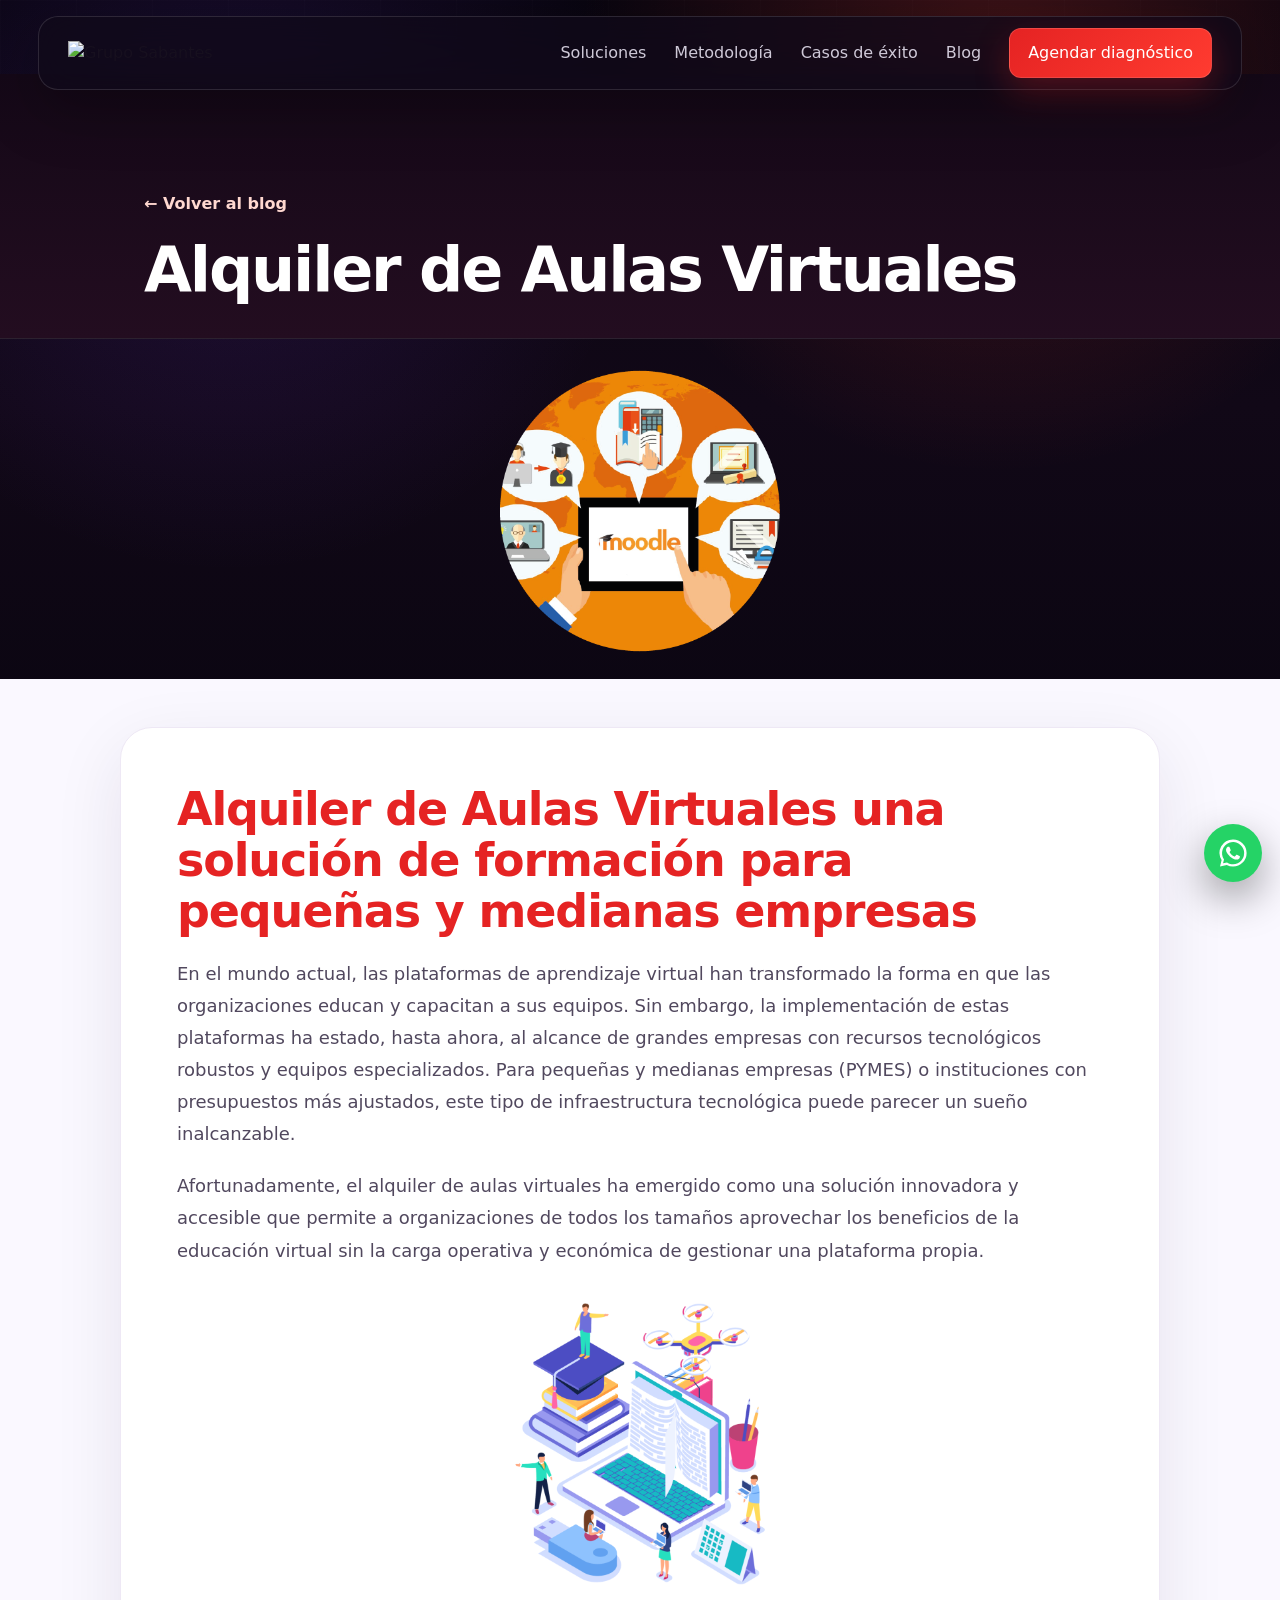
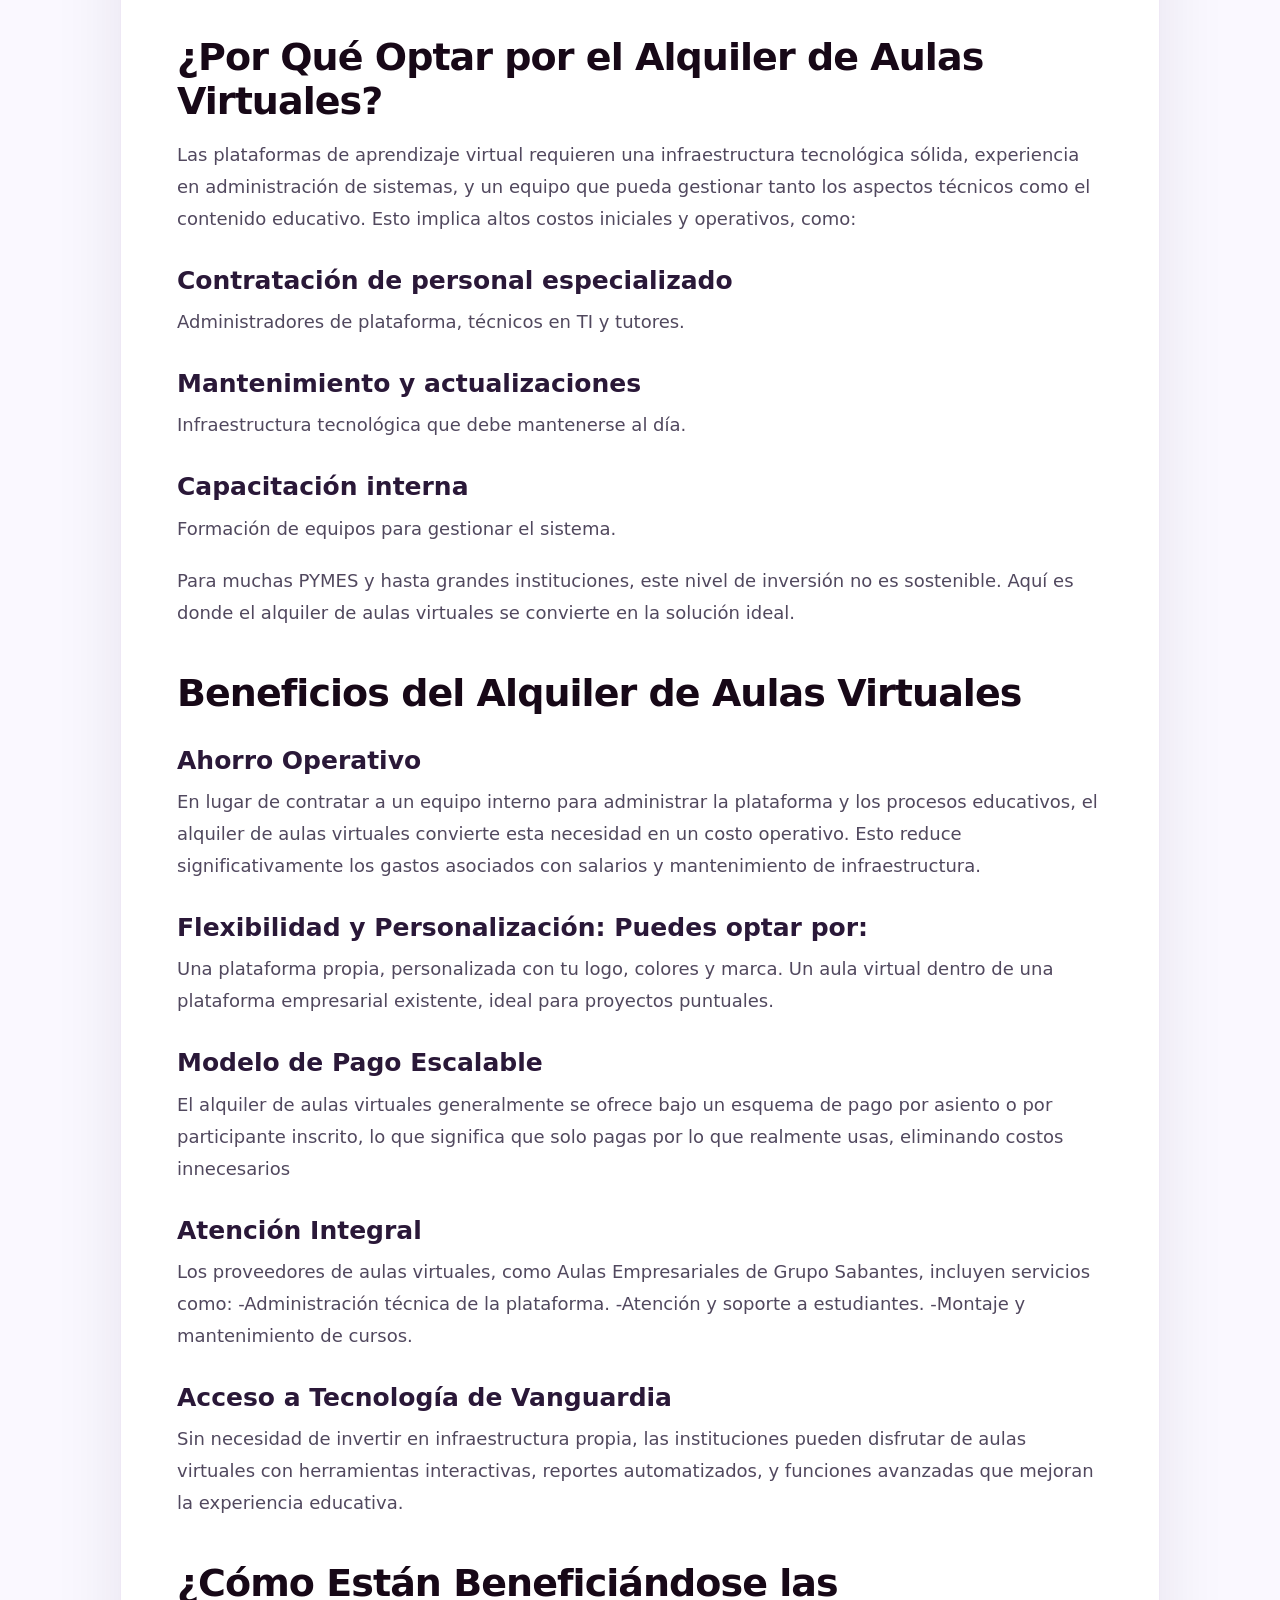
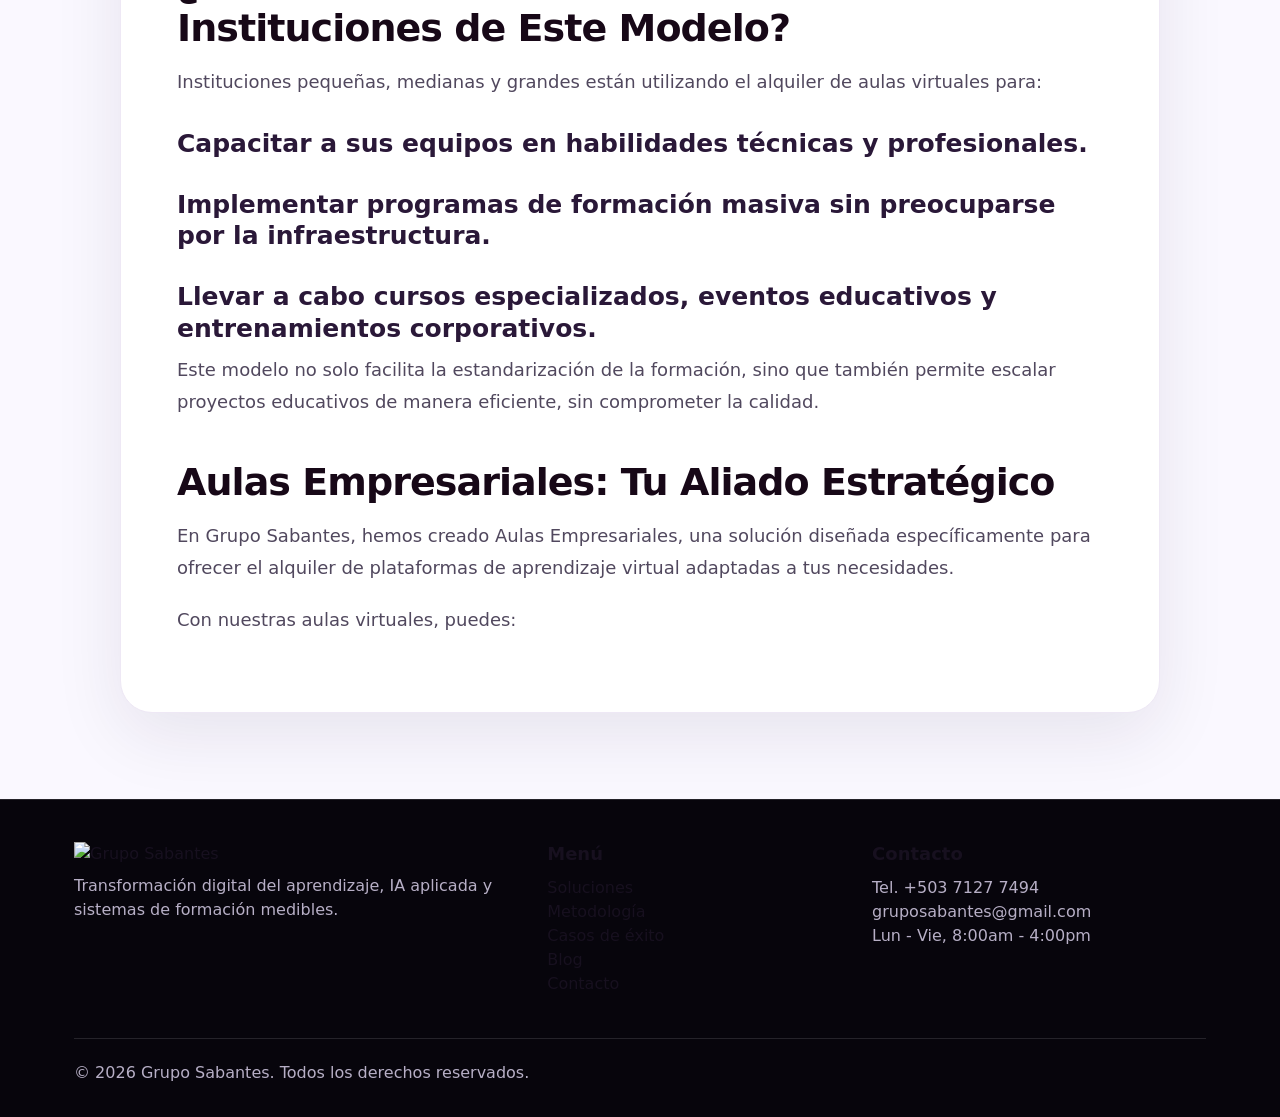
==== commit f27d1fae: "Reducir imagenes de articulos sin fondo" ====
--- a/alquiler-de-aulas-virtuales.html
+++ b/alquiler-de-aulas-virtuales.html
@@ -1 +1 @@
-<!doctype html><html lang="es"><head><meta charset="utf-8"><meta name="viewport" content="width=device-width,initial-scale=1"><title>Alquiler de Aulas Virtuales | Grupo Sabantes</title><meta name="description" content="Sistemas de formación digital, OVAs, Edubots, IA y reportes de cumplimiento para instituciones y empresas."><link rel="preconnect" href="https://www.gruposabantes.com"><link rel="stylesheet" href="assets/style.css?v=27"><script src="assets/main.js?v=14" defer></script></head><body><header class="nav"><div class="container navin"><a class="brand" href="index.html"><img src="https://www.gruposabantes.com/wp-content/uploads/2025/09/gs-BLANCO-1024x371.png" alt="Grupo Sabantes" decoding="async"></a><nav class="menu"><a href="servicios.html">Soluciones</a><a href="index.html#metodologia">Metodología</a><a href="casos-de-exito.html">Casos de éxito</a><a href="blog.html">Blog</a><a class="btn" href="contacto.html">Agendar diagnóstico</a></nav><button class="menuToggle" type="button" aria-label="Abrir menú" aria-expanded="false"><span></span><span></span><span></span></button></div></header><main><section class="pageHero"><div class="container"><a class="muted" href="blog.html">← Volver al blog</a><h1 class="h1">Alquiler de Aulas Virtuales</h1></div></section><div class="container articleHeroImage"><img src="assets/images/blog/alquiler-de-aulas-virtuales.png" alt="Imagen del artículo" loading="lazy" decoding="async"></div><article class="article cleanArticle"><div class="articleBody cleanArticleBody"><h2>Alquiler de Aulas Virtuales una solución de formación para pequeñas y medianas empresas</h2><p>En el mundo actual, las plataformas de aprendizaje virtual han transformado la forma en que las organizaciones educan y capacitan a sus equipos. Sin embargo, la implementación de estas plataformas ha estado, hasta ahora, al alcance de grandes empresas con recursos tecnológicos robustos y equipos especializados. Para pequeñas y medianas empresas (PYMES) o instituciones con presupuestos más ajustados, este tipo de infraestructura tecnológica puede parecer un sueño inalcanzable.</p><p>Afortunadamente, el alquiler de aulas virtuales ha emergido como una solución innovadora y accesible que permite a organizaciones de todos los tamaños aprovechar los beneficios de la educación virtual sin la carga operativa y económica de gestionar una plataforma propia.</p><figure class="articleInlineImage"><img src="assets/images/articles/alquiler-de-aulas-virtuales-1.png" alt="Imagen original del artículo" loading="lazy" decoding="async"></figure><h2>¿Por Qué Optar por el Alquiler de Aulas Virtuales?</h2><p>Las plataformas de aprendizaje virtual requieren una infraestructura tecnológica sólida, experiencia en administración de sistemas, y un equipo que pueda gestionar tanto los aspectos técnicos como el contenido educativo. Esto implica altos costos iniciales y operativos, como:</p><h3>Contratación de personal especializado</h3><p>Administradores de plataforma, técnicos en TI y tutores.</p><h3>Mantenimiento y actualizaciones</h3><p>Infraestructura tecnológica que debe mantenerse al día.</p><h3>Capacitación interna</h3><p>Formación de equipos para gestionar el sistema.</p><p>Para muchas PYMES y hasta grandes instituciones, este nivel de inversión no es sostenible. Aquí es donde el alquiler de aulas virtuales se convierte en la solución ideal.</p><h2>Beneficios del Alquiler de Aulas Virtuales</h2><h3>Ahorro Operativo</h3><p>En lugar de contratar a un equipo interno para administrar la plataforma y los procesos educativos, el alquiler de aulas virtuales convierte esta necesidad en un costo operativo. Esto reduce significativamente los gastos asociados con salarios y mantenimiento de infraestructura.</p><h3>Flexibilidad y Personalización: Puedes optar por:</h3><p>Una plataforma propia, personalizada con tu logo, colores y marca. Un aula virtual dentro de una plataforma empresarial existente, ideal para proyectos puntuales.</p><h3>Modelo de Pago Escalable</h3><p>El alquiler de aulas virtuales generalmente se ofrece bajo un esquema de pago por asiento o por participante inscrito, lo que significa que solo pagas por lo que realmente usas, eliminando costos innecesarios</p><h3>Atención Integral</h3><p>Los proveedores de aulas virtuales, como Aulas Empresariales de Grupo Sabantes, incluyen servicios como: -Administración técnica de la plataforma. -Atención y soporte a estudiantes. -Montaje y mantenimiento de cursos.</p><h3>Acceso a Tecnología de Vanguardia</h3><p>Sin necesidad de invertir en infraestructura propia, las instituciones pueden disfrutar de aulas virtuales con herramientas interactivas, reportes automatizados, y funciones avanzadas que mejoran la experiencia educativa.</p><h2>¿Cómo Están Beneficiándose las Instituciones de Este Modelo?</h2><p>Instituciones pequeñas, medianas y grandes están utilizando el alquiler de aulas virtuales para:</p><h3>Capacitar a sus equipos en habilidades técnicas y profesionales.</h3><h3>Implementar programas de formación masiva sin preocuparse por la infraestructura.</h3><h3>Llevar a cabo cursos especializados, eventos educativos y entrenamientos corporativos.</h3><p>Este modelo no solo facilita la estandarización de la formación, sino que también permite escalar proyectos educativos de manera eficiente, sin comprometer la calidad.</p><h2>Aulas Empresariales: Tu Aliado Estratégico</h2><p>En Grupo Sabantes, hemos creado Aulas Empresariales, una solución diseñada específicamente para ofrecer el alquiler de plataformas de aprendizaje virtual adaptadas a tus necesidades.</p><p>Con nuestras aulas virtuales, puedes:</p></div></article></main><a class="whatsapp" href="https://wa.me/50371277494" aria-label="WhatsApp"><svg class="waSvg" viewBox="0 0 32 32" aria-hidden="true" focusable="false"><path fill="#ffffff" d="M16.02 3.2A12.68 12.68 0 0 0 5.27 22.6L3.8 28.8l6.34-1.48A12.63 12.63 0 0 0 16.02 28.8 12.8 12.8 0 0 0 16.02 3.2Zm0 23.34c-1.85 0-3.66-.5-5.24-1.45l-.38-.23-3.77.88.9-3.66-.25-.4a10.42 10.42 0 1 1 8.74 4.86Zm5.92-7.77c-.32-.16-1.9-.94-2.2-1.05-.3-.1-.52-.16-.74.16-.21.32-.85 1.05-1.04 1.27-.19.21-.38.24-.7.08-.32-.16-1.36-.5-2.59-1.6-.96-.85-1.6-1.9-1.79-2.22-.19-.32-.02-.5.14-.66.15-.14.32-.38.48-.56.16-.19.21-.32.32-.54.1-.21.05-.4-.03-.56-.08-.16-.74-1.78-1.01-2.44-.27-.64-.54-.55-.74-.56h-.63c-.21 0-.56.08-.85.4-.3.32-1.12 1.1-1.12 2.68 0 1.58 1.15 3.1 1.31 3.32.16.21 2.26 3.45 5.48 4.84.77.33 1.36.53 1.83.68.77.24 1.47.2 2.02.12.62-.09 1.9-.78 2.17-1.53.27-.75.27-1.4.19-1.53-.08-.13-.29-.21-.61-.37Z"/></svg></a><footer class="footer"><div class="container footgrid"><div><img src="https://www.gruposabantes.com/wp-content/uploads/2025/09/gs-BLANCO-1024x371.png" alt="Grupo Sabantes" style="width:180px" loading="lazy" decoding="async"><p class="muted">Transformación digital del aprendizaje, IA aplicada y sistemas de formación medibles.</p></div><div><h3>Menú</h3><p><a href="servicios.html">Soluciones</a><br><a href="index.html#metodologia">Metodología</a><br><a href="casos-de-exito.html">Casos de éxito</a><br><a href="blog.html">Blog</a><br><a href="contacto.html">Contacto</a></p></div><div><h3>Contacto</h3><p class="muted">Tel. +503 7127 7494<br>gruposabantes@gmail.com<br>Lun - Vie, 8:00am - 4:00pm</p></div></div><div class="container"><p class="muted" style="border-top:1px solid var(--line);margin-top:34px;padding-top:22px">© 2026 Grupo Sabantes. Todos los derechos reservados.</p></div></footer></body></html>+<!doctype html><html lang="es"><head><meta charset="utf-8"><meta name="viewport" content="width=device-width,initial-scale=1"><title>Alquiler de Aulas Virtuales | Grupo Sabantes</title><meta name="description" content="Sistemas de formación digital, OVAs, Edubots, IA y reportes de cumplimiento para instituciones y empresas."><link rel="preconnect" href="https://www.gruposabantes.com"><link rel="stylesheet" href="assets/style.css?v=28"><script src="assets/main.js?v=14" defer></script></head><body><header class="nav"><div class="container navin"><a class="brand" href="index.html"><img src="https://www.gruposabantes.com/wp-content/uploads/2025/09/gs-BLANCO-1024x371.png" alt="Grupo Sabantes" decoding="async"></a><nav class="menu"><a href="servicios.html">Soluciones</a><a href="index.html#metodologia">Metodología</a><a href="casos-de-exito.html">Casos de éxito</a><a href="blog.html">Blog</a><a class="btn" href="contacto.html">Agendar diagnóstico</a></nav><button class="menuToggle" type="button" aria-label="Abrir menú" aria-expanded="false"><span></span><span></span><span></span></button></div></header><main><section class="pageHero"><div class="container"><a class="muted" href="blog.html">← Volver al blog</a><h1 class="h1">Alquiler de Aulas Virtuales</h1></div></section><div class="container articleHeroImage"><img src="assets/images/blog/alquiler-de-aulas-virtuales.png" alt="Imagen del artículo" loading="lazy" decoding="async"></div><article class="article cleanArticle"><div class="articleBody cleanArticleBody"><h2>Alquiler de Aulas Virtuales una solución de formación para pequeñas y medianas empresas</h2><p>En el mundo actual, las plataformas de aprendizaje virtual han transformado la forma en que las organizaciones educan y capacitan a sus equipos. Sin embargo, la implementación de estas plataformas ha estado, hasta ahora, al alcance de grandes empresas con recursos tecnológicos robustos y equipos especializados. Para pequeñas y medianas empresas (PYMES) o instituciones con presupuestos más ajustados, este tipo de infraestructura tecnológica puede parecer un sueño inalcanzable.</p><p>Afortunadamente, el alquiler de aulas virtuales ha emergido como una solución innovadora y accesible que permite a organizaciones de todos los tamaños aprovechar los beneficios de la educación virtual sin la carga operativa y económica de gestionar una plataforma propia.</p><figure class="articleInlineImage"><img src="assets/images/articles/alquiler-de-aulas-virtuales-1.png" alt="Imagen original del artículo" loading="lazy" decoding="async"></figure><h2>¿Por Qué Optar por el Alquiler de Aulas Virtuales?</h2><p>Las plataformas de aprendizaje virtual requieren una infraestructura tecnológica sólida, experiencia en administración de sistemas, y un equipo que pueda gestionar tanto los aspectos técnicos como el contenido educativo. Esto implica altos costos iniciales y operativos, como:</p><h3>Contratación de personal especializado</h3><p>Administradores de plataforma, técnicos en TI y tutores.</p><h3>Mantenimiento y actualizaciones</h3><p>Infraestructura tecnológica que debe mantenerse al día.</p><h3>Capacitación interna</h3><p>Formación de equipos para gestionar el sistema.</p><p>Para muchas PYMES y hasta grandes instituciones, este nivel de inversión no es sostenible. Aquí es donde el alquiler de aulas virtuales se convierte en la solución ideal.</p><h2>Beneficios del Alquiler de Aulas Virtuales</h2><h3>Ahorro Operativo</h3><p>En lugar de contratar a un equipo interno para administrar la plataforma y los procesos educativos, el alquiler de aulas virtuales convierte esta necesidad en un costo operativo. Esto reduce significativamente los gastos asociados con salarios y mantenimiento de infraestructura.</p><h3>Flexibilidad y Personalización: Puedes optar por:</h3><p>Una plataforma propia, personalizada con tu logo, colores y marca. Un aula virtual dentro de una plataforma empresarial existente, ideal para proyectos puntuales.</p><h3>Modelo de Pago Escalable</h3><p>El alquiler de aulas virtuales generalmente se ofrece bajo un esquema de pago por asiento o por participante inscrito, lo que significa que solo pagas por lo que realmente usas, eliminando costos innecesarios</p><h3>Atención Integral</h3><p>Los proveedores de aulas virtuales, como Aulas Empresariales de Grupo Sabantes, incluyen servicios como: -Administración técnica de la plataforma. -Atención y soporte a estudiantes. -Montaje y mantenimiento de cursos.</p><h3>Acceso a Tecnología de Vanguardia</h3><p>Sin necesidad de invertir en infraestructura propia, las instituciones pueden disfrutar de aulas virtuales con herramientas interactivas, reportes automatizados, y funciones avanzadas que mejoran la experiencia educativa.</p><h2>¿Cómo Están Beneficiándose las Instituciones de Este Modelo?</h2><p>Instituciones pequeñas, medianas y grandes están utilizando el alquiler de aulas virtuales para:</p><h3>Capacitar a sus equipos en habilidades técnicas y profesionales.</h3><h3>Implementar programas de formación masiva sin preocuparse por la infraestructura.</h3><h3>Llevar a cabo cursos especializados, eventos educativos y entrenamientos corporativos.</h3><p>Este modelo no solo facilita la estandarización de la formación, sino que también permite escalar proyectos educativos de manera eficiente, sin comprometer la calidad.</p><h2>Aulas Empresariales: Tu Aliado Estratégico</h2><p>En Grupo Sabantes, hemos creado Aulas Empresariales, una solución diseñada específicamente para ofrecer el alquiler de plataformas de aprendizaje virtual adaptadas a tus necesidades.</p><p>Con nuestras aulas virtuales, puedes:</p></div></article></main><a class="whatsapp" href="https://wa.me/50371277494" aria-label="WhatsApp"><svg class="waSvg" viewBox="0 0 32 32" aria-hidden="true" focusable="false"><path fill="#ffffff" d="M16.02 3.2A12.68 12.68 0 0 0 5.27 22.6L3.8 28.8l6.34-1.48A12.63 12.63 0 0 0 16.02 28.8 12.8 12.8 0 0 0 16.02 3.2Zm0 23.34c-1.85 0-3.66-.5-5.24-1.45l-.38-.23-3.77.88.9-3.66-.25-.4a10.42 10.42 0 1 1 8.74 4.86Zm5.92-7.77c-.32-.16-1.9-.94-2.2-1.05-.3-.1-.52-.16-.74.16-.21.32-.85 1.05-1.04 1.27-.19.21-.38.24-.7.08-.32-.16-1.36-.5-2.59-1.6-.96-.85-1.6-1.9-1.79-2.22-.19-.32-.02-.5.14-.66.15-.14.32-.38.48-.56.16-.19.21-.32.32-.54.1-.21.05-.4-.03-.56-.08-.16-.74-1.78-1.01-2.44-.27-.64-.54-.55-.74-.56h-.63c-.21 0-.56.08-.85.4-.3.32-1.12 1.1-1.12 2.68 0 1.58 1.15 3.1 1.31 3.32.16.21 2.26 3.45 5.48 4.84.77.33 1.36.53 1.83.68.77.24 1.47.2 2.02.12.62-.09 1.9-.78 2.17-1.53.27-.75.27-1.4.19-1.53-.08-.13-.29-.21-.61-.37Z"/></svg></a><footer class="footer"><div class="container footgrid"><div><img src="https://www.gruposabantes.com/wp-content/uploads/2025/09/gs-BLANCO-1024x371.png" alt="Grupo Sabantes" style="width:180px" loading="lazy" decoding="async"><p class="muted">Transformación digital del aprendizaje, IA aplicada y sistemas de formación medibles.</p></div><div><h3>Menú</h3><p><a href="servicios.html">Soluciones</a><br><a href="index.html#metodologia">Metodología</a><br><a href="casos-de-exito.html">Casos de éxito</a><br><a href="blog.html">Blog</a><br><a href="contacto.html">Contacto</a></p></div><div><h3>Contacto</h3><p class="muted">Tel. +503 7127 7494<br>gruposabantes@gmail.com<br>Lun - Vie, 8:00am - 4:00pm</p></div></div><div class="container"><p class="muted" style="border-top:1px solid var(--line);margin-top:34px;padding-top:22px">© 2026 Grupo Sabantes. Todos los derechos reservados.</p></div></footer></body></html>
--- a/assets/style.css
+++ b/assets/style.css
@@ -175,3 +175,10 @@
 .articleInlineImage img{width:100%!important;max-height:440px!important;object-fit:contain!important;background:#fff!important;border-radius:24px!important;padding:14px!important;box-shadow:0 18px 50px rgba(30,20,50,.12)!important;border:1px solid #eee8f5!important}
 .cleanArticleBody h2 + h2{margin-top:28px!important}
 @media(max-width:760px){body:has(.cleanArticle) .pageHero{padding:92px 0 28px}body:has(.cleanArticle) .pageHero .container{text-align:left}.cleanArticle{padding:34px 0 64px!important}.cleanArticleBody{width:min(100% - 24px,1040px)!important;padding:28px!important;border-radius:24px!important}.cleanArticleBody h2:first-child{font-size:30px!important}.cleanArticleBody h2{font-size:25px!important}.cleanArticleBody h3{font-size:21px!important}.cleanArticleBody p,.cleanArticleBody li{font-size:16px!important;line-height:1.68!important}body:has(.cleanArticle) .articleHeroImage{margin-top:-10px}.articleInlineImage img,body:has(.cleanArticle) .articleHeroImage img{border-radius:18px!important;max-height:330px!important;padding:8px!important}}
+
+/* v28 article images: smaller, no white card background */
+body:has(.cleanArticle) .articleHeroImage{margin-top:22px;margin-bottom:18px}
+body:has(.cleanArticle) .articleHeroImage img{width:min(520px,78vw)!important;max-height:300px!important;object-fit:contain!important;background:transparent!important;border:0!important;box-shadow:none!important;padding:0!important;border-radius:0!important}
+.articleInlineImage{margin:26px auto!important;max-width:520px!important;text-align:center!important}
+.articleInlineImage img{width:100%!important;max-height:300px!important;object-fit:contain!important;background:transparent!important;border:0!important;box-shadow:none!important;padding:0!important;border-radius:0!important;margin:0 auto!important}
+@media(max-width:760px){body:has(.cleanArticle) .articleHeroImage{margin-top:14px;margin-bottom:10px}body:has(.cleanArticle) .articleHeroImage img{width:min(320px,82vw)!important;max-height:220px!important}.articleInlineImage{max-width:320px!important;margin:22px auto!important}.articleInlineImage img{max-height:220px!important}}
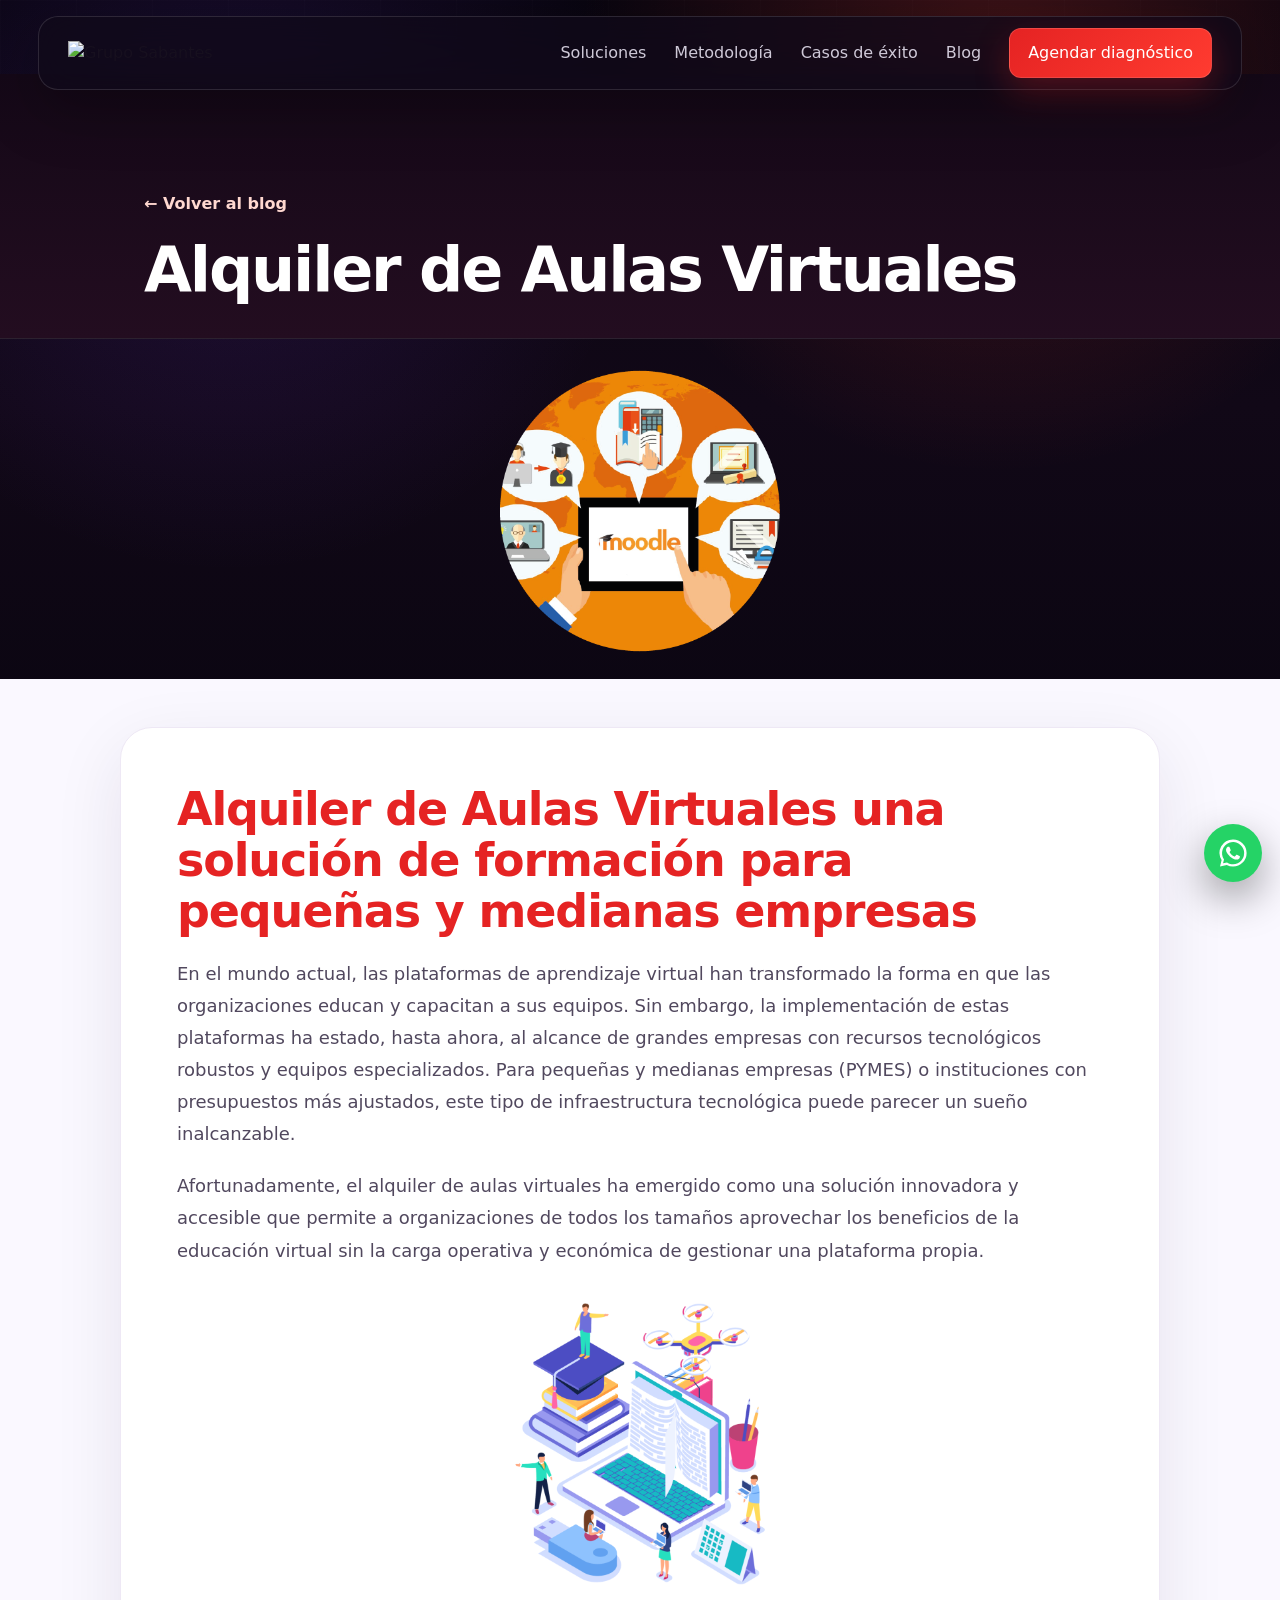
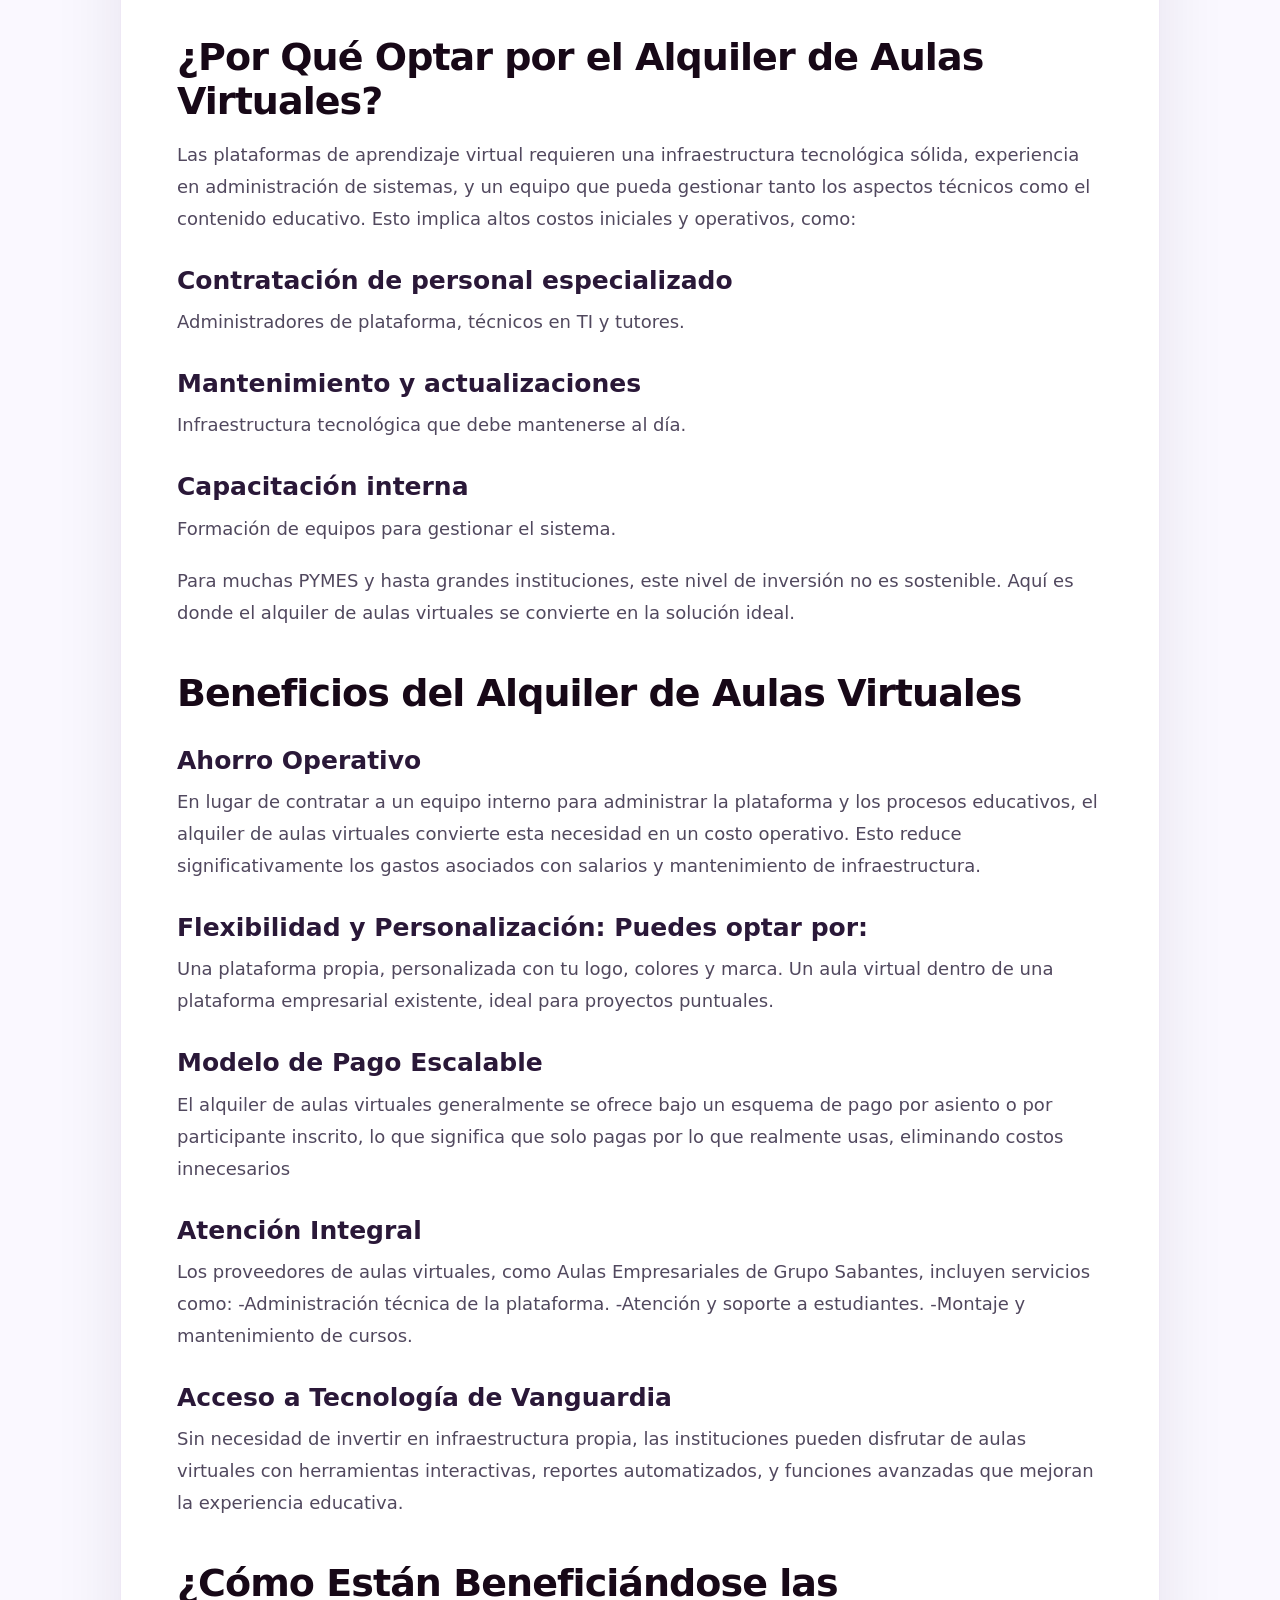
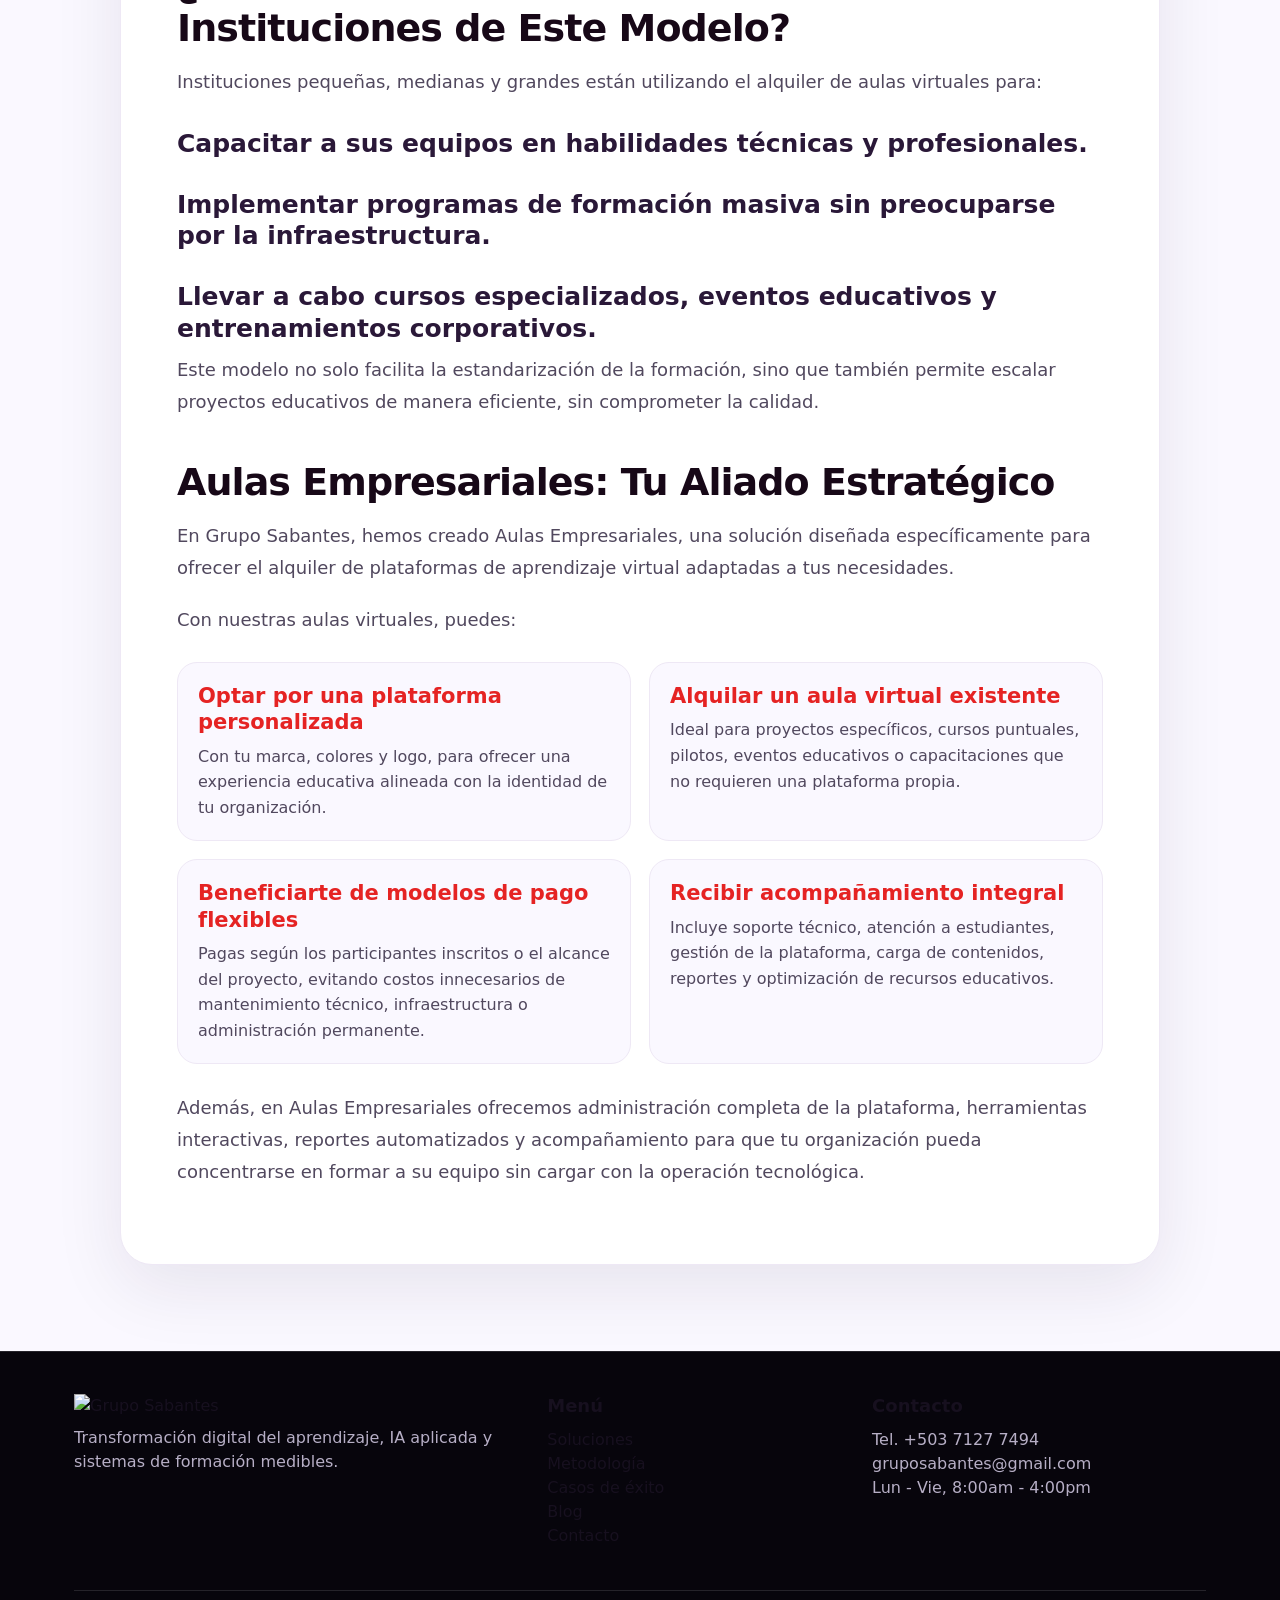
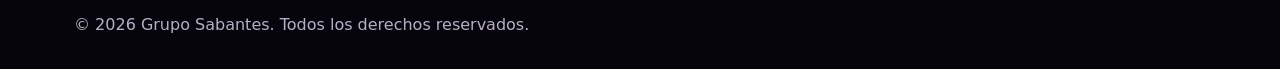
==== commit 086e4cb2: "Completar seccion de aulas virtuales" ====
--- a/alquiler-de-aulas-virtuales.html
+++ b/alquiler-de-aulas-virtuales.html
@@ -1 +1 @@
-<!doctype html><html lang="es"><head><meta charset="utf-8"><meta name="viewport" content="width=device-width,initial-scale=1"><title>Alquiler de Aulas Virtuales | Grupo Sabantes</title><meta name="description" content="Sistemas de formación digital, OVAs, Edubots, IA y reportes de cumplimiento para instituciones y empresas."><link rel="preconnect" href="https://www.gruposabantes.com"><link rel="stylesheet" href="assets/style.css?v=28"><script src="assets/main.js?v=14" defer></script></head><body><header class="nav"><div class="container navin"><a class="brand" href="index.html"><img src="https://www.gruposabantes.com/wp-content/uploads/2025/09/gs-BLANCO-1024x371.png" alt="Grupo Sabantes" decoding="async"></a><nav class="menu"><a href="servicios.html">Soluciones</a><a href="index.html#metodologia">Metodología</a><a href="casos-de-exito.html">Casos de éxito</a><a href="blog.html">Blog</a><a class="btn" href="contacto.html">Agendar diagnóstico</a></nav><button class="menuToggle" type="button" aria-label="Abrir menú" aria-expanded="false"><span></span><span></span><span></span></button></div></header><main><section class="pageHero"><div class="container"><a class="muted" href="blog.html">← Volver al blog</a><h1 class="h1">Alquiler de Aulas Virtuales</h1></div></section><div class="container articleHeroImage"><img src="assets/images/blog/alquiler-de-aulas-virtuales.png" alt="Imagen del artículo" loading="lazy" decoding="async"></div><article class="article cleanArticle"><div class="articleBody cleanArticleBody"><h2>Alquiler de Aulas Virtuales una solución de formación para pequeñas y medianas empresas</h2><p>En el mundo actual, las plataformas de aprendizaje virtual han transformado la forma en que las organizaciones educan y capacitan a sus equipos. Sin embargo, la implementación de estas plataformas ha estado, hasta ahora, al alcance de grandes empresas con recursos tecnológicos robustos y equipos especializados. Para pequeñas y medianas empresas (PYMES) o instituciones con presupuestos más ajustados, este tipo de infraestructura tecnológica puede parecer un sueño inalcanzable.</p><p>Afortunadamente, el alquiler de aulas virtuales ha emergido como una solución innovadora y accesible que permite a organizaciones de todos los tamaños aprovechar los beneficios de la educación virtual sin la carga operativa y económica de gestionar una plataforma propia.</p><figure class="articleInlineImage"><img src="assets/images/articles/alquiler-de-aulas-virtuales-1.png" alt="Imagen original del artículo" loading="lazy" decoding="async"></figure><h2>¿Por Qué Optar por el Alquiler de Aulas Virtuales?</h2><p>Las plataformas de aprendizaje virtual requieren una infraestructura tecnológica sólida, experiencia en administración de sistemas, y un equipo que pueda gestionar tanto los aspectos técnicos como el contenido educativo. Esto implica altos costos iniciales y operativos, como:</p><h3>Contratación de personal especializado</h3><p>Administradores de plataforma, técnicos en TI y tutores.</p><h3>Mantenimiento y actualizaciones</h3><p>Infraestructura tecnológica que debe mantenerse al día.</p><h3>Capacitación interna</h3><p>Formación de equipos para gestionar el sistema.</p><p>Para muchas PYMES y hasta grandes instituciones, este nivel de inversión no es sostenible. Aquí es donde el alquiler de aulas virtuales se convierte en la solución ideal.</p><h2>Beneficios del Alquiler de Aulas Virtuales</h2><h3>Ahorro Operativo</h3><p>En lugar de contratar a un equipo interno para administrar la plataforma y los procesos educativos, el alquiler de aulas virtuales convierte esta necesidad en un costo operativo. Esto reduce significativamente los gastos asociados con salarios y mantenimiento de infraestructura.</p><h3>Flexibilidad y Personalización: Puedes optar por:</h3><p>Una plataforma propia, personalizada con tu logo, colores y marca. Un aula virtual dentro de una plataforma empresarial existente, ideal para proyectos puntuales.</p><h3>Modelo de Pago Escalable</h3><p>El alquiler de aulas virtuales generalmente se ofrece bajo un esquema de pago por asiento o por participante inscrito, lo que significa que solo pagas por lo que realmente usas, eliminando costos innecesarios</p><h3>Atención Integral</h3><p>Los proveedores de aulas virtuales, como Aulas Empresariales de Grupo Sabantes, incluyen servicios como: -Administración técnica de la plataforma. -Atención y soporte a estudiantes. -Montaje y mantenimiento de cursos.</p><h3>Acceso a Tecnología de Vanguardia</h3><p>Sin necesidad de invertir en infraestructura propia, las instituciones pueden disfrutar de aulas virtuales con herramientas interactivas, reportes automatizados, y funciones avanzadas que mejoran la experiencia educativa.</p><h2>¿Cómo Están Beneficiándose las Instituciones de Este Modelo?</h2><p>Instituciones pequeñas, medianas y grandes están utilizando el alquiler de aulas virtuales para:</p><h3>Capacitar a sus equipos en habilidades técnicas y profesionales.</h3><h3>Implementar programas de formación masiva sin preocuparse por la infraestructura.</h3><h3>Llevar a cabo cursos especializados, eventos educativos y entrenamientos corporativos.</h3><p>Este modelo no solo facilita la estandarización de la formación, sino que también permite escalar proyectos educativos de manera eficiente, sin comprometer la calidad.</p><h2>Aulas Empresariales: Tu Aliado Estratégico</h2><p>En Grupo Sabantes, hemos creado Aulas Empresariales, una solución diseñada específicamente para ofrecer el alquiler de plataformas de aprendizaje virtual adaptadas a tus necesidades.</p><p>Con nuestras aulas virtuales, puedes:</p></div></article></main><a class="whatsapp" href="https://wa.me/50371277494" aria-label="WhatsApp"><svg class="waSvg" viewBox="0 0 32 32" aria-hidden="true" focusable="false"><path fill="#ffffff" d="M16.02 3.2A12.68 12.68 0 0 0 5.27 22.6L3.8 28.8l6.34-1.48A12.63 12.63 0 0 0 16.02 28.8 12.8 12.8 0 0 0 16.02 3.2Zm0 23.34c-1.85 0-3.66-.5-5.24-1.45l-.38-.23-3.77.88.9-3.66-.25-.4a10.42 10.42 0 1 1 8.74 4.86Zm5.92-7.77c-.32-.16-1.9-.94-2.2-1.05-.3-.1-.52-.16-.74.16-.21.32-.85 1.05-1.04 1.27-.19.21-.38.24-.7.08-.32-.16-1.36-.5-2.59-1.6-.96-.85-1.6-1.9-1.79-2.22-.19-.32-.02-.5.14-.66.15-.14.32-.38.48-.56.16-.19.21-.32.32-.54.1-.21.05-.4-.03-.56-.08-.16-.74-1.78-1.01-2.44-.27-.64-.54-.55-.74-.56h-.63c-.21 0-.56.08-.85.4-.3.32-1.12 1.1-1.12 2.68 0 1.58 1.15 3.1 1.31 3.32.16.21 2.26 3.45 5.48 4.84.77.33 1.36.53 1.83.68.77.24 1.47.2 2.02.12.62-.09 1.9-.78 2.17-1.53.27-.75.27-1.4.19-1.53-.08-.13-.29-.21-.61-.37Z"/></svg></a><footer class="footer"><div class="container footgrid"><div><img src="https://www.gruposabantes.com/wp-content/uploads/2025/09/gs-BLANCO-1024x371.png" alt="Grupo Sabantes" style="width:180px" loading="lazy" decoding="async"><p class="muted">Transformación digital del aprendizaje, IA aplicada y sistemas de formación medibles.</p></div><div><h3>Menú</h3><p><a href="servicios.html">Soluciones</a><br><a href="index.html#metodologia">Metodología</a><br><a href="casos-de-exito.html">Casos de éxito</a><br><a href="blog.html">Blog</a><br><a href="contacto.html">Contacto</a></p></div><div><h3>Contacto</h3><p class="muted">Tel. +503 7127 7494<br>gruposabantes@gmail.com<br>Lun - Vie, 8:00am - 4:00pm</p></div></div><div class="container"><p class="muted" style="border-top:1px solid var(--line);margin-top:34px;padding-top:22px">© 2026 Grupo Sabantes. Todos los derechos reservados.</p></div></footer></body></html>+<!doctype html><html lang="es"><head><meta charset="utf-8"><meta name="viewport" content="width=device-width,initial-scale=1"><title>Alquiler de Aulas Virtuales | Grupo Sabantes</title><meta name="description" content="Sistemas de formación digital, OVAs, Edubots, IA y reportes de cumplimiento para instituciones y empresas."><link rel="preconnect" href="https://www.gruposabantes.com"><link rel="stylesheet" href="assets/style.css?v=29"><script src="assets/main.js?v=14" defer></script></head><body><header class="nav"><div class="container navin"><a class="brand" href="index.html"><img src="https://www.gruposabantes.com/wp-content/uploads/2025/09/gs-BLANCO-1024x371.png" alt="Grupo Sabantes" decoding="async"></a><nav class="menu"><a href="servicios.html">Soluciones</a><a href="index.html#metodologia">Metodología</a><a href="casos-de-exito.html">Casos de éxito</a><a href="blog.html">Blog</a><a class="btn" href="contacto.html">Agendar diagnóstico</a></nav><button class="menuToggle" type="button" aria-label="Abrir menú" aria-expanded="false"><span></span><span></span><span></span></button></div></header><main><section class="pageHero"><div class="container"><a class="muted" href="blog.html">← Volver al blog</a><h1 class="h1">Alquiler de Aulas Virtuales</h1></div></section><div class="container articleHeroImage"><img src="assets/images/blog/alquiler-de-aulas-virtuales.png" alt="Imagen del artículo" loading="lazy" decoding="async"></div><article class="article cleanArticle"><div class="articleBody cleanArticleBody"><h2>Alquiler de Aulas Virtuales una solución de formación para pequeñas y medianas empresas</h2><p>En el mundo actual, las plataformas de aprendizaje virtual han transformado la forma en que las organizaciones educan y capacitan a sus equipos. Sin embargo, la implementación de estas plataformas ha estado, hasta ahora, al alcance de grandes empresas con recursos tecnológicos robustos y equipos especializados. Para pequeñas y medianas empresas (PYMES) o instituciones con presupuestos más ajustados, este tipo de infraestructura tecnológica puede parecer un sueño inalcanzable.</p><p>Afortunadamente, el alquiler de aulas virtuales ha emergido como una solución innovadora y accesible que permite a organizaciones de todos los tamaños aprovechar los beneficios de la educación virtual sin la carga operativa y económica de gestionar una plataforma propia.</p><figure class="articleInlineImage"><img src="assets/images/articles/alquiler-de-aulas-virtuales-1.png" alt="Imagen original del artículo" loading="lazy" decoding="async"></figure><h2>¿Por Qué Optar por el Alquiler de Aulas Virtuales?</h2><p>Las plataformas de aprendizaje virtual requieren una infraestructura tecnológica sólida, experiencia en administración de sistemas, y un equipo que pueda gestionar tanto los aspectos técnicos como el contenido educativo. Esto implica altos costos iniciales y operativos, como:</p><h3>Contratación de personal especializado</h3><p>Administradores de plataforma, técnicos en TI y tutores.</p><h3>Mantenimiento y actualizaciones</h3><p>Infraestructura tecnológica que debe mantenerse al día.</p><h3>Capacitación interna</h3><p>Formación de equipos para gestionar el sistema.</p><p>Para muchas PYMES y hasta grandes instituciones, este nivel de inversión no es sostenible. Aquí es donde el alquiler de aulas virtuales se convierte en la solución ideal.</p><h2>Beneficios del Alquiler de Aulas Virtuales</h2><h3>Ahorro Operativo</h3><p>En lugar de contratar a un equipo interno para administrar la plataforma y los procesos educativos, el alquiler de aulas virtuales convierte esta necesidad en un costo operativo. Esto reduce significativamente los gastos asociados con salarios y mantenimiento de infraestructura.</p><h3>Flexibilidad y Personalización: Puedes optar por:</h3><p>Una plataforma propia, personalizada con tu logo, colores y marca. Un aula virtual dentro de una plataforma empresarial existente, ideal para proyectos puntuales.</p><h3>Modelo de Pago Escalable</h3><p>El alquiler de aulas virtuales generalmente se ofrece bajo un esquema de pago por asiento o por participante inscrito, lo que significa que solo pagas por lo que realmente usas, eliminando costos innecesarios</p><h3>Atención Integral</h3><p>Los proveedores de aulas virtuales, como Aulas Empresariales de Grupo Sabantes, incluyen servicios como: -Administración técnica de la plataforma. -Atención y soporte a estudiantes. -Montaje y mantenimiento de cursos.</p><h3>Acceso a Tecnología de Vanguardia</h3><p>Sin necesidad de invertir en infraestructura propia, las instituciones pueden disfrutar de aulas virtuales con herramientas interactivas, reportes automatizados, y funciones avanzadas que mejoran la experiencia educativa.</p><h2>¿Cómo Están Beneficiándose las Instituciones de Este Modelo?</h2><p>Instituciones pequeñas, medianas y grandes están utilizando el alquiler de aulas virtuales para:</p><h3>Capacitar a sus equipos en habilidades técnicas y profesionales.</h3><h3>Implementar programas de formación masiva sin preocuparse por la infraestructura.</h3><h3>Llevar a cabo cursos especializados, eventos educativos y entrenamientos corporativos.</h3><p>Este modelo no solo facilita la estandarización de la formación, sino que también permite escalar proyectos educativos de manera eficiente, sin comprometer la calidad.</p><h2>Aulas Empresariales: Tu Aliado Estratégico</h2><p>En Grupo Sabantes, hemos creado Aulas Empresariales, una solución diseñada específicamente para ofrecer el alquiler de plataformas de aprendizaje virtual adaptadas a tus necesidades.</p><p>Con nuestras aulas virtuales, puedes:</p><div class="articleFeatureList"><article><h3>Optar por una plataforma personalizada</h3><p>Con tu marca, colores y logo, para ofrecer una experiencia educativa alineada con la identidad de tu organización.</p></article><article><h3>Alquilar un aula virtual existente</h3><p>Ideal para proyectos específicos, cursos puntuales, pilotos, eventos educativos o capacitaciones que no requieren una plataforma propia.</p></article><article><h3>Beneficiarte de modelos de pago flexibles</h3><p>Pagas según los participantes inscritos o el alcance del proyecto, evitando costos innecesarios de mantenimiento técnico, infraestructura o administración permanente.</p></article><article><h3>Recibir acompañamiento integral</h3><p>Incluye soporte técnico, atención a estudiantes, gestión de la plataforma, carga de contenidos, reportes y optimización de recursos educativos.</p></article></div><p>Además, en Aulas Empresariales ofrecemos administración completa de la plataforma, herramientas interactivas, reportes automatizados y acompañamiento para que tu organización pueda concentrarse en formar a su equipo sin cargar con la operación tecnológica.</p></div></article></main><a class="whatsapp" href="https://wa.me/50371277494" aria-label="WhatsApp"><svg class="waSvg" viewBox="0 0 32 32" aria-hidden="true" focusable="false"><path fill="#ffffff" d="M16.02 3.2A12.68 12.68 0 0 0 5.27 22.6L3.8 28.8l6.34-1.48A12.63 12.63 0 0 0 16.02 28.8 12.8 12.8 0 0 0 16.02 3.2Zm0 23.34c-1.85 0-3.66-.5-5.24-1.45l-.38-.23-3.77.88.9-3.66-.25-.4a10.42 10.42 0 1 1 8.74 4.86Zm5.92-7.77c-.32-.16-1.9-.94-2.2-1.05-.3-.1-.52-.16-.74.16-.21.32-.85 1.05-1.04 1.27-.19.21-.38.24-.7.08-.32-.16-1.36-.5-2.59-1.6-.96-.85-1.6-1.9-1.79-2.22-.19-.32-.02-.5.14-.66.15-.14.32-.38.48-.56.16-.19.21-.32.32-.54.1-.21.05-.4-.03-.56-.08-.16-.74-1.78-1.01-2.44-.27-.64-.54-.55-.74-.56h-.63c-.21 0-.56.08-.85.4-.3.32-1.12 1.1-1.12 2.68 0 1.58 1.15 3.1 1.31 3.32.16.21 2.26 3.45 5.48 4.84.77.33 1.36.53 1.83.68.77.24 1.47.2 2.02.12.62-.09 1.9-.78 2.17-1.53.27-.75.27-1.4.19-1.53-.08-.13-.29-.21-.61-.37Z"/></svg></a><footer class="footer"><div class="container footgrid"><div><img src="https://www.gruposabantes.com/wp-content/uploads/2025/09/gs-BLANCO-1024x371.png" alt="Grupo Sabantes" style="width:180px" loading="lazy" decoding="async"><p class="muted">Transformación digital del aprendizaje, IA aplicada y sistemas de formación medibles.</p></div><div><h3>Menú</h3><p><a href="servicios.html">Soluciones</a><br><a href="index.html#metodologia">Metodología</a><br><a href="casos-de-exito.html">Casos de éxito</a><br><a href="blog.html">Blog</a><br><a href="contacto.html">Contacto</a></p></div><div><h3>Contacto</h3><p class="muted">Tel. +503 7127 7494<br>gruposabantes@gmail.com<br>Lun - Vie, 8:00am - 4:00pm</p></div></div><div class="container"><p class="muted" style="border-top:1px solid var(--line);margin-top:34px;padding-top:22px">© 2026 Grupo Sabantes. Todos los derechos reservados.</p></div></footer></body></html>
--- a/assets/style.css
+++ b/assets/style.css
@@ -182,3 +182,11 @@
 .articleInlineImage{margin:26px auto!important;max-width:520px!important;text-align:center!important}
 .articleInlineImage img{width:100%!important;max-height:300px!important;object-fit:contain!important;background:transparent!important;border:0!important;box-shadow:none!important;padding:0!important;border-radius:0!important;margin:0 auto!important}
 @media(max-width:760px){body:has(.cleanArticle) .articleHeroImage{margin-top:14px;margin-bottom:10px}body:has(.cleanArticle) .articleHeroImage img{width:min(320px,82vw)!important;max-height:220px!important}.articleInlineImage{max-width:320px!important;margin:22px auto!important}.articleInlineImage img{max-height:220px!important}}
+
+
+/* Article feature list blocks */
+.articleFeatureList{display:grid;grid-template-columns:repeat(2,minmax(0,1fr));gap:18px;margin:26px 0 28px}
+.articleFeatureList article{padding:20px;border-radius:20px;background:#faf8ff;border:1px solid #eee8f5}
+.articleFeatureList h3{margin:0 0 8px!important;font-size:21px!important;color:#e52323!important}
+.articleFeatureList p{margin:0!important;font-size:16px!important;line-height:1.6!important}
+@media(max-width:760px){.articleFeatureList{grid-template-columns:1fr;gap:14px}.articleFeatureList article{padding:18px}}
